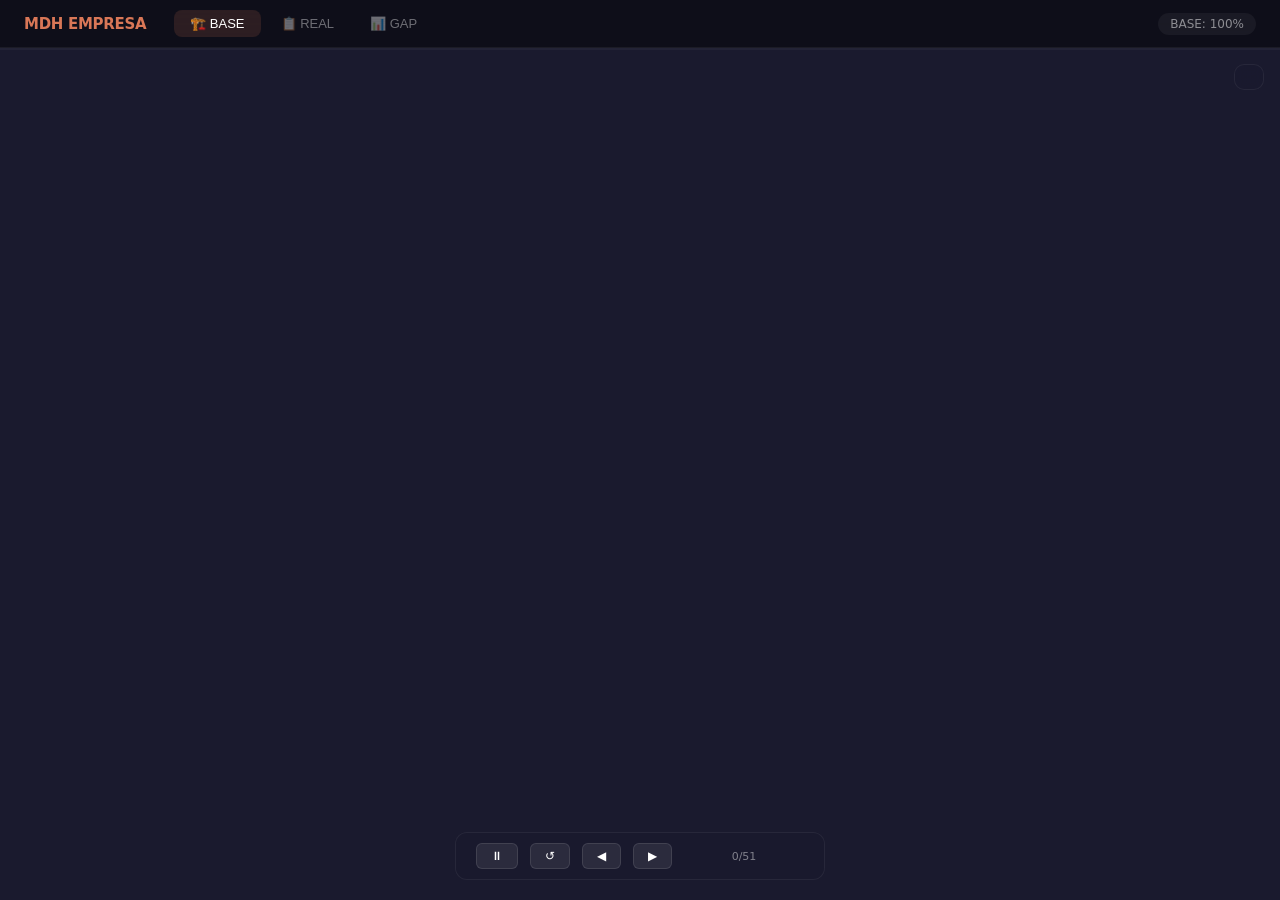
==== OBSIDIAN EMPRESA/MDH_EMPRESA.html @ 335862a4 "feat: MDH_EMPRESA unified app — BASE animated graph + REAL checklist + GAP analysis" ====
<!DOCTYPE html>
<html lang="pt-BR">
<head>
<meta charset="UTF-8">
<meta name="viewport" content="width=device-width,initial-scale=1.0">
<title>MDH EMPRESA — Diagnóstico Estrutural</title>
<script src="https://d3js.org/d3.v7.min.js"></script>
<style>
*{margin:0;padding:0;box-sizing:border-box}
body{font-family:system-ui,-apple-system,sans-serif;background:#0f0f1a;color:#eee;overflow:hidden;height:100vh}

/* TOP NAV */
#topbar{position:fixed;top:0;left:0;right:0;height:48px;background:rgba(15,15,26,.92);backdrop-filter:blur(12px);border-bottom:1px solid rgba(255,255,255,.06);display:flex;align-items:center;padding:0 24px;z-index:200;gap:4px}
#topbar .brand{font-weight:700;font-size:15px;letter-spacing:-.3px;margin-right:24px;color:#D97757}
.mode-btn{background:transparent;border:none;color:rgba(255,255,255,.4);padding:6px 16px;border-radius:8px;cursor:pointer;font-size:13px;font-weight:500;transition:.2s}
.mode-btn:hover{color:rgba(255,255,255,.7)}
.mode-btn.active{color:#fff;background:rgba(217,119,87,.15)}
#score-badge{margin-left:auto;font-size:12px;padding:4px 12px;border-radius:100px;background:rgba(255,255,255,.05);color:rgba(255,255,255,.5)}

/* MAIN VIEWS */
.view{display:none;position:fixed;top:48px;left:0;right:0;bottom:0}
.view.active{display:flex}

/* BASE VIEW — graph */
#view-base{background:#1a1a2e}
#view-base svg{width:100%;height:100%}
#base-controls{position:fixed;bottom:20px;left:50%;transform:translateX(-50%);display:flex;align-items:center;gap:12px;background:rgba(26,26,46,.9);backdrop-filter:blur(12px);padding:10px 20px;border-radius:12px;border:1px solid rgba(255,255,255,.06);z-index:100}
#base-controls button{background:rgba(255,255,255,.08);border:1px solid rgba(255,255,255,.1);color:#fff;padding:5px 14px;border-radius:6px;cursor:pointer;font-size:12px}
#base-controls button:hover{background:rgba(255,255,255,.18)}
#base-status{color:rgba(255,255,255,.45);font-size:11px;min-width:120px;text-align:center}
#base-bar{position:fixed;top:48px;left:0;right:0;height:2px;background:rgba(255,255,255,.04);z-index:150}
#base-bar-fill{height:100%;background:linear-gradient(90deg,#3A86FF,#8338EC,#FF006E,#FB5607,#FFBE0B,#06D6A0,#118AB2,#EF476F,#073B4C);width:0%;transition:width .3s}

/* REAL VIEW */
#view-real{flex-direction:column;padding:20px 32px;overflow-y:auto}
#view-real h2{font-size:18px;font-weight:600;margin-bottom:4px}
#view-real p{color:rgba(255,255,255,.4);font-size:13px;margin-bottom:20px}
.real-grid{display:grid;grid-template-columns:repeat(auto-fill,minmax(320px,1fr));gap:12px;padding-bottom:40px}
.real-card{background:rgba(255,255,255,.03);border:1px solid rgba(255,255,255,.06);border-radius:14px;overflow:hidden}
.real-card-header{display:flex;align-items:center;gap:10px;padding:12px 16px;cursor:pointer;font-weight:600;font-size:13px;border-bottom:1px solid rgba(255,255,255,.04)}
.real-card-header .dot{width:10px;height:10px;border-radius:50%;flex-shrink:0}
.real-card-header .count{font-size:11px;color:rgba(255,255,255,.35);font-weight:400;margin-left:auto}
.real-items{padding:8px;display:flex;flex-direction:column;gap:4px}
.real-item{display:flex;align-items:center;gap:10px;padding:6px 10px;border-radius:8px;cursor:pointer;transition:.15s;font-size:13px}
.real-item:hover{background:rgba(255,255,255,.04)}
.real-item input[type=checkbox]{width:16px;height:16px;accent-color:#D97757;cursor:pointer;flex-shrink:0}
.real-item .status-dot{width:6px;height:6px;border-radius:50%;flex-shrink:0;margin-left:auto}
.real-item .label{flex:1;color:rgba(255,255,255,.7)}
.real-item.checked .label{color:#fff;text-decoration:line-through;text-decoration-color:rgba(255,255,255,.2)}
.real-item.partial .label{color:rgba(255,255,255,.7)}
.real-item .partial-btn{background:transparent;border:1px solid rgba(255,255,255,.1);color:rgba(255,255,255,.35);padding:2px 8px;border-radius:4px;cursor:pointer;font-size:10px;transition:.2s}
.real-item .partial-btn.active{background:rgba(255,193,7,.15);border-color:#ffc107;color:#ffc107}

/* GAP VIEW */
#view-gap{flex-direction:column;padding:20px 32px;overflow-y:auto}
#view-gap h2{font-size:18px;font-weight:600;margin-bottom:4px}
#view-gap p{color:rgba(255,255,255,.4);font-size:13px;margin-bottom:20px}
.gap-summary{display:grid;grid-template-columns:repeat(3,1fr);gap:12px;margin-bottom:24px}
.gap-card{background:rgba(255,255,255,.03);border:1px solid rgba(255,255,255,.06);border-radius:12px;padding:16px;text-align:center}
.gap-card .num{font-size:28px;font-weight:700}
.gap-card .label{font-size:12px;color:rgba(255,255,255,.4);margin-top:4px}
.gap-card.green .num{color:#06D6A0}
.gap-card.yellow .num{color:#FFBE0B}
.gap-card.red .num{color:#EF476F}
.gap-detail{display:grid;grid-template-columns:repeat(auto-fill,minmax(300px,1fr));gap:12px}
.gap-block{background:rgba(255,255,255,.03);border:1px solid rgba(255,255,255,.06);border-radius:12px;padding:14px}
.gap-block h4{font-size:13px;font-weight:600;margin-bottom:8px;display:flex;align-items:center;gap:8px}
.gap-block h4 .dot{width:8px;height:8px;border-radius:50%;flex-shrink:0}
.gap-block .bar-wrap{height:6px;background:rgba(255,255,255,.06);border-radius:3px;margin-bottom:8px;overflow:hidden}
.gap-block .bar-fill{height:100%;border-radius:3px;transition:width .5s}
.gap-block .bar-label{font-size:11px;color:rgba(255,255,255,.35);display:flex;justify-content:space-between}
.gap-item{display:flex;align-items:center;gap:8px;padding:4px 0;font-size:12px}
.gap-item .g-dot{width:6px;height:6px;border-radius:50%;flex-shrink:0}
.gap-item .g-label{color:rgba(255,255,255,.6);flex:1}
.gap-item .g-status{font-size:10px;padding:2px 8px;border-radius:100px}
.g-status.ok{background:rgba(6,214,160,.15);color:#06D6A0}
.g-status.parcial{background:rgba(255,190,11,.15);color:#FFBE0B}
.g-status.falta{background:rgba(239,71,111,.15);color:#EF476F}

/* legend base */
#base-legend{position:fixed;right:16px;top:64px;background:rgba(26,26,46,.85);backdrop-filter:blur(8px);padding:12px 14px;border-radius:10px;border:1px solid rgba(255,255,255,.06);font-size:11px;z-index:100}
.base-legend-item{display:flex;align-items:center;gap:6px;padding:2px 0;opacity:.4;transition:.3s}
.base-legend-item.done{opacity:1}
.base-legend-dot{width:8px;height:8px;border-radius:50%;flex-shrink:0}
.base-legend-label{color:rgba(255,255,255,.6)}

/* checkbox three-state */
.three-state{width:16px;height:16px;border:2px solid rgba(255,255,255,.2);border-radius:3px;cursor:pointer;flex-shrink:0;display:flex;align-items:center;justify-content:center;font-size:10px;transition:.15s;background:transparent}
.three-state.sim{background:#06D6A0;border-color:#06D6A0;color:#fff}
.three-state.parcial{background:#FFBE0B;border-color:#FFBE0B;color:#000}
.three-state.nao{background:transparent;border-color:rgba(255,255,255,.15);color:transparent}
</style>
</head>
<body>

<div id="topbar">
  <span class="brand">MDH EMPRESA</span>
  <button class="mode-btn active" data-mode="base">🏗️ BASE</button>
  <button class="mode-btn" data-mode="real">📋 REAL</button>
  <button class="mode-btn" data-mode="gap">📊 GAP</button>
  <span id="score-badge">BASE: 100%</span>
</div>

<!-- BASE -->
<div id="view-base" class="view active">
  <div id="base-bar"><div id="base-bar-fill"></div></div>
  <svg id="base-svg"></svg>
  <div id="base-legend"></div>
  <div id="base-controls">
    <button id="b-play">⏸</button>
    <button id="b-reset">↺</button>
    <button id="b-prev">◀</button>
    <button id="b-next">▶</button>
    <span id="base-status">0/51</span>
  </div>
</div>

<!-- REAL -->
<div id="view-real" class="view">
  <h2>📋 Diagnóstico REAL</h2>
  <p>Marque para cada documento: <strong style="color:#06D6A0">✓ Sim</strong> · <strong style="color:#FFBE0B">~ Parcial</strong> · <strong style="color:rgba(255,255,255,.2)">✗ Não</strong></p>
  <div class="real-grid" id="real-grid"></div>
</div>

<!-- GAP -->
<div id="view-gap" class="view">
  <h2>📊 Análise de GAP</h2>
  <p>Comparação entre a estrutura ideal (BASE) e o diagnóstico da sua empresa (REAL).</p>
  <div class="gap-summary" id="gap-summary"></div>
  <div class="gap-detail" id="gap-detail"></div>
</div>

<script>
const D = {"nodes":[{"id":"EMPRESA","label":"EMPRESA","block":"RAIZ","type":"root","blockNum":"00"},{"id":"02 - DOCUMENTOS JURIDICOS/Política de LGPD","label":"Política de LGPD","block":"02 - DOCUMENTOS JURIDICOS","type":"doc","blockNum":"02"},{"id":"02 - DOCUMENTOS JURIDICOS/Acordo de Sócios","label":"Acordo de Sócios","block":"02 - DOCUMENTOS JURIDICOS","type":"doc","blockNum":"02"},{"id":"02 - DOCUMENTOS JURIDICOS/Contrato Social","label":"Contrato Social","block":"02 - DOCUMENTOS JURIDICOS","type":"doc","blockNum":"02"},{"id":"02 - DOCUMENTOS JURIDICOS/Licenças e Registros","label":"Licenças e Registros","block":"02 - DOCUMENTOS JURIDICOS","type":"doc","blockNum":"02"},{"id":"02 - DOCUMENTOS JURIDICOS/Política de Compliance","label":"Política de Compliance","block":"02 - DOCUMENTOS JURIDICOS","type":"doc","blockNum":"02"},{"id":"02 - DOCUMENTOS JURIDICOS/JURÍDICO","label":"JURÍDICO","block":"02 - DOCUMENTOS JURIDICOS","type":"index","blockNum":"02"},{"id":"04 - DOCUMENTOS COMERCIAIS/Plano Comercial","label":"Plano Comercial","block":"04 - DOCUMENTOS COMERCIAIS","type":"doc","blockNum":"04"},{"id":"04 - DOCUMENTOS COMERCIAIS/Política Comercial","label":"Política Comercial","block":"04 - DOCUMENTOS COMERCIAIS","type":"doc","blockNum":"04"},{"id":"04 - DOCUMENTOS COMERCIAIS/Pesquisa de Mercado","label":"Pesquisa de Mercado","block":"04 - DOCUMENTOS COMERCIAIS","type":"doc","blockNum":"04"},{"id":"04 - DOCUMENTOS COMERCIAIS/COMERCIAL","label":"COMERCIAL","block":"04 - DOCUMENTOS COMERCIAIS","type":"index","blockNum":"04"},{"id":"04 - DOCUMENTOS COMERCIAIS/Plano de Marketing","label":"Plano de Marketing","block":"04 - DOCUMENTOS COMERCIAIS","type":"doc","blockNum":"04"},{"id":"03 - DOCUMENTOS FINANCEIROS/Planejamento Financeiro","label":"Planejamento Financeiro","block":"03 - DOCUMENTOS FINANCEIROS","type":"doc","blockNum":"03"},{"id":"03 - DOCUMENTOS FINANCEIROS/FINANCEIRO","label":"FINANCEIRO","block":"03 - DOCUMENTOS FINANCEIROS","type":"index","blockNum":"03"},{"id":"03 - DOCUMENTOS FINANCEIROS/Orçamento Empresarial","label":"Orçamento Empresarial","block":"03 - DOCUMENTOS FINANCEIROS","type":"doc","blockNum":"03"},{"id":"03 - DOCUMENTOS FINANCEIROS/Plano Tributário","label":"Plano Tributário","block":"03 - DOCUMENTOS FINANCEIROS","type":"doc","blockNum":"03"},{"id":"03 - DOCUMENTOS FINANCEIROS/Demonstrativos Financeiros","label":"Demonstrativos Financeiros","block":"03 - DOCUMENTOS FINANCEIROS","type":"doc","blockNum":"03"},{"id":"07 - DOCUMENTOS DE PESSOAS/Plano de Capacitação","label":"Plano de Capacitação","block":"07 - DOCUMENTOS DE PESSOAS","type":"doc","blockNum":"07"},{"id":"07 - DOCUMENTOS DE PESSOAS/Avaliação de Desempenho","label":"Avaliação de Desempenho","block":"07 - DOCUMENTOS DE PESSOAS","type":"doc","blockNum":"07"},{"id":"07 - DOCUMENTOS DE PESSOAS/Manual do Colaborador","label":"Manual do Colaborador","block":"07 - DOCUMENTOS DE PESSOAS","type":"doc","blockNum":"07"},{"id":"07 - DOCUMENTOS DE PESSOAS/Plano de Cargos e Salários","label":"Plano de Cargos e Salários","block":"07 - DOCUMENTOS DE PESSOAS","type":"doc","blockNum":"07"},{"id":"07 - DOCUMENTOS DE PESSOAS/Política de Governança","label":"Política de Governança","block":"07 - DOCUMENTOS DE PESSOAS","type":"doc","blockNum":"07"},{"id":"07 - DOCUMENTOS DE PESSOAS/PESSOAS","label":"PESSOAS","block":"07 - DOCUMENTOS DE PESSOAS","type":"index","blockNum":"07"},{"id":"05 - DOCUMENTOS OPERACIONAIS/Plano de Qualidade","label":"Plano de Qualidade","block":"05 - DOCUMENTOS OPERACIONAIS","type":"doc","blockNum":"05"},{"id":"05 - DOCUMENTOS OPERACIONAIS/POP","label":"POP","block":"05 - DOCUMENTOS OPERACIONAIS","type":"doc","blockNum":"05"},{"id":"05 - DOCUMENTOS OPERACIONAIS/Inventário de Ativos","label":"Inventário de Ativos","block":"05 - DOCUMENTOS OPERACIONAIS","type":"doc","blockNum":"05"},{"id":"05 - DOCUMENTOS OPERACIONAIS/Manual de Processos","label":"Manual de Processos","block":"05 - DOCUMENTOS OPERACIONAIS","type":"doc","blockNum":"05"},{"id":"05 - DOCUMENTOS OPERACIONAIS/Organograma","label":"Organograma","block":"05 - DOCUMENTOS OPERACIONAIS","type":"doc","blockNum":"05"},{"id":"05 - DOCUMENTOS OPERACIONAIS/OPERACIONAL","label":"OPERACIONAL","block":"05 - DOCUMENTOS OPERACIONAIS","type":"index","blockNum":"05"},{"id":"09 - DOCUMENTOS DE INOVAÇÃO/Relatórios de Inteligência Competitiva","label":"Relatórios de Inteligência Competitiva","block":"09 - DOCUMENTOS DE INOVAÇÃO","type":"doc","blockNum":"09"},{"id":"09 - DOCUMENTOS DE INOVAÇÃO/INOVAÇÃO","label":"INOVAÇÃO","block":"09 - DOCUMENTOS DE INOVAÇÃO","type":"index","blockNum":"09"},{"id":"09 - DOCUMENTOS DE INOVAÇÃO/Plano de Transformação Digital","label":"Plano de Transformação Digital","block":"09 - DOCUMENTOS DE INOVAÇÃO","type":"doc","blockNum":"09"},{"id":"09 - DOCUMENTOS DE INOVAÇÃO/Frameworks Metodológicos","label":"Frameworks Metodológicos","block":"09 - DOCUMENTOS DE INOVAÇÃO","type":"doc","blockNum":"09"},{"id":"09 - DOCUMENTOS DE INOVAÇÃO/Roadmap Tecnológico","label":"Roadmap Tecnológico","block":"09 - DOCUMENTOS DE INOVAÇÃO","type":"doc","blockNum":"09"},{"id":"06 - DOCUMENTOS DE TECNOLOGIA/Arquitetura de Sistemas","label":"Arquitetura de Sistemas","block":"06 - DOCUMENTOS DE TECNOLOGIA","type":"doc","blockNum":"06"},{"id":"06 - DOCUMENTOS DE TECNOLOGIA/Plano de Backup e Recuperação","label":"Plano de Backup e Recuperação","block":"06 - DOCUMENTOS DE TECNOLOGIA","type":"doc","blockNum":"06"},{"id":"06 - DOCUMENTOS DE TECNOLOGIA/Documento Funcional FSD","label":"Documento Funcional FSD","block":"06 - DOCUMENTOS DE TECNOLOGIA","type":"doc","blockNum":"06"},{"id":"06 - DOCUMENTOS DE TECNOLOGIA/TECNOLOGIA","label":"TECNOLOGIA","block":"06 - DOCUMENTOS DE TECNOLOGIA","type":"index","blockNum":"06"},{"id":"06 - DOCUMENTOS DE TECNOLOGIA/Documentação de APIs","label":"Documentação de APIs","block":"06 - DOCUMENTOS DE TECNOLOGIA","type":"doc","blockNum":"06"},{"id":"06 - DOCUMENTOS DE TECNOLOGIA/Plano de Segurança da Informação","label":"Plano de Segurança da Informação","block":"06 - DOCUMENTOS DE TECNOLOGIA","type":"doc","blockNum":"06"},{"id":"06 - DOCUMENTOS DE TECNOLOGIA/Documento de Requisitos SRS","label":"Documento de Requisitos SRS","block":"06 - DOCUMENTOS DE TECNOLOGIA","type":"doc","blockNum":"06"},{"id":"01 - DOCUMENTOS ESTRATÉGICOS/ESTRATÉGICO","label":"ESTRATÉGICO","block":"01 - DOCUMENTOS ESTRATÉGICOS","type":"index","blockNum":"01"},{"id":"01 - DOCUMENTOS ESTRATÉGICOS/Planejamento Estratégico","label":"Planejamento Estratégico","block":"01 - DOCUMENTOS ESTRATÉGICOS","type":"doc","blockNum":"01"},{"id":"01 - DOCUMENTOS ESTRATÉGICOS/Plano Tático","label":"Plano Tático","block":"01 - DOCUMENTOS ESTRATÉGICOS","type":"doc","blockNum":"01"},{"id":"01 - DOCUMENTOS ESTRATÉGICOS/Plano de Negócios","label":"Plano de Negócios","block":"01 - DOCUMENTOS ESTRATÉGICOS","type":"doc","blockNum":"01"},{"id":"01 - DOCUMENTOS ESTRATÉGICOS/Mapa Estratégico BSC","label":"Mapa Estratégico BSC","block":"01 - DOCUMENTOS ESTRATÉGICOS","type":"doc","blockNum":"01"},{"id":"01 - DOCUMENTOS ESTRATÉGICOS/Plano Operacional","label":"Plano Operacional","block":"01 - DOCUMENTOS ESTRATÉGICOS","type":"doc","blockNum":"01"},{"id":"08 - DOCUMENTOS DE CONTINUIDADE/CONTINUIDADE","label":"CONTINUIDADE","block":"08 - DOCUMENTOS DE CONTINUIDADE","type":"index","blockNum":"08"},{"id":"08 - DOCUMENTOS DE CONTINUIDADE/Matriz de Riscos","label":"Matriz de Riscos","block":"08 - DOCUMENTOS DE CONTINUIDADE","type":"doc","blockNum":"08"},{"id":"08 - DOCUMENTOS DE CONTINUIDADE/Plano de Continuidade BCP","label":"Plano de Continuidade BCP","block":"08 - DOCUMENTOS DE CONTINUIDADE","type":"doc","blockNum":"08"},{"id":"08 - DOCUMENTOS DE CONTINUIDADE/Gestão de Riscos","label":"Gestão de Riscos","block":"08 - DOCUMENTOS DE CONTINUIDADE","type":"doc","blockNum":"08"},{"id":"08 - DOCUMENTOS DE CONTINUIDADE/Plano de Recuperação DRP","label":"Plano de Recuperação DRP","block":"08 - DOCUMENTOS DE CONTINUIDADE","type":"doc","blockNum":"08"}],"edges":[{"source":"EMPRESA","target":"01 - DOCUMENTOS ESTRATÉGICOS/ESTRATÉGICO"},{"source":"EMPRESA","target":"02 - DOCUMENTOS JURIDICOS/JURÍDICO"},{"source":"EMPRESA","target":"03 - DOCUMENTOS FINANCEIROS/FINANCEIRO"},{"source":"EMPRESA","target":"04 - DOCUMENTOS COMERCIAIS/COMERCIAL"},{"source":"EMPRESA","target":"05 - DOCUMENTOS OPERACIONAIS/OPERACIONAL"},{"source":"EMPRESA","target":"06 - DOCUMENTOS DE TECNOLOGIA/TECNOLOGIA"},{"source":"EMPRESA","target":"07 - DOCUMENTOS DE PESSOAS/PESSOAS"},{"source":"EMPRESA","target":"08 - DOCUMENTOS DE CONTINUIDADE/CONTINUIDADE"},{"source":"EMPRESA","target":"09 - DOCUMENTOS DE INOVAÇÃO/INOVAÇÃO"},{"source":"EMPRESA","target":"02 - DOCUMENTOS JURIDICOS/Contrato Social"},{"source":"EMPRESA","target":"01 - DOCUMENTOS ESTRATÉGICOS/Planejamento Estratégico"},{"source":"EMPRESA","target":"03 - DOCUMENTOS FINANCEIROS/Planejamento Financeiro"},{"source":"EMPRESA","target":"04 - DOCUMENTOS COMERCIAIS/Plano Comercial"},{"source":"EMPRESA","target":"01 - DOCUMENTOS ESTRATÉGICOS/Plano Operacional"},{"source":"EMPRESA","target":"03 - DOCUMENTOS FINANCEIROS/Demonstrativos Financeiros"},{"source":"EMPRESA","target":"05 - DOCUMENTOS OPERACIONAIS/Manual de Processos"},{"source":"EMPRESA","target":"02 - DOCUMENTOS JURIDICOS/Política de Compliance"},{"source":"EMPRESA","target":"06 - DOCUMENTOS DE TECNOLOGIA/Arquitetura de Sistemas"},{"source":"EMPRESA","target":"08 - DOCUMENTOS DE CONTINUIDADE/Gestão de Riscos"},{"source":"02 - DOCUMENTOS JURIDICOS/Política de LGPD","target":"02 - DOCUMENTOS JURIDICOS/Política de Compliance"},{"source":"02 - DOCUMENTOS JURIDICOS/Política de LGPD","target":"06 - DOCUMENTOS DE TECNOLOGIA/Plano de Segurança da Informação"},{"source":"02 - DOCUMENTOS JURIDICOS/Política de LGPD","target":"08 - DOCUMENTOS DE CONTINUIDADE/Gestão de Riscos"},{"source":"02 - DOCUMENTOS JURIDICOS/Acordo de Sócios","target":"02 - DOCUMENTOS JURIDICOS/Contrato Social"},{"source":"02 - DOCUMENTOS JURIDICOS/Acordo de Sócios","target":"02 - DOCUMENTOS JURIDICOS/Política de Compliance"},{"source":"02 - DOCUMENTOS JURIDICOS/Acordo de Sócios","target":"07 - DOCUMENTOS DE PESSOAS/Política de Governança"},{"source":"02 - DOCUMENTOS JURIDICOS/Contrato Social","target":"02 - DOCUMENTOS JURIDICOS/Licenças e Registros"},{"source":"02 - DOCUMENTOS JURIDICOS/Contrato Social","target":"07 - DOCUMENTOS DE PESSOAS/Política de Governança"},{"source":"02 - DOCUMENTOS JURIDICOS/Licenças e Registros","target":"02 - DOCUMENTOS JURIDICOS/Política de Compliance"},{"source":"02 - DOCUMENTOS JURIDICOS/Licenças e Registros","target":"03 - DOCUMENTOS FINANCEIROS/Plano Tributário"},{"source":"02 - DOCUMENTOS JURIDICOS/Política de Compliance","target":"07 - DOCUMENTOS DE PESSOAS/Manual do Colaborador"},{"source":"02 - DOCUMENTOS JURIDICOS/Política de Compliance","target":"08 - DOCUMENTOS DE CONTINUIDADE/Gestão de Riscos"},{"source":"02 - DOCUMENTOS JURIDICOS/Política de Compliance","target":"02 - DOCUMENTOS JURIDICOS/Contrato Social"},{"source":"02 - DOCUMENTOS JURIDICOS/JURÍDICO","target":"02 - DOCUMENTOS JURIDICOS/Contrato Social"},{"source":"02 - DOCUMENTOS JURIDICOS/JURÍDICO","target":"02 - DOCUMENTOS JURIDICOS/Acordo de Sócios"},{"source":"02 - DOCUMENTOS JURIDICOS/JURÍDICO","target":"02 - DOCUMENTOS JURIDICOS/Licenças e Registros"},{"source":"02 - DOCUMENTOS JURIDICOS/JURÍDICO","target":"02 - DOCUMENTOS JURIDICOS/Política de Compliance"},{"source":"02 - DOCUMENTOS JURIDICOS/JURÍDICO","target":"02 - DOCUMENTOS JURIDICOS/Política de LGPD"},{"source":"02 - DOCUMENTOS JURIDICOS/JURÍDICO","target":"07 - DOCUMENTOS DE PESSOAS/Política de Governança"},{"source":"02 - DOCUMENTOS JURIDICOS/JURÍDICO","target":"08 - DOCUMENTOS DE CONTINUIDADE/Gestão de Riscos"},{"source":"02 - DOCUMENTOS JURIDICOS/JURÍDICO","target":"06 - DOCUMENTOS DE TECNOLOGIA/Plano de Segurança da Informação"},{"source":"04 - DOCUMENTOS COMERCIAIS/Plano Comercial","target":"04 - DOCUMENTOS COMERCIAIS/Plano de Marketing"},{"source":"04 - DOCUMENTOS COMERCIAIS/Plano Comercial","target":"04 - DOCUMENTOS COMERCIAIS/Política Comercial"},{"source":"04 - DOCUMENTOS COMERCIAIS/Plano Comercial","target":"04 - DOCUMENTOS COMERCIAIS/Pesquisa de Mercado"},{"source":"04 - DOCUMENTOS COMERCIAIS/Plano Comercial","target":"03 - DOCUMENTOS FINANCEIROS/Planejamento Financeiro"},{"source":"04 - DOCUMENTOS COMERCIAIS/Política Comercial","target":"04 - DOCUMENTOS COMERCIAIS/Plano de Marketing"},{"source":"04 - DOCUMENTOS COMERCIAIS/Política Comercial","target":"02 - DOCUMENTOS JURIDICOS/Política de Compliance"},{"source":"04 - DOCUMENTOS COMERCIAIS/Pesquisa de Mercado","target":"04 - DOCUMENTOS COMERCIAIS/Plano de Marketing"},{"source":"04 - DOCUMENTOS COMERCIAIS/Pesquisa de Mercado","target":"09 - DOCUMENTOS DE INOVAÇÃO/Relatórios de Inteligência Competitiva"},{"source":"04 - DOCUMENTOS COMERCIAIS/Pesquisa de Mercado","target":"01 - DOCUMENTOS ESTRATÉGICOS/Plano de Negócios"},{"source":"04 - DOCUMENTOS COMERCIAIS/COMERCIAL","target":"04 - DOCUMENTOS COMERCIAIS/Plano de Marketing"},{"source":"04 - DOCUMENTOS COMERCIAIS/COMERCIAL","target":"04 - DOCUMENTOS COMERCIAIS/Plano Comercial"},{"source":"04 - DOCUMENTOS COMERCIAIS/COMERCIAL","target":"04 - DOCUMENTOS COMERCIAIS/Pesquisa de Mercado"},{"source":"04 - DOCUMENTOS COMERCIAIS/COMERCIAL","target":"04 - DOCUMENTOS COMERCIAIS/Política Comercial"},{"source":"04 - DOCUMENTOS COMERCIAIS/COMERCIAL","target":"01 - DOCUMENTOS ESTRATÉGICOS/Plano de Negócios"},{"source":"04 - DOCUMENTOS COMERCIAIS/COMERCIAL","target":"01 - DOCUMENTOS ESTRATÉGICOS/Plano Tático"},{"source":"04 - DOCUMENTOS COMERCIAIS/COMERCIAL","target":"03 - DOCUMENTOS FINANCEIROS/Planejamento Financeiro"},{"source":"04 - DOCUMENTOS COMERCIAIS/Plano de Marketing","target":"01 - DOCUMENTOS ESTRATÉGICOS/Plano Tático"},{"source":"03 - DOCUMENTOS FINANCEIROS/Planejamento Financeiro","target":"03 - DOCUMENTOS FINANCEIROS/Orçamento Empresarial"},{"source":"03 - DOCUMENTOS FINANCEIROS/Planejamento Financeiro","target":"03 - DOCUMENTOS FINANCEIROS/Demonstrativos Financeiros"},{"source":"03 - DOCUMENTOS FINANCEIROS/Planejamento Financeiro","target":"03 - DOCUMENTOS FINANCEIROS/Plano Tributário"},{"source":"03 - DOCUMENTOS FINANCEIROS/Planejamento Financeiro","target":"01 - DOCUMENTOS ESTRATÉGICOS/Plano de Negócios"},{"source":"03 - DOCUMENTOS FINANCEIROS/FINANCEIRO","target":"03 - DOCUMENTOS FINANCEIROS/Planejamento Financeiro"},{"source":"03 - DOCUMENTOS FINANCEIROS/FINANCEIRO","target":"03 - DOCUMENTOS FINANCEIROS/Orçamento Empresarial"},{"source":"03 - DOCUMENTOS FINANCEIROS/FINANCEIRO","target":"03 - DOCUMENTOS FINANCEIROS/Demonstrativos Financeiros"},{"source":"03 - DOCUMENTOS FINANCEIROS/FINANCEIRO","target":"03 - DOCUMENTOS FINANCEIROS/Plano Tributário"},{"source":"03 - DOCUMENTOS FINANCEIROS/FINANCEIRO","target":"01 - DOCUMENTOS ESTRATÉGICOS/Plano de Negócios"},{"source":"03 - DOCUMENTOS FINANCEIROS/FINANCEIRO","target":"01 - DOCUMENTOS ESTRATÉGICOS/Plano Tático"},{"source":"03 - DOCUMENTOS FINANCEIROS/FINANCEIRO","target":"08 - DOCUMENTOS DE CONTINUIDADE/Gestão de Riscos"},{"source":"03 - DOCUMENTOS FINANCEIROS/Orçamento Empresarial","target":"03 - DOCUMENTOS FINANCEIROS/Demonstrativos Financeiros"},{"source":"03 - DOCUMENTOS FINANCEIROS/Orçamento Empresarial","target":"01 - DOCUMENTOS ESTRATÉGICOS/Plano Tático"},{"source":"03 - DOCUMENTOS FINANCEIROS/Plano Tributário","target":"03 - DOCUMENTOS FINANCEIROS/Demonstrativos Financeiros"},{"source":"03 - DOCUMENTOS FINANCEIROS/Demonstrativos Financeiros","target":"01 - DOCUMENTOS ESTRATÉGICOS/Mapa Estratégico BSC"},{"source":"07 - DOCUMENTOS DE PESSOAS/Plano de Capacitação","target":"07 - DOCUMENTOS DE PESSOAS/Avaliação de Desempenho"},{"source":"07 - DOCUMENTOS DE PESSOAS/Plano de Capacitação","target":"07 - DOCUMENTOS DE PESSOAS/Plano de Cargos e Salários"},{"source":"07 - DOCUMENTOS DE PESSOAS/Plano de Capacitação","target":"09 - DOCUMENTOS DE INOVAÇÃO/Plano de Transformação Digital"},{"source":"07 - DOCUMENTOS DE PESSOAS/Avaliação de Desempenho","target":"07 - DOCUMENTOS DE PESSOAS/Plano de Cargos e Salários"},{"source":"07 - DOCUMENTOS DE PESSOAS/Avaliação de Desempenho","target":"01 - DOCUMENTOS ESTRATÉGICOS/Mapa Estratégico BSC"},{"source":"07 - DOCUMENTOS DE PESSOAS/Manual do Colaborador","target":"07 - DOCUMENTOS DE PESSOAS/Plano de Cargos e Salários"},{"source":"07 - DOCUMENTOS DE PESSOAS/Manual do Colaborador","target":"07 - DOCUMENTOS DE PESSOAS/Plano de Capacitação"},{"source":"07 - DOCUMENTOS DE PESSOAS/Plano de Cargos e Salários","target":"05 - DOCUMENTOS OPERACIONAIS/Organograma"},{"source":"07 - DOCUMENTOS DE PESSOAS/Política de Governança","target":"07 - DOCUMENTOS DE PESSOAS/Manual do Colaborador"},{"source":"07 - DOCUMENTOS DE PESSOAS/Política de Governança","target":"02 - DOCUMENTOS JURIDICOS/Política de Compliance"},{"source":"07 - DOCUMENTOS DE PESSOAS/PESSOAS","target":"07 - DOCUMENTOS DE PESSOAS/Plano de Cargos e Salários"},{"source":"07 - DOCUMENTOS DE PESSOAS/PESSOAS","target":"07 - DOCUMENTOS DE PESSOAS/Manual do Colaborador"},{"source":"07 - DOCUMENTOS DE PESSOAS/PESSOAS","target":"07 - DOCUMENTOS DE PESSOAS/Avaliação de Desempenho"},{"source":"07 - DOCUMENTOS DE PESSOAS/PESSOAS","target":"07 - DOCUMENTOS DE PESSOAS/Plano de Capacitação"},{"source":"07 - DOCUMENTOS DE PESSOAS/PESSOAS","target":"07 - DOCUMENTOS DE PESSOAS/Política de Governança"},{"source":"07 - DOCUMENTOS DE PESSOAS/PESSOAS","target":"01 - DOCUMENTOS ESTRATÉGICOS/Planejamento Estratégico"},{"source":"07 - DOCUMENTOS DE PESSOAS/PESSOAS","target":"05 - DOCUMENTOS OPERACIONAIS/Organograma"},{"source":"07 - DOCUMENTOS DE PESSOAS/PESSOAS","target":"02 - DOCUMENTOS JURIDICOS/Política de Compliance"},{"source":"05 - DOCUMENTOS OPERACIONAIS/Plano de Qualidade","target":"05 - DOCUMENTOS OPERACIONAIS/Manual de Processos"},{"source":"05 - DOCUMENTOS OPERACIONAIS/Plano de Qualidade","target":"05 - DOCUMENTOS OPERACIONAIS/POP"},{"source":"05 - DOCUMENTOS OPERACIONAIS/Plano de Qualidade","target":"05 - DOCUMENTOS OPERACIONAIS/Inventário de Ativos"},{"source":"05 - DOCUMENTOS OPERACIONAIS/POP","target":"05 - DOCUMENTOS OPERACIONAIS/Manual de Processos"},{"source":"05 - DOCUMENTOS OPERACIONAIS/POP","target":"05 - DOCUMENTOS OPERACIONAIS/Inventário de Ativos"},{"source":"05 - DOCUMENTOS OPERACIONAIS/Inventário de Ativos","target":"06 - DOCUMENTOS DE TECNOLOGIA/Arquitetura de Sistemas"},{"source":"05 - DOCUMENTOS OPERACIONAIS/Inventário de Ativos","target":"08 - DOCUMENTOS DE CONTINUIDADE/Plano de Continuidade BCP"},{"source":"05 - DOCUMENTOS OPERACIONAIS/Manual de Processos","target":"05 - DOCUMENTOS OPERACIONAIS/Organograma"},{"source":"05 - DOCUMENTOS OPERACIONAIS/Manual de Processos","target":"01 - DOCUMENTOS ESTRATÉGICOS/Plano Operacional"},{"source":"05 - DOCUMENTOS OPERACIONAIS/Organograma","target":"07 - DOCUMENTOS DE PESSOAS/Manual do Colaborador"},{"source":"05 - DOCUMENTOS OPERACIONAIS/OPERACIONAL","target":"05 - DOCUMENTOS OPERACIONAIS/Manual de Processos"},{"source":"05 - DOCUMENTOS OPERACIONAIS/OPERACIONAL","target":"05 - DOCUMENTOS OPERACIONAIS/POP"},{"source":"05 - DOCUMENTOS OPERACIONAIS/OPERACIONAL","target":"05 - DOCUMENTOS OPERACIONAIS/Organograma"},{"source":"05 - DOCUMENTOS OPERACIONAIS/OPERACIONAL","target":"05 - DOCUMENTOS OPERACIONAIS/Plano de Qualidade"},{"source":"05 - DOCUMENTOS OPERACIONAIS/OPERACIONAL","target":"05 - DOCUMENTOS OPERACIONAIS/Inventário de Ativos"},{"source":"05 - DOCUMENTOS OPERACIONAIS/OPERACIONAL","target":"01 - DOCUMENTOS ESTRATÉGICOS/Plano Operacional"},{"source":"05 - DOCUMENTOS OPERACIONAIS/OPERACIONAL","target":"06 - DOCUMENTOS DE TECNOLOGIA/TECNOLOGIA"},{"source":"05 - DOCUMENTOS OPERACIONAIS/OPERACIONAL","target":"07 - DOCUMENTOS DE PESSOAS/PESSOAS"},{"source":"09 - DOCUMENTOS DE INOVAÇÃO/Relatórios de Inteligência Competitiva","target":"01 - DOCUMENTOS ESTRATÉGICOS/Planejamento Estratégico"},{"source":"09 - DOCUMENTOS DE INOVAÇÃO/Relatórios de Inteligência Competitiva","target":"09 - DOCUMENTOS DE INOVAÇÃO/Roadmap Tecnológico"},{"source":"09 - DOCUMENTOS DE INOVAÇÃO/INOVAÇÃO","target":"09 - DOCUMENTOS DE INOVAÇÃO/Roadmap Tecnológico"},{"source":"09 - DOCUMENTOS DE INOVAÇÃO/INOVAÇÃO","target":"09 - DOCUMENTOS DE INOVAÇÃO/Plano de Transformação Digital"},{"source":"09 - DOCUMENTOS DE INOVAÇÃO/INOVAÇÃO","target":"09 - DOCUMENTOS DE INOVAÇÃO/Relatórios de Inteligência Competitiva"},{"source":"09 - DOCUMENTOS DE INOVAÇÃO/INOVAÇÃO","target":"09 - DOCUMENTOS DE INOVAÇÃO/Frameworks Metodológicos"},{"source":"09 - DOCUMENTOS DE INOVAÇÃO/INOVAÇÃO","target":"01 - DOCUMENTOS ESTRATÉGICOS/Planejamento Estratégico"},{"source":"09 - DOCUMENTOS DE INOVAÇÃO/INOVAÇÃO","target":"06 - DOCUMENTOS DE TECNOLOGIA/Arquitetura de Sistemas"},{"source":"09 - DOCUMENTOS DE INOVAÇÃO/INOVAÇÃO","target":"08 - DOCUMENTOS DE CONTINUIDADE/Gestão de Riscos"},{"source":"09 - DOCUMENTOS DE INOVAÇÃO/Plano de Transformação Digital","target":"09 - DOCUMENTOS DE INOVAÇÃO/Roadmap Tecnológico"},{"source":"09 - DOCUMENTOS DE INOVAÇÃO/Plano de Transformação Digital","target":"06 - DOCUMENTOS DE TECNOLOGIA/Arquitetura de Sistemas"},{"source":"09 - DOCUMENTOS DE INOVAÇÃO/Plano de Transformação Digital","target":"01 - DOCUMENTOS ESTRATÉGICOS/Planejamento Estratégico"},{"source":"09 - DOCUMENTOS DE INOVAÇÃO/Frameworks Metodológicos","target":"09 - DOCUMENTOS DE INOVAÇÃO/Plano de Transformação Digital"},{"source":"09 - DOCUMENTOS DE INOVAÇÃO/Frameworks Metodológicos","target":"01 - DOCUMENTOS ESTRATÉGICOS/Mapa Estratégico BSC"},{"source":"09 - DOCUMENTOS DE INOVAÇÃO/Frameworks Metodológicos","target":"08 - DOCUMENTOS DE CONTINUIDADE/Matriz de Riscos"},{"source":"09 - DOCUMENTOS DE INOVAÇÃO/Roadmap Tecnológico","target":"06 - DOCUMENTOS DE TECNOLOGIA/Arquitetura de Sistemas"},{"source":"09 - DOCUMENTOS DE INOVAÇÃO/Roadmap Tecnológico","target":"01 - DOCUMENTOS ESTRATÉGICOS/Planejamento Estratégico"},{"source":"06 - DOCUMENTOS DE TECNOLOGIA/Arquitetura de Sistemas","target":"06 - DOCUMENTOS DE TECNOLOGIA/Documento de Requisitos SRS"},{"source":"06 - DOCUMENTOS DE TECNOLOGIA/Arquitetura de Sistemas","target":"06 - DOCUMENTOS DE TECNOLOGIA/Documentação de APIs"},{"source":"06 - DOCUMENTOS DE TECNOLOGIA/Arquitetura de Sistemas","target":"06 - DOCUMENTOS DE TECNOLOGIA/Plano de Segurança da Informação"},{"source":"06 - DOCUMENTOS DE TECNOLOGIA/Plano de Backup e Recuperação","target":"06 - DOCUMENTOS DE TECNOLOGIA/Arquitetura de Sistemas"},{"source":"06 - DOCUMENTOS DE TECNOLOGIA/Plano de Backup e Recuperação","target":"08 - DOCUMENTOS DE CONTINUIDADE/Plano de Recuperação DRP"},{"source":"06 - DOCUMENTOS DE TECNOLOGIA/Plano de Backup e Recuperação","target":"08 - DOCUMENTOS DE CONTINUIDADE/Plano de Continuidade BCP"},{"source":"06 - DOCUMENTOS DE TECNOLOGIA/Documento Funcional FSD","target":"06 - DOCUMENTOS DE TECNOLOGIA/Documento de Requisitos SRS"},{"source":"06 - DOCUMENTOS DE TECNOLOGIA/Documento Funcional FSD","target":"06 - DOCUMENTOS DE TECNOLOGIA/Arquitetura de Sistemas"},{"source":"06 - DOCUMENTOS DE TECNOLOGIA/Documento Funcional FSD","target":"06 - DOCUMENTOS DE TECNOLOGIA/Documentação de APIs"},{"source":"06 - DOCUMENTOS DE TECNOLOGIA/TECNOLOGIA","target":"06 - DOCUMENTOS DE TECNOLOGIA/Arquitetura de Sistemas"},{"source":"06 - DOCUMENTOS DE TECNOLOGIA/TECNOLOGIA","target":"06 - DOCUMENTOS DE TECNOLOGIA/Documento de Requisitos SRS"},{"source":"06 - DOCUMENTOS DE TECNOLOGIA/TECNOLOGIA","target":"06 - DOCUMENTOS DE TECNOLOGIA/Documento Funcional FSD"},{"source":"06 - DOCUMENTOS DE TECNOLOGIA/TECNOLOGIA","target":"06 - DOCUMENTOS DE TECNOLOGIA/Documentação de APIs"},{"source":"06 - DOCUMENTOS DE TECNOLOGIA/TECNOLOGIA","target":"06 - DOCUMENTOS DE TECNOLOGIA/Plano de Backup e Recuperação"},{"source":"06 - DOCUMENTOS DE TECNOLOGIA/TECNOLOGIA","target":"06 - DOCUMENTOS DE TECNOLOGIA/Plano de Segurança da Informação"},{"source":"06 - DOCUMENTOS DE TECNOLOGIA/TECNOLOGIA","target":"05 - DOCUMENTOS OPERACIONAIS/Inventário de Ativos"},{"source":"06 - DOCUMENTOS DE TECNOLOGIA/TECNOLOGIA","target":"08 - DOCUMENTOS DE CONTINUIDADE/Plano de Recuperação DRP"},{"source":"06 - DOCUMENTOS DE TECNOLOGIA/TECNOLOGIA","target":"09 - DOCUMENTOS DE INOVAÇÃO/Roadmap Tecnológico"},{"source":"06 - DOCUMENTOS DE TECNOLOGIA/Documentação de APIs","target":"06 - DOCUMENTOS DE TECNOLOGIA/Documento de Requisitos SRS"},{"source":"06 - DOCUMENTOS DE TECNOLOGIA/Plano de Segurança da Informação","target":"08 - DOCUMENTOS DE CONTINUIDADE/Gestão de Riscos"},{"source":"06 - DOCUMENTOS DE TECNOLOGIA/Plano de Segurança da Informação","target":"08 - DOCUMENTOS DE CONTINUIDADE/Plano de Recuperação DRP"},{"source":"01 - DOCUMENTOS ESTRATÉGICOS/ESTRATÉGICO","target":"01 - DOCUMENTOS ESTRATÉGICOS/Plano de Negócios"},{"source":"01 - DOCUMENTOS ESTRATÉGICOS/ESTRATÉGICO","target":"01 - DOCUMENTOS ESTRATÉGICOS/Planejamento Estratégico"},{"source":"01 - DOCUMENTOS ESTRATÉGICOS/ESTRATÉGICO","target":"01 - DOCUMENTOS ESTRATÉGICOS/Plano Tático"},{"source":"01 - DOCUMENTOS ESTRATÉGICOS/ESTRATÉGICO","target":"01 - DOCUMENTOS ESTRATÉGICOS/Plano Operacional"},{"source":"01 - DOCUMENTOS ESTRATÉGICOS/ESTRATÉGICO","target":"01 - DOCUMENTOS ESTRATÉGICOS/Mapa Estratégico BSC"},{"source":"01 - DOCUMENTOS ESTRATÉGICOS/ESTRATÉGICO","target":"03 - DOCUMENTOS FINANCEIROS/FINANCEIRO"},{"source":"01 - DOCUMENTOS ESTRATÉGICOS/ESTRATÉGICO","target":"04 - DOCUMENTOS COMERCIAIS/COMERCIAL"},{"source":"01 - DOCUMENTOS ESTRATÉGICOS/ESTRATÉGICO","target":"07 - DOCUMENTOS DE PESSOAS/PESSOAS"},{"source":"01 - DOCUMENTOS ESTRATÉGICOS/ESTRATÉGICO","target":"09 - DOCUMENTOS DE INOVAÇÃO/INOVAÇÃO"},{"source":"01 - DOCUMENTOS ESTRATÉGICOS/Planejamento Estratégico","target":"01 - DOCUMENTOS ESTRATÉGICOS/Mapa Estratégico BSC"},{"source":"01 - DOCUMENTOS ESTRATÉGICOS/Planejamento Estratégico","target":"01 - DOCUMENTOS ESTRATÉGICOS/Plano Tático"},{"source":"01 - DOCUMENTOS ESTRATÉGICOS/Planejamento Estratégico","target":"01 - DOCUMENTOS ESTRATÉGICOS/Plano de Negócios"},{"source":"01 - DOCUMENTOS ESTRATÉGICOS/Plano Tático","target":"01 - DOCUMENTOS ESTRATÉGICOS/Plano Operacional"},{"source":"01 - DOCUMENTOS ESTRATÉGICOS/Plano Tático","target":"04 - DOCUMENTOS COMERCIAIS/Plano Comercial"},{"source":"01 - DOCUMENTOS ESTRATÉGICOS/Plano de Negócios","target":"01 - DOCUMENTOS ESTRATÉGICOS/Plano Tático"},{"source":"01 - DOCUMENTOS ESTRATÉGICOS/Mapa Estratégico BSC","target":"01 - DOCUMENTOS ESTRATÉGICOS/Plano Tático"},{"source":"01 - DOCUMENTOS ESTRATÉGICOS/Plano Operacional","target":"05 - DOCUMENTOS OPERACIONAIS/POP"},{"source":"01 - DOCUMENTOS ESTRATÉGICOS/Plano Operacional","target":"05 - DOCUMENTOS OPERACIONAIS/Organograma"},{"source":"08 - DOCUMENTOS DE CONTINUIDADE/CONTINUIDADE","target":"08 - DOCUMENTOS DE CONTINUIDADE/Gestão de Riscos"},{"source":"08 - DOCUMENTOS DE CONTINUIDADE/CONTINUIDADE","target":"08 - DOCUMENTOS DE CONTINUIDADE/Plano de Continuidade BCP"},{"source":"08 - DOCUMENTOS DE CONTINUIDADE/CONTINUIDADE","target":"08 - DOCUMENTOS DE CONTINUIDADE/Plano de Recuperação DRP"},{"source":"08 - DOCUMENTOS DE CONTINUIDADE/CONTINUIDADE","target":"08 - DOCUMENTOS DE CONTINUIDADE/Matriz de Riscos"},{"source":"08 - DOCUMENTOS DE CONTINUIDADE/CONTINUIDADE","target":"06 - DOCUMENTOS DE TECNOLOGIA/Plano de Backup e Recuperação"},{"source":"08 - DOCUMENTOS DE CONTINUIDADE/CONTINUIDADE","target":"06 - DOCUMENTOS DE TECNOLOGIA/Plano de Segurança da Informação"},{"source":"08 - DOCUMENTOS DE CONTINUIDADE/CONTINUIDADE","target":"03 - DOCUMENTOS FINANCEIROS/Planejamento Financeiro"},{"source":"08 - DOCUMENTOS DE CONTINUIDADE/Matriz de Riscos","target":"08 - DOCUMENTOS DE CONTINUIDADE/Gestão de Riscos"},{"source":"08 - DOCUMENTOS DE CONTINUIDADE/Matriz de Riscos","target":"08 - DOCUMENTOS DE CONTINUIDADE/Plano de Continuidade BCP"},{"source":"08 - DOCUMENTOS DE CONTINUIDADE/Matriz de Riscos","target":"08 - DOCUMENTOS DE CONTINUIDADE/Plano de Recuperação DRP"},{"source":"08 - DOCUMENTOS DE CONTINUIDADE/Plano de Continuidade BCP","target":"08 - DOCUMENTOS DE CONTINUIDADE/Gestão de Riscos"},{"source":"08 - DOCUMENTOS DE CONTINUIDADE/Plano de Continuidade BCP","target":"08 - DOCUMENTOS DE CONTINUIDADE/Plano de Recuperação DRP"},{"source":"08 - DOCUMENTOS DE CONTINUIDADE/Gestão de Riscos","target":"08 - DOCUMENTOS DE CONTINUIDADE/Plano de Recuperação DRP"},{"source":"08 - DOCUMENTOS DE CONTINUIDADE/Plano de Recuperação DRP","target":"06 - DOCUMENTOS DE TECNOLOGIA/Arquitetura de Sistemas"}],"blockOrder":["01 - DOCUMENTOS ESTRATÉGICOS","02 - DOCUMENTOS JURIDICOS","03 - DOCUMENTOS FINANCEIROS","04 - DOCUMENTOS COMERCIAIS","05 - DOCUMENTOS OPERACIONAIS","06 - DOCUMENTOS DE TECNOLOGIA","07 - DOCUMENTOS DE PESSOAS","08 - DOCUMENTOS DE CONTINUIDADE","09 - DOCUMENTOS DE INOVAÇÃO"],"colors":{"RAIZ":"#4A4A4A","01 - DOCUMENTOS ESTRATÉGICOS":"#3A86FF","02 - DOCUMENTOS JURIDICOS":"#8338EC","03 - DOCUMENTOS FINANCEIROS":"#FF006E","04 - DOCUMENTOS COMERCIAIS":"#FB5607","05 - DOCUMENTOS OPERACIONAIS":"#FFBE0B","06 - DOCUMENTOS DE TECNOLOGIA":"#06D6A0","07 - DOCUMENTOS DE PESSOAS":"#118AB2","08 - DOCUMENTOS DE CONTINUIDADE":"#EF476F","09 - DOCUMENTOS DE INOVAÇÃO":"#073B4C"}};
const COLORS = D.colors;
const COLORS_HEX = {
  'RAIZ':'#4A4A4A','01 - DOCUMENTOS ESTRATÉGICOS':'#3A86FF','02 - DOCUMENTOS JURIDICOS':'#8338EC',
  '03 - DOCUMENTOS FINANCEIROS':'#FF006E','04 - DOCUMENTOS COMERCIAIS':'#FB5607',
  '05 - DOCUMENTOS OPERACIONAIS':'#FFBE0B','06 - DOCUMENTOS DE TECNOLOGIA':'#06D6A0',
  '07 - DOCUMENTOS DE PESSOAS':'#118AB2','08 - DOCUMENTOS DE CONTINUIDADE':'#EF476F',
  '09 - DOCUMENTOS DE INOVAÇÃO':'#073B4C'
};
const BLOCK_NAMES = {'RAIZ':'EMPRESA'};
D.blockOrder.forEach(b=>{BLOCK_NAMES[b]=b.substring(b.indexOf(' ')+1)});

const STORAGE_KEY = 'mdh_empresa_real';
let realState = loadReal();

// ─── BASE — animated graph ───
(function(){
const W=window.innerWidth,H=window.innerHeight;
const SV=d3.select('#base-svg').attr('width',W).attr('height',H);
const G=SV.append('g');
SV.call(d3.zoom().scaleExtent([.2,4]).on('zoom',e=>G.attr('transform',e.transform)));

const sim=d3.forceSimulation(D.nodes)
  .force('link',d3.forceLink(D.edges).id(d=>d.id).distance(85).strength(.25))
  .force('charge',d3.forceManyBody().strength(-220))
  .force('center',d3.forceCenter(W/2,H/2))
  .force('collision',d3.forceCollide(d=>d.type==='root'?30:d.type==='index'?24:16));
sim.alpha(1).restart(); for(let i=0;i<200;i++) sim.tick(); sim.stop();

const link=G.append('g').selectAll('line').data(D.edges).join('line')
  .attr('class','link').attr('stroke','#aaa').attr('stroke-width',.8)
  .attr('x1',d=>d.source.x).attr('y1',d=>d.source.y)
  .attr('x2',d=>d.target.x).attr('y2',d=>d.target.y).style('opacity',0);
const nodeG=G.append('g').selectAll('g').data(D.nodes).join('g').style('opacity',0);
nodeG.append('circle').attr('r',0).attr('fill',d=>COLORS_HEX[d.block]||'#888');
nodeG.append('text').attr('text-anchor','middle').attr('dy','.35em')
  .style('font-size','9px').style('fill','#fff').style('font-weight','500')
  .style('text-shadow','0 1px 3px rgba(0,0,0,.8)')
  .style('pointer-events','none').style('opacity',0)
  .text(d=>d.label);

sim.on('tick',()=>{
  link.attr('x1',d=>d.source.x).attr('y1',d=>d.source.y).attr('x2',d=>d.target.x).attr('y2',d=>d.target.y);
  nodeG.attr('transform',d=>'translate('+d.x+','+d.y+')');
});

// Legend
const legendDiv=d3.select('#base-legend');
const legItems=[{id:'RAIZ',name:'EMPRESA',color:'#4A4A4A'}];
D.blockOrder.forEach(b=>legItems.push({id:b,name:BLOCK_NAMES[b],color:COLORS_HEX[b]}));
legItems.forEach(item=>{
  const div=legendDiv.append('div').attr('class','base-legend-item').attr('data-block',item.id);
  div.append('div').attr('class','base-legend-dot').style('background',item.color);
  div.append('span').attr('class','base-legend-label').text(item.name);
});

// Queue
const q=['EMPRESA'];
D.blockOrder.forEach(block=>{
  const ns=D.nodes.filter(n=>n.block===block);
  const idx=ns.find(n=>n.type==='index');
  if(idx) q.push(idx.id);
  ns.filter(n=>n.type==='doc').forEach(n=>q.push(n.id));
});
const visible={};
let pos=0,running=true,tid=null;

function delay(){return Math.max(100,700-parseInt(5)*60)}
function showNode(id){
  if(visible[id])return;
  visible[id]=true;
  const n=D.nodes.find(x=>x.id===id);if(!n)return;
  const r=n.type==='root'?25:n.type==='index'?20:12;
  const el=nodeG.filter(d=>d.id===id);
  el.style('opacity',1);
  el.select('circle').transition().duration(350).attr('r',r);
  el.select('text').transition().delay(150).duration(300).style('opacity',1);
  D.edges.forEach(e=>{
    const s=typeof e.source==='object'?e.source.id:e.source;
    const t=typeof e.target==='object'?e.target.id:e.target;
    if(visible[s]&&visible[t]) d3.select(link.filter(d=>d===e)).style('opacity',.2);
  });
}
function updateUI(){
  const tot=q.length,seen=Object.keys(visible).length;
  document.getElementById('base-bar-fill').style.width=Math.min(100,(seen/tot)*100)+'%';
  document.getElementById('base-status').textContent=seen+'/'+tot;
  D.blockOrder.forEach(b=>{
    const all=D.nodes.filter(n=>n.block===b).every(n=>visible[n.id]);
    d3.select('#base-legend').selectAll('.base-legend-item').filter(d=>d.id===b).classed('done',all);
  });
}
function next(){if(pos>=q.length){stop();return;}showNode(q[pos]);pos++;updateUI();if(pos>=q.length)stop();}
function tick(){if(!running)return;next();if(pos<q.length){sim.alpha(.15).restart();tid=setTimeout(tick,delay());}}
function stop(){running=false;if(tid){clearTimeout(tid);tid=null;}document.getElementById('b-play').textContent='▶';}

document.getElementById('b-play').onclick=()=>{
  if(running){running=false;if(tid){clearTimeout(tid);tid=null;}document.getElementById('b-play').textContent='▶';}
  else{if(pos>=q.length)pos=0;running=true;document.getElementById('b-play').textContent='⏸';if(pos<q.length)tick();}
};
document.getElementById('b-reset').onclick=()=>{
  stop();Object.keys(visible).forEach(k=>delete visible[k]);
  nodeG.style('opacity',0).select('circle').attr('r',0);
  d3.selectAll('#base-legend .base-legend-item').classed('done',false);
  link.style('opacity',0);pos=0;updateUI();
  document.getElementById('b-play').textContent='▶';
};
document.getElementById('b-prev').onclick=()=>{stop();if(pos>0){pos=Math.max(0,pos-2);Object.keys(visible).forEach(k=>delete visible[k]);nodeG.style('opacity',0).select('circle').attr('r',0);link.style('opacity',0);for(let i=0;i<=pos&&i<q.length;i++)showNode(q[i]);pos++;updateUI();}};
document.getElementById('b-next').onclick=()=>{stop();next();};

showNode('EMPRESA');pos=1;updateUI();
setTimeout(()=>{running=true;tick();},800);
})();

// ─── MODE SWITCH ───
document.querySelectorAll('.mode-btn').forEach(btn=>{
  btn.onclick=()=>{
    document.querySelectorAll('.mode-btn').forEach(b=>b.classList.remove('active'));
    btn.classList.add('active');
    document.querySelectorAll('.view').forEach(v=>v.classList.remove('active'));
    document.getElementById('view-'+btn.dataset.mode).classList.add('active');
    if(btn.dataset.mode==='real')renderReal();
    if(btn.dataset.mode==='gap')renderGap();
  };
});

// ─── REAL STATE ───
function loadReal(){
  try{return JSON.parse(localStorage.getItem(STORAGE_KEY))||{}}catch(e){return{}}
}
function saveReal(){
  try{
    localStorage.setItem(STORAGE_KEY,JSON.stringify(realState));
    updateScoreBadge();
  }catch(e){}
}
function getDocStatus(docId){
  if(realState[docId]===undefined)return 'nao';
  return realState[docId];
}
function setDocStatus(docId,status){
  if(status==='nao')delete realState[docId];
  else realState[docId]=status;
  saveReal();
}

// ─── REAL RENDER ───
function renderReal(){
  const grid=document.getElementById('real-grid');
  let html='';
  D.blockOrder.forEach(block=>{
    const ns=D.nodes.filter(n=>n.block===block);
    const docs=ns.filter(n=>n.type==='doc');
    const idx=ns.find(n=>n.type==='index');
    const total=docs.length;
    const ok=docs.filter(d=>getDocStatus(d.id)==='sim').length;
    const par=docs.filter(d=>getDocStatus(d.id)==='parcial').length;
    const pct=total?Math.round((ok+par*0.5)/total*100):0;
    const color=COLORS_HEX[block];
    html+=`<div class="real-card">
      <div class="real-card-header" onclick="this.nextElementSibling.style.display=this.nextElementSibling.style.display==='none'?'flex':'none'">
        <div class="dot" style="background:${color}"></div>
        ${BLOCK_NAMES[block]}
        <span class="count">${ok+par}/${total} (${pct}%)</span>
      </div>
      <div class="real-items">`;
    docs.forEach(d=>{
      const st=getDocStatus(d.id);
      html+=`<div class="real-item ${st==='sim'?'checked':''}">
        <div class="three-state ${st}" data-id="${d.id}" onclick="cycleStatus('${d.id}')">${st==='sim'?'✓':st==='parcial'?'~':''}</div>
        <span class="label">${d.label}</span>
      </div>`;
    });
    if(idx){
      const st=getDocStatus(idx.id);
      html+=`<div class="real-item ${st==='sim'?'checked':''}" style="opacity:.5;font-style:italic">
        <div class="three-state ${st}" data-id="${idx.id}" onclick="cycleStatus('${idx.id}')">${st==='sim'?'✓':st==='parcial'?'~':''}</div>
        <span class="label">📂 ${idx.label}</span>
      </div>`;
    }
    html+=`</div></div>`;
  });
  grid.innerHTML=html;
}

function cycleStatus(id){
  const st=getDocStatus(id);
  const next=st==='nao'?'sim':st==='sim'?'parcial':'nao';
  setDocStatus(id,next);
  renderReal();
}

// ─── GAP RENDER ───
function renderGap(){
  let total=0, ok=0, par=0;
  D.nodes.filter(n=>n.type==='doc').forEach(d=>{
    total++;
    const st=getDocStatus(d.id);
    if(st==='sim')ok++;
    else if(st==='parcial')par++;
  });
  const falta=total-ok-par;
  const pct=total?Math.round((ok+par*0.5)/total*100):0;

  document.getElementById('gap-summary').innerHTML=`
    <div class="gap-card green"><div class="num">${ok}</div><div class="label">✓ OK</div></div>
    <div class="gap-card yellow"><div class="num">${par}</div><div class="label">~ Parcial</div></div>
    <div class="gap-card red"><div class="num">${falta}</div><div class="label">✗ Falta</div></div>
  `;

  let detail='';
  D.blockOrder.forEach(block=>{
    const ns=D.nodes.filter(n=>n.block===block);
    const docs=ns.filter(n=>n.type==='doc');
    const idx=ns.find(n=>n.type==='index');
    let bok=0,bpar=0,btot=docs.length;
    docs.forEach(d=>{
      const st=getDocStatus(d.id);
      if(st==='sim')bok++;else if(st==='parcial')bpar++;
    });
    const bpct=btot?Math.round((bok+bpar*0.5)/btot*100):0;
    const color=COLORS_HEX[block];
    detail+=`<div class="gap-block">
      <h4><div class="dot" style="background:${color}"></div>${BLOCK_NAMES[block]} <span style="font-weight:400;color:rgba(255,255,255,.35);font-size:11px">${bok+bpar}/${btot}</span></h4>
      <div class="bar-wrap"><div class="bar-fill" style="width:${bpct}%;background:${color}"></div></div>
      <div class="bar-label"><span>${bpct}%</span><span>${bk}/${btot} completos</span></div>
      <div style="margin-top:8px">`;
    docs.forEach(d=>{
      const st=getDocStatus(d.id);
      const cls=st==='sim'?'ok':st==='parcial'?'parcial':'falta';
      const lbl=st==='sim'?'✓ OK':st==='parcial'?'~ Parcial':'✗ Falta';
      detail+=`<div class="gap-item"><div class="g-dot" style="background:${cls==='ok'?'#06D6A0':cls==='parcial'?'#FFBE0B':'#EF476F'}"></div><span class="g-label">${d.label}</span><span class="g-status ${cls}">${lbl}</span></div>`;
    });
    detail+=`</div></div>`;
  });
  document.getElementById('gap-detail').innerHTML=detail;
}

function updateScoreBadge(){
  let total=0,ok=0,par=0;
  D.nodes.filter(n=>n.type==='doc').forEach(d=>{
    total++;
    const st=getDocStatus(d.id);
    if(st==='sim')ok++;
    else if(st==='parcial')par++;
  });
  const basePct=total?Math.round((ok+par*0.5)/total*100):0;
  const realPct=total?Math.round(ok/total*100):0;
  document.getElementById('score-badge').textContent=`BASE: ${basePct}% · REAL: ${realPct}%`;
}

// Init real state from localStorage
setTimeout(updateScoreBadge, 100);
</script>
</body>
</html>
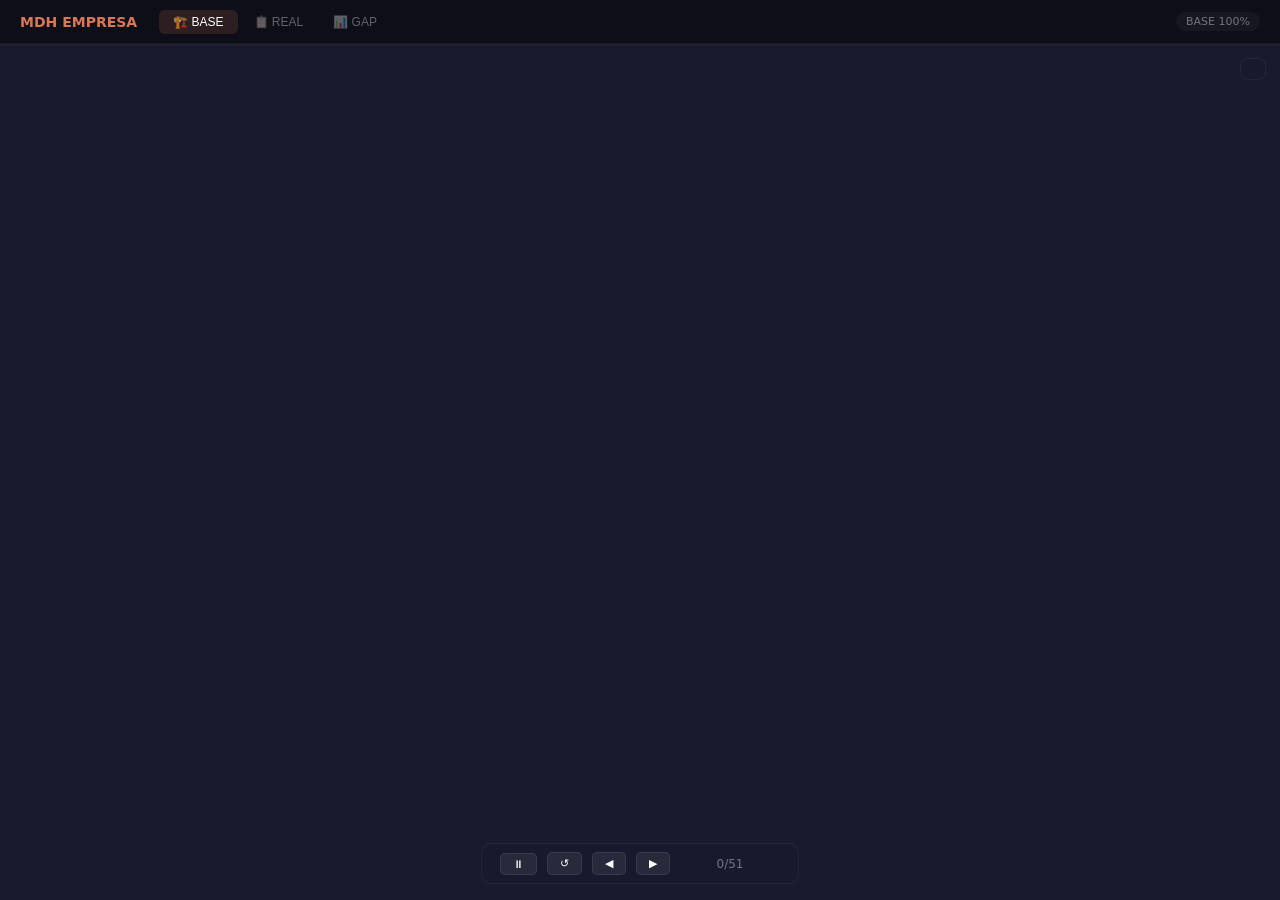
==== commit bad098b1: "fix: initial node positioning — sim.on tick before pre-compute ticks" ====
--- a/OBSIDIAN EMPRESA/MDH_EMPRESA.html
+++ b/OBSIDIAN EMPRESA/MDH_EMPRESA.html
@@ -3,173 +3,137 @@
 <head>
 <meta charset="UTF-8">
 <meta name="viewport" content="width=device-width,initial-scale=1.0">
-<title>MDH EMPRESA — Diagnóstico Estrutural</title>
+<title>MDH EMPRESA</title>
 <script src="https://d3js.org/d3.v7.min.js"></script>
 <style>
 *{margin:0;padding:0;box-sizing:border-box}
-body{font-family:system-ui,-apple-system,sans-serif;background:#0f0f1a;color:#eee;overflow:hidden;height:100vh}
-
-/* TOP NAV */
-#topbar{position:fixed;top:0;left:0;right:0;height:48px;background:rgba(15,15,26,.92);backdrop-filter:blur(12px);border-bottom:1px solid rgba(255,255,255,.06);display:flex;align-items:center;padding:0 24px;z-index:200;gap:4px}
-#topbar .brand{font-weight:700;font-size:15px;letter-spacing:-.3px;margin-right:24px;color:#D97757}
-.mode-btn{background:transparent;border:none;color:rgba(255,255,255,.4);padding:6px 16px;border-radius:8px;cursor:pointer;font-size:13px;font-weight:500;transition:.2s}
-.mode-btn:hover{color:rgba(255,255,255,.7)}
-.mode-btn.active{color:#fff;background:rgba(217,119,87,.15)}
-#score-badge{margin-left:auto;font-size:12px;padding:4px 12px;border-radius:100px;background:rgba(255,255,255,.05);color:rgba(255,255,255,.5)}
-
-/* MAIN VIEWS */
-.view{display:none;position:fixed;top:48px;left:0;right:0;bottom:0}
-.view.active{display:flex}
-
-/* BASE VIEW — graph */
-#view-base{background:#1a1a2e}
-#view-base svg{width:100%;height:100%}
-#base-controls{position:fixed;bottom:20px;left:50%;transform:translateX(-50%);display:flex;align-items:center;gap:12px;background:rgba(26,26,46,.9);backdrop-filter:blur(12px);padding:10px 20px;border-radius:12px;border:1px solid rgba(255,255,255,.06);z-index:100}
-#base-controls button{background:rgba(255,255,255,.08);border:1px solid rgba(255,255,255,.1);color:#fff;padding:5px 14px;border-radius:6px;cursor:pointer;font-size:12px}
-#base-controls button:hover{background:rgba(255,255,255,.18)}
-#base-status{color:rgba(255,255,255,.45);font-size:11px;min-width:120px;text-align:center}
-#base-bar{position:fixed;top:48px;left:0;right:0;height:2px;background:rgba(255,255,255,.04);z-index:150}
-#base-bar-fill{height:100%;background:linear-gradient(90deg,#3A86FF,#8338EC,#FF006E,#FB5607,#FFBE0B,#06D6A0,#118AB2,#EF476F,#073B4C);width:0%;transition:width .3s}
-
-/* REAL VIEW */
-#view-real{flex-direction:column;padding:20px 32px;overflow-y:auto}
-#view-real h2{font-size:18px;font-weight:600;margin-bottom:4px}
-#view-real p{color:rgba(255,255,255,.4);font-size:13px;margin-bottom:20px}
-.real-grid{display:grid;grid-template-columns:repeat(auto-fill,minmax(320px,1fr));gap:12px;padding-bottom:40px}
-.real-card{background:rgba(255,255,255,.03);border:1px solid rgba(255,255,255,.06);border-radius:14px;overflow:hidden}
-.real-card-header{display:flex;align-items:center;gap:10px;padding:12px 16px;cursor:pointer;font-weight:600;font-size:13px;border-bottom:1px solid rgba(255,255,255,.04)}
-.real-card-header .dot{width:10px;height:10px;border-radius:50%;flex-shrink:0}
-.real-card-header .count{font-size:11px;color:rgba(255,255,255,.35);font-weight:400;margin-left:auto}
-.real-items{padding:8px;display:flex;flex-direction:column;gap:4px}
-.real-item{display:flex;align-items:center;gap:10px;padding:6px 10px;border-radius:8px;cursor:pointer;transition:.15s;font-size:13px}
-.real-item:hover{background:rgba(255,255,255,.04)}
-.real-item input[type=checkbox]{width:16px;height:16px;accent-color:#D97757;cursor:pointer;flex-shrink:0}
-.real-item .status-dot{width:6px;height:6px;border-radius:50%;flex-shrink:0;margin-left:auto}
-.real-item .label{flex:1;color:rgba(255,255,255,.7)}
-.real-item.checked .label{color:#fff;text-decoration:line-through;text-decoration-color:rgba(255,255,255,.2)}
-.real-item.partial .label{color:rgba(255,255,255,.7)}
-.real-item .partial-btn{background:transparent;border:1px solid rgba(255,255,255,.1);color:rgba(255,255,255,.35);padding:2px 8px;border-radius:4px;cursor:pointer;font-size:10px;transition:.2s}
-.real-item .partial-btn.active{background:rgba(255,193,7,.15);border-color:#ffc107;color:#ffc107}
-
-/* GAP VIEW */
-#view-gap{flex-direction:column;padding:20px 32px;overflow-y:auto}
-#view-gap h2{font-size:18px;font-weight:600;margin-bottom:4px}
-#view-gap p{color:rgba(255,255,255,.4);font-size:13px;margin-bottom:20px}
-.gap-summary{display:grid;grid-template-columns:repeat(3,1fr);gap:12px;margin-bottom:24px}
-.gap-card{background:rgba(255,255,255,.03);border:1px solid rgba(255,255,255,.06);border-radius:12px;padding:16px;text-align:center}
-.gap-card .num{font-size:28px;font-weight:700}
-.gap-card .label{font-size:12px;color:rgba(255,255,255,.4);margin-top:4px}
-.gap-card.green .num{color:#06D6A0}
-.gap-card.yellow .num{color:#FFBE0B}
-.gap-card.red .num{color:#EF476F}
-.gap-detail{display:grid;grid-template-columns:repeat(auto-fill,minmax(300px,1fr));gap:12px}
-.gap-block{background:rgba(255,255,255,.03);border:1px solid rgba(255,255,255,.06);border-radius:12px;padding:14px}
-.gap-block h4{font-size:13px;font-weight:600;margin-bottom:8px;display:flex;align-items:center;gap:8px}
-.gap-block h4 .dot{width:8px;height:8px;border-radius:50%;flex-shrink:0}
-.gap-block .bar-wrap{height:6px;background:rgba(255,255,255,.06);border-radius:3px;margin-bottom:8px;overflow:hidden}
-.gap-block .bar-fill{height:100%;border-radius:3px;transition:width .5s}
-.gap-block .bar-label{font-size:11px;color:rgba(255,255,255,.35);display:flex;justify-content:space-between}
-.gap-item{display:flex;align-items:center;gap:8px;padding:4px 0;font-size:12px}
-.gap-item .g-dot{width:6px;height:6px;border-radius:50%;flex-shrink:0}
-.gap-item .g-label{color:rgba(255,255,255,.6);flex:1}
-.gap-item .g-status{font-size:10px;padding:2px 8px;border-radius:100px}
-.g-status.ok{background:rgba(6,214,160,.15);color:#06D6A0}
-.g-status.parcial{background:rgba(255,190,11,.15);color:#FFBE0B}
-.g-status.falta{background:rgba(239,71,111,.15);color:#EF476F}
-
-/* legend base */
-#base-legend{position:fixed;right:16px;top:64px;background:rgba(26,26,46,.85);backdrop-filter:blur(8px);padding:12px 14px;border-radius:10px;border:1px solid rgba(255,255,255,.06);font-size:11px;z-index:100}
-.base-legend-item{display:flex;align-items:center;gap:6px;padding:2px 0;opacity:.4;transition:.3s}
-.base-legend-item.done{opacity:1}
-.base-legend-dot{width:8px;height:8px;border-radius:50%;flex-shrink:0}
-.base-legend-label{color:rgba(255,255,255,.6)}
-
-/* checkbox three-state */
-.three-state{width:16px;height:16px;border:2px solid rgba(255,255,255,.2);border-radius:3px;cursor:pointer;flex-shrink:0;display:flex;align-items:center;justify-content:center;font-size:10px;transition:.15s;background:transparent}
-.three-state.sim{background:#06D6A0;border-color:#06D6A0;color:#fff}
-.three-state.parcial{background:#FFBE0B;border-color:#FFBE0B;color:#000}
-.three-state.nao{background:transparent;border-color:rgba(255,255,255,.15);color:transparent}
+body{font-family:system-ui,-apple-system,sans-serif;background:#0f0f1a;color:#eee;overflow:hidden;height:100vh;width:100vw}
+#topbar{position:fixed;top:0;left:0;right:0;height:44px;background:rgba(15,15,26,.95);backdrop-filter:blur(12px);border-bottom:1px solid rgba(255,255,255,.06);display:flex;align-items:center;padding:0 20px;z-index:200;gap:2px}
+#topbar .brand{font-weight:700;font-size:14px;color:#D97757;margin-right:20px}
+.mbtn{background:transparent;border:none;color:rgba(255,255,255,.35);padding:5px 14px;border-radius:6px;cursor:pointer;font-size:12px;font-weight:500;transition:.2s}
+.mbtn:hover{color:rgba(255,255,255,.6)}
+.mbtn.on{color:#fff;background:rgba(217,119,87,.15)}
+#sb{margin-left:auto;font-size:11px;padding:3px 10px;border-radius:100px;background:rgba(255,255,255,.04);color:rgba(255,255,255,.4)}
+.v{display:none;position:fixed;top:44px;left:0;right:0;bottom:0}
+.v.on{display:flex}
+#vb{background:#1a1a2e}
+#vb svg{width:100%;height:100%}
+#bc{position:fixed;bottom:16px;left:50%;transform:translateX(-50%);display:flex;align-items:center;gap:10px;background:rgba(26,26,46,.92);backdrop-filter:blur(12px);padding:8px 18px;border-radius:10px;border:1px solid rgba(255,255,255,.05);z-index:100;font-size:12px}
+#bc button{background:rgba(255,255,255,.07);border:1px solid rgba(255,255,255,.08);color:#fff;padding:4px 12px;border-radius:5px;cursor:pointer;font-size:11px}
+#bc button:hover{background:rgba(255,255,255,.15)}
+#bs{color:rgba(255,255,255,.4);min-width:100px;text-align:center}
+#bb{position:fixed;top:44px;left:0;right:0;height:2px;background:rgba(255,255,255,.03);z-index:150}
+#bbf{height:100%;background:linear-gradient(90deg,#3A86FF,#8338EC,#FF006E,#FB5607,#FFBE0B,#06D6A0,#118AB2,#EF476F,#073B4C);width:0%;transition:width .3s}
+#bl{position:fixed;right:14px;top:58px;background:rgba(26,26,46,.88);backdrop-filter:blur(8px);padding:10px 12px;border-radius:8px;border:1px solid rgba(255,255,255,.05);font-size:10px;z-index:100}
+.bli{display:flex;align-items:center;gap:5px;padding:2px 0;opacity:.35;transition:.3s}
+.bli.ok{opacity:1}
+.bld{width:7px;height:7px;border-radius:50%;flex-shrink:0}
+.bll{color:rgba(255,255,255,.55)}
+#vr{flex-direction:column;padding:16px 24px;overflow-y:auto}
+#vr h2{font-size:16px;font-weight:600}
+#vr p{color:rgba(255,255,255,.35);font-size:12px;margin-bottom:16px}
+.rg{display:grid;grid-template-columns:repeat(auto-fill,minmax(280px,1fr));gap:10px;padding-bottom:40px}
+.rc{background:rgba(255,255,255,.03);border:1px solid rgba(255,255,255,.05);border-radius:10px;overflow:hidden}
+.rch{display:flex;align-items:center;gap:8px;padding:10px 14px;cursor:pointer;font-weight:600;font-size:12px;border-bottom:1px solid rgba(255,255,255,.03)}
+.rch .d{width:8px;height:8px;border-radius:50%;flex-shrink:0}
+.rch .c{font-size:10px;color:rgba(255,255,255,.3);font-weight:400;margin-left:auto}
+.ri{padding:6px;display:flex;flex-direction:column;gap:3px}
+.re{display:flex;align-items:center;gap:8px;padding:5px 8px;border-radius:6px;cursor:pointer;font-size:12px}
+.re:hover{background:rgba(255,255,255,.03)}
+.ts{width:14px;height:14px;border:1.5px solid rgba(255,255,255,.18);border-radius:3px;cursor:pointer;flex-shrink:0;display:flex;align-items:center;justify-content:center;font-size:8px;transition:.15s;background:transparent;color:transparent}
+.ts.s{background:#06D6A0;border-color:#06D6A0;color:#fff}
+.ts.p{background:#FFBE0B;border-color:#FFBE0B;color:#000}
+.re .l{flex:1;color:rgba(255,255,255,.65)}
+.re.s .l{color:#fff;text-decoration:line-through;text-decoration-color:rgba(255,255,255,.15)}
+#vg{flex-direction:column;padding:16px 24px;overflow-y:auto}
+#vg h2{font-size:16px;font-weight:600}
+#vg p{color:rgba(255,255,255,.35);font-size:12px;margin-bottom:16px}
+.gs{display:grid;grid-template-columns:repeat(3,1fr);gap:10px;margin-bottom:18px}
+.gc{background:rgba(255,255,255,.03);border:1px solid rgba(255,255,255,.05);border-radius:10px;padding:14px;text-align:center}
+.gc .n{font-size:24px;font-weight:700}
+.gc .l2{font-size:11px;color:rgba(255,255,255,.35);margin-top:3px}
+.gc.g .n{color:#06D6A0}
+.gc.y .n{color:#FFBE0B}
+.gc.r .n{color:#EF476F}
+.gd{display:grid;grid-template-columns:repeat(auto-fill,minmax(280px,1fr));gap:10px}
+.gb{background:rgba(255,255,255,.03);border:1px solid rgba(255,255,255,.05);border-radius:10px;padding:12px}
+.gb h4{font-size:12px;font-weight:600;margin-bottom:6px;display:flex;align-items:center;gap:6px}
+.gb h4 .d{width:7px;height:7px;border-radius:50%;flex-shrink:0}
+.gb .bw{height:5px;background:rgba(255,255,255,.05);border-radius:2px;margin-bottom:6px;overflow:hidden}
+.gb .bf{height:100%;border-radius:2px;transition:width .5s}
+.gb .bl2{font-size:10px;color:rgba(255,255,255,.3);display:flex;justify-content:space-between}
+.gi{display:flex;align-items:center;gap:6px;padding:3px 0;font-size:11px}
+.gi .gd2{width:5px;height:5px;border-radius:50%;flex-shrink:0}
+.gi .gl{color:rgba(255,255,255,.55);flex:1}
+.gi .gs2{font-size:9px;padding:1px 6px;border-radius:100px}
+.gs2.o{background:rgba(6,214,160,.12);color:#06D6A0}
+.gs2.p{background:rgba(255,190,11,.12);color:#FFBE0B}
+.gs2.f{background:rgba(239,71,111,.12);color:#EF476F}
 </style>
 </head>
 <body>
 
 <div id="topbar">
   <span class="brand">MDH EMPRESA</span>
-  <button class="mode-btn active" data-mode="base">🏗️ BASE</button>
-  <button class="mode-btn" data-mode="real">📋 REAL</button>
-  <button class="mode-btn" data-mode="gap">📊 GAP</button>
-  <span id="score-badge">BASE: 100%</span>
-</div>
-
-<!-- BASE -->
-<div id="view-base" class="view active">
-  <div id="base-bar"><div id="base-bar-fill"></div></div>
-  <svg id="base-svg"></svg>
-  <div id="base-legend"></div>
-  <div id="base-controls">
-    <button id="b-play">⏸</button>
-    <button id="b-reset">↺</button>
-    <button id="b-prev">◀</button>
-    <button id="b-next">▶</button>
-    <span id="base-status">0/51</span>
+  <button class="mbtn on" data-v="vb">🏗️ BASE</button>
+  <button class="mbtn" data-v="vr">📋 REAL</button>
+  <button class="mbtn" data-v="vg">📊 GAP</button>
+  <span id="sb">BASE 100%</span>
+</div>
+
+<div id="vb" class="v on">
+  <div id="bb"><div id="bbf"></div></div>
+  <svg id="bsvg"></svg>
+  <div id="bl"></div>
+  <div id="bc">
+    <button id="bp">⏸</button>
+    <button id="br">↺</button>
+    <button id="bq">◀</button>
+    <button id="bn">▶</button>
+    <span id="bs">0/51</span>
   </div>
 </div>
 
-<!-- REAL -->
-<div id="view-real" class="view">
+<div id="vr" class="v">
   <h2>📋 Diagnóstico REAL</h2>
-  <p>Marque para cada documento: <strong style="color:#06D6A0">✓ Sim</strong> · <strong style="color:#FFBE0B">~ Parcial</strong> · <strong style="color:rgba(255,255,255,.2)">✗ Não</strong></p>
-  <div class="real-grid" id="real-grid"></div>
-</div>
-
-<!-- GAP -->
-<div id="view-gap" class="view">
+  <p>Marque cada documento: <b style="color:#06D6A0">✓</b> Sim · <b style="color:#FFBE0B">~</b> Parcial · <b style="color:rgba(255,255,255,.2)">✗</b> Não</p>
+  <div class="rg" id="rg"></div>
+</div>
+
+<div id="vg" class="v">
   <h2>📊 Análise de GAP</h2>
-  <p>Comparação entre a estrutura ideal (BASE) e o diagnóstico da sua empresa (REAL).</p>
-  <div class="gap-summary" id="gap-summary"></div>
-  <div class="gap-detail" id="gap-detail"></div>
+  <p>Comparação BASE (ideal) × REAL (sua empresa)</p>
+  <div class="gs" id="gs"></div>
+  <div class="gd" id="gd"></div>
 </div>
 
 <script>
 const D = {"nodes":[{"id":"EMPRESA","label":"EMPRESA","block":"RAIZ","type":"root","blockNum":"00"},{"id":"02 - DOCUMENTOS JURIDICOS/Política de LGPD","label":"Política de LGPD","block":"02 - DOCUMENTOS JURIDICOS","type":"doc","blockNum":"02"},{"id":"02 - DOCUMENTOS JURIDICOS/Acordo de Sócios","label":"Acordo de Sócios","block":"02 - DOCUMENTOS JURIDICOS","type":"doc","blockNum":"02"},{"id":"02 - DOCUMENTOS JURIDICOS/Contrato Social","label":"Contrato Social","block":"02 - DOCUMENTOS JURIDICOS","type":"doc","blockNum":"02"},{"id":"02 - DOCUMENTOS JURIDICOS/Licenças e Registros","label":"Licenças e Registros","block":"02 - DOCUMENTOS JURIDICOS","type":"doc","blockNum":"02"},{"id":"02 - DOCUMENTOS JURIDICOS/Política de Compliance","label":"Política de Compliance","block":"02 - DOCUMENTOS JURIDICOS","type":"doc","blockNum":"02"},{"id":"02 - DOCUMENTOS JURIDICOS/JURÍDICO","label":"JURÍDICO","block":"02 - DOCUMENTOS JURIDICOS","type":"index","blockNum":"02"},{"id":"04 - DOCUMENTOS COMERCIAIS/Plano Comercial","label":"Plano Comercial","block":"04 - DOCUMENTOS COMERCIAIS","type":"doc","blockNum":"04"},{"id":"04 - DOCUMENTOS COMERCIAIS/Política Comercial","label":"Política Comercial","block":"04 - DOCUMENTOS COMERCIAIS","type":"doc","blockNum":"04"},{"id":"04 - DOCUMENTOS COMERCIAIS/Pesquisa de Mercado","label":"Pesquisa de Mercado","block":"04 - DOCUMENTOS COMERCIAIS","type":"doc","blockNum":"04"},{"id":"04 - DOCUMENTOS COMERCIAIS/COMERCIAL","label":"COMERCIAL","block":"04 - DOCUMENTOS COMERCIAIS","type":"index","blockNum":"04"},{"id":"04 - DOCUMENTOS COMERCIAIS/Plano de Marketing","label":"Plano de Marketing","block":"04 - DOCUMENTOS COMERCIAIS","type":"doc","blockNum":"04"},{"id":"03 - DOCUMENTOS FINANCEIROS/Planejamento Financeiro","label":"Planejamento Financeiro","block":"03 - DOCUMENTOS FINANCEIROS","type":"doc","blockNum":"03"},{"id":"03 - DOCUMENTOS FINANCEIROS/FINANCEIRO","label":"FINANCEIRO","block":"03 - DOCUMENTOS FINANCEIROS","type":"index","blockNum":"03"},{"id":"03 - DOCUMENTOS FINANCEIROS/Orçamento Empresarial","label":"Orçamento Empresarial","block":"03 - DOCUMENTOS FINANCEIROS","type":"doc","blockNum":"03"},{"id":"03 - DOCUMENTOS FINANCEIROS/Plano Tributário","label":"Plano Tributário","block":"03 - DOCUMENTOS FINANCEIROS","type":"doc","blockNum":"03"},{"id":"03 - DOCUMENTOS FINANCEIROS/Demonstrativos Financeiros","label":"Demonstrativos Financeiros","block":"03 - DOCUMENTOS FINANCEIROS","type":"doc","blockNum":"03"},{"id":"07 - DOCUMENTOS DE PESSOAS/Plano de Capacitação","label":"Plano de Capacitação","block":"07 - DOCUMENTOS DE PESSOAS","type":"doc","blockNum":"07"},{"id":"07 - DOCUMENTOS DE PESSOAS/Avaliação de Desempenho","label":"Avaliação de Desempenho","block":"07 - DOCUMENTOS DE PESSOAS","type":"doc","blockNum":"07"},{"id":"07 - DOCUMENTOS DE PESSOAS/Manual do Colaborador","label":"Manual do Colaborador","block":"07 - DOCUMENTOS DE PESSOAS","type":"doc","blockNum":"07"},{"id":"07 - DOCUMENTOS DE PESSOAS/Plano de Cargos e Salários","label":"Plano de Cargos e Salários","block":"07 - DOCUMENTOS DE PESSOAS","type":"doc","blockNum":"07"},{"id":"07 - DOCUMENTOS DE PESSOAS/Política de Governança","label":"Política de Governança","block":"07 - DOCUMENTOS DE PESSOAS","type":"doc","blockNum":"07"},{"id":"07 - DOCUMENTOS DE PESSOAS/PESSOAS","label":"PESSOAS","block":"07 - DOCUMENTOS DE PESSOAS","type":"index","blockNum":"07"},{"id":"05 - DOCUMENTOS OPERACIONAIS/Plano de Qualidade","label":"Plano de Qualidade","block":"05 - DOCUMENTOS OPERACIONAIS","type":"doc","blockNum":"05"},{"id":"05 - DOCUMENTOS OPERACIONAIS/POP","label":"POP","block":"05 - DOCUMENTOS OPERACIONAIS","type":"doc","blockNum":"05"},{"id":"05 - DOCUMENTOS OPERACIONAIS/Inventário de Ativos","label":"Inventário de Ativos","block":"05 - DOCUMENTOS OPERACIONAIS","type":"doc","blockNum":"05"},{"id":"05 - DOCUMENTOS OPERACIONAIS/Manual de Processos","label":"Manual de Processos","block":"05 - DOCUMENTOS OPERACIONAIS","type":"doc","blockNum":"05"},{"id":"05 - DOCUMENTOS OPERACIONAIS/Organograma","label":"Organograma","block":"05 - DOCUMENTOS OPERACIONAIS","type":"doc","blockNum":"05"},{"id":"05 - DOCUMENTOS OPERACIONAIS/OPERACIONAL","label":"OPERACIONAL","block":"05 - DOCUMENTOS OPERACIONAIS","type":"index","blockNum":"05"},{"id":"09 - DOCUMENTOS DE INOVAÇÃO/Relatórios de Inteligência Competitiva","label":"Relatórios de Inteligência Competitiva","block":"09 - DOCUMENTOS DE INOVAÇÃO","type":"doc","blockNum":"09"},{"id":"09 - DOCUMENTOS DE INOVAÇÃO/INOVAÇÃO","label":"INOVAÇÃO","block":"09 - DOCUMENTOS DE INOVAÇÃO","type":"index","blockNum":"09"},{"id":"09 - DOCUMENTOS DE INOVAÇÃO/Plano de Transformação Digital","label":"Plano de Transformação Digital","block":"09 - DOCUMENTOS DE INOVAÇÃO","type":"doc","blockNum":"09"},{"id":"09 - DOCUMENTOS DE INOVAÇÃO/Frameworks Metodológicos","label":"Frameworks Metodológicos","block":"09 - DOCUMENTOS DE INOVAÇÃO","type":"doc","blockNum":"09"},{"id":"09 - DOCUMENTOS DE INOVAÇÃO/Roadmap Tecnológico","label":"Roadmap Tecnológico","block":"09 - DOCUMENTOS DE INOVAÇÃO","type":"doc","blockNum":"09"},{"id":"06 - DOCUMENTOS DE TECNOLOGIA/Arquitetura de Sistemas","label":"Arquitetura de Sistemas","block":"06 - DOCUMENTOS DE TECNOLOGIA","type":"doc","blockNum":"06"},{"id":"06 - DOCUMENTOS DE TECNOLOGIA/Plano de Backup e Recuperação","label":"Plano de Backup e Recuperação","block":"06 - DOCUMENTOS DE TECNOLOGIA","type":"doc","blockNum":"06"},{"id":"06 - DOCUMENTOS DE TECNOLOGIA/Documento Funcional FSD","label":"Documento Funcional FSD","block":"06 - DOCUMENTOS DE TECNOLOGIA","type":"doc","blockNum":"06"},{"id":"06 - DOCUMENTOS DE TECNOLOGIA/TECNOLOGIA","label":"TECNOLOGIA","block":"06 - DOCUMENTOS DE TECNOLOGIA","type":"index","blockNum":"06"},{"id":"06 - DOCUMENTOS DE TECNOLOGIA/Documentação de APIs","label":"Documentação de APIs","block":"06 - DOCUMENTOS DE TECNOLOGIA","type":"doc","blockNum":"06"},{"id":"06 - DOCUMENTOS DE TECNOLOGIA/Plano de Segurança da Informação","label":"Plano de Segurança da Informação","block":"06 - DOCUMENTOS DE TECNOLOGIA","type":"doc","blockNum":"06"},{"id":"06 - DOCUMENTOS DE TECNOLOGIA/Documento de Requisitos SRS","label":"Documento de Requisitos SRS","block":"06 - DOCUMENTOS DE TECNOLOGIA","type":"doc","blockNum":"06"},{"id":"01 - DOCUMENTOS ESTRATÉGICOS/ESTRATÉGICO","label":"ESTRATÉGICO","block":"01 - DOCUMENTOS ESTRATÉGICOS","type":"index","blockNum":"01"},{"id":"01 - DOCUMENTOS ESTRATÉGICOS/Planejamento Estratégico","label":"Planejamento Estratégico","block":"01 - DOCUMENTOS ESTRATÉGICOS","type":"doc","blockNum":"01"},{"id":"01 - DOCUMENTOS ESTRATÉGICOS/Plano Tático","label":"Plano Tático","block":"01 - DOCUMENTOS ESTRATÉGICOS","type":"doc","blockNum":"01"},{"id":"01 - DOCUMENTOS ESTRATÉGICOS/Plano de Negócios","label":"Plano de Negócios","block":"01 - DOCUMENTOS ESTRATÉGICOS","type":"doc","blockNum":"01"},{"id":"01 - DOCUMENTOS ESTRATÉGICOS/Mapa Estratégico BSC","label":"Mapa Estratégico BSC","block":"01 - DOCUMENTOS ESTRATÉGICOS","type":"doc","blockNum":"01"},{"id":"01 - DOCUMENTOS ESTRATÉGICOS/Plano Operacional","label":"Plano Operacional","block":"01 - DOCUMENTOS ESTRATÉGICOS","type":"doc","blockNum":"01"},{"id":"08 - DOCUMENTOS DE CONTINUIDADE/CONTINUIDADE","label":"CONTINUIDADE","block":"08 - DOCUMENTOS DE CONTINUIDADE","type":"index","blockNum":"08"},{"id":"08 - DOCUMENTOS DE CONTINUIDADE/Matriz de Riscos","label":"Matriz de Riscos","block":"08 - DOCUMENTOS DE CONTINUIDADE","type":"doc","blockNum":"08"},{"id":"08 - DOCUMENTOS DE CONTINUIDADE/Plano de Continuidade BCP","label":"Plano de Continuidade BCP","block":"08 - DOCUMENTOS DE CONTINUIDADE","type":"doc","blockNum":"08"},{"id":"08 - DOCUMENTOS DE CONTINUIDADE/Gestão de Riscos","label":"Gestão de Riscos","block":"08 - DOCUMENTOS DE CONTINUIDADE","type":"doc","blockNum":"08"},{"id":"08 - DOCUMENTOS DE CONTINUIDADE/Plano de Recuperação DRP","label":"Plano de Recuperação DRP","block":"08 - DOCUMENTOS DE CONTINUIDADE","type":"doc","blockNum":"08"}],"edges":[{"source":"EMPRESA","target":"01 - DOCUMENTOS ESTRATÉGICOS/ESTRATÉGICO"},{"source":"EMPRESA","target":"02 - DOCUMENTOS JURIDICOS/JURÍDICO"},{"source":"EMPRESA","target":"03 - DOCUMENTOS FINANCEIROS/FINANCEIRO"},{"source":"EMPRESA","target":"04 - DOCUMENTOS COMERCIAIS/COMERCIAL"},{"source":"EMPRESA","target":"05 - DOCUMENTOS OPERACIONAIS/OPERACIONAL"},{"source":"EMPRESA","target":"06 - DOCUMENTOS DE TECNOLOGIA/TECNOLOGIA"},{"source":"EMPRESA","target":"07 - DOCUMENTOS DE PESSOAS/PESSOAS"},{"source":"EMPRESA","target":"08 - DOCUMENTOS DE CONTINUIDADE/CONTINUIDADE"},{"source":"EMPRESA","target":"09 - DOCUMENTOS DE INOVAÇÃO/INOVAÇÃO"},{"source":"EMPRESA","target":"02 - DOCUMENTOS JURIDICOS/Contrato Social"},{"source":"EMPRESA","target":"01 - DOCUMENTOS ESTRATÉGICOS/Planejamento Estratégico"},{"source":"EMPRESA","target":"03 - DOCUMENTOS FINANCEIROS/Planejamento Financeiro"},{"source":"EMPRESA","target":"04 - DOCUMENTOS COMERCIAIS/Plano Comercial"},{"source":"EMPRESA","target":"01 - DOCUMENTOS ESTRATÉGICOS/Plano Operacional"},{"source":"EMPRESA","target":"03 - DOCUMENTOS FINANCEIROS/Demonstrativos Financeiros"},{"source":"EMPRESA","target":"05 - DOCUMENTOS OPERACIONAIS/Manual de Processos"},{"source":"EMPRESA","target":"02 - DOCUMENTOS JURIDICOS/Política de Compliance"},{"source":"EMPRESA","target":"06 - DOCUMENTOS DE TECNOLOGIA/Arquitetura de Sistemas"},{"source":"EMPRESA","target":"08 - DOCUMENTOS DE CONTINUIDADE/Gestão de Riscos"},{"source":"02 - DOCUMENTOS JURIDICOS/Política de LGPD","target":"02 - DOCUMENTOS JURIDICOS/Política de Compliance"},{"source":"02 - DOCUMENTOS JURIDICOS/Política de LGPD","target":"06 - DOCUMENTOS DE TECNOLOGIA/Plano de Segurança da Informação"},{"source":"02 - DOCUMENTOS JURIDICOS/Política de LGPD","target":"08 - DOCUMENTOS DE CONTINUIDADE/Gestão de Riscos"},{"source":"02 - DOCUMENTOS JURIDICOS/Acordo de Sócios","target":"02 - DOCUMENTOS JURIDICOS/Contrato Social"},{"source":"02 - DOCUMENTOS JURIDICOS/Acordo de Sócios","target":"02 - DOCUMENTOS JURIDICOS/Política de Compliance"},{"source":"02 - DOCUMENTOS JURIDICOS/Acordo de Sócios","target":"07 - DOCUMENTOS DE PESSOAS/Política de Governança"},{"source":"02 - DOCUMENTOS JURIDICOS/Contrato Social","target":"02 - DOCUMENTOS JURIDICOS/Licenças e Registros"},{"source":"02 - DOCUMENTOS JURIDICOS/Contrato Social","target":"07 - DOCUMENTOS DE PESSOAS/Política de Governança"},{"source":"02 - DOCUMENTOS JURIDICOS/Licenças e Registros","target":"02 - DOCUMENTOS JURIDICOS/Política de Compliance"},{"source":"02 - DOCUMENTOS JURIDICOS/Licenças e Registros","target":"03 - DOCUMENTOS FINANCEIROS/Plano Tributário"},{"source":"02 - DOCUMENTOS JURIDICOS/Política de Compliance","target":"07 - DOCUMENTOS DE PESSOAS/Manual do Colaborador"},{"source":"02 - DOCUMENTOS JURIDICOS/Política de Compliance","target":"08 - DOCUMENTOS DE CONTINUIDADE/Gestão de Riscos"},{"source":"02 - DOCUMENTOS JURIDICOS/Política de Compliance","target":"02 - DOCUMENTOS JURIDICOS/Contrato Social"},{"source":"02 - DOCUMENTOS JURIDICOS/JURÍDICO","target":"02 - DOCUMENTOS JURIDICOS/Contrato Social"},{"source":"02 - DOCUMENTOS JURIDICOS/JURÍDICO","target":"02 - DOCUMENTOS JURIDICOS/Acordo de Sócios"},{"source":"02 - DOCUMENTOS JURIDICOS/JURÍDICO","target":"02 - DOCUMENTOS JURIDICOS/Licenças e Registros"},{"source":"02 - DOCUMENTOS JURIDICOS/JURÍDICO","target":"02 - DOCUMENTOS JURIDICOS/Política de Compliance"},{"source":"02 - DOCUMENTOS JURIDICOS/JURÍDICO","target":"02 - DOCUMENTOS JURIDICOS/Política de LGPD"},{"source":"02 - DOCUMENTOS JURIDICOS/JURÍDICO","target":"07 - DOCUMENTOS DE PESSOAS/Política de Governança"},{"source":"02 - DOCUMENTOS JURIDICOS/JURÍDICO","target":"08 - DOCUMENTOS DE CONTINUIDADE/Gestão de Riscos"},{"source":"02 - DOCUMENTOS JURIDICOS/JURÍDICO","target":"06 - DOCUMENTOS DE TECNOLOGIA/Plano de Segurança da Informação"},{"source":"04 - DOCUMENTOS COMERCIAIS/Plano Comercial","target":"04 - DOCUMENTOS COMERCIAIS/Plano de Marketing"},{"source":"04 - DOCUMENTOS COMERCIAIS/Plano Comercial","target":"04 - DOCUMENTOS COMERCIAIS/Política Comercial"},{"source":"04 - DOCUMENTOS COMERCIAIS/Plano Comercial","target":"04 - DOCUMENTOS COMERCIAIS/Pesquisa de Mercado"},{"source":"04 - DOCUMENTOS COMERCIAIS/Plano Comercial","target":"03 - DOCUMENTOS FINANCEIROS/Planejamento Financeiro"},{"source":"04 - DOCUMENTOS COMERCIAIS/Política Comercial","target":"04 - DOCUMENTOS COMERCIAIS/Plano de Marketing"},{"source":"04 - DOCUMENTOS COMERCIAIS/Política Comercial","target":"02 - DOCUMENTOS JURIDICOS/Política de Compliance"},{"source":"04 - DOCUMENTOS COMERCIAIS/Pesquisa de Mercado","target":"04 - DOCUMENTOS COMERCIAIS/Plano de Marketing"},{"source":"04 - DOCUMENTOS COMERCIAIS/Pesquisa de Mercado","target":"09 - DOCUMENTOS DE INOVAÇÃO/Relatórios de Inteligência Competitiva"},{"source":"04 - DOCUMENTOS COMERCIAIS/Pesquisa de Mercado","target":"01 - DOCUMENTOS ESTRATÉGICOS/Plano de Negócios"},{"source":"04 - DOCUMENTOS COMERCIAIS/COMERCIAL","target":"04 - DOCUMENTOS COMERCIAIS/Plano de Marketing"},{"source":"04 - DOCUMENTOS COMERCIAIS/COMERCIAL","target":"04 - DOCUMENTOS COMERCIAIS/Plano Comercial"},{"source":"04 - DOCUMENTOS COMERCIAIS/COMERCIAL","target":"04 - DOCUMENTOS COMERCIAIS/Pesquisa de Mercado"},{"source":"04 - DOCUMENTOS COMERCIAIS/COMERCIAL","target":"04 - DOCUMENTOS COMERCIAIS/Política Comercial"},{"source":"04 - DOCUMENTOS COMERCIAIS/COMERCIAL","target":"01 - DOCUMENTOS ESTRATÉGICOS/Plano de Negócios"},{"source":"04 - DOCUMENTOS COMERCIAIS/COMERCIAL","target":"01 - DOCUMENTOS ESTRATÉGICOS/Plano Tático"},{"source":"04 - DOCUMENTOS COMERCIAIS/COMERCIAL","target":"03 - DOCUMENTOS FINANCEIROS/Planejamento Financeiro"},{"source":"04 - DOCUMENTOS COMERCIAIS/Plano de Marketing","target":"01 - DOCUMENTOS ESTRATÉGICOS/Plano Tático"},{"source":"03 - DOCUMENTOS FINANCEIROS/Planejamento Financeiro","target":"03 - DOCUMENTOS FINANCEIROS/Orçamento Empresarial"},{"source":"03 - DOCUMENTOS FINANCEIROS/Planejamento Financeiro","target":"03 - DOCUMENTOS FINANCEIROS/Demonstrativos Financeiros"},{"source":"03 - DOCUMENTOS FINANCEIROS/Planejamento Financeiro","target":"03 - DOCUMENTOS FINANCEIROS/Plano Tributário"},{"source":"03 - DOCUMENTOS FINANCEIROS/Planejamento Financeiro","target":"01 - DOCUMENTOS ESTRATÉGICOS/Plano de Negócios"},{"source":"03 - DOCUMENTOS FINANCEIROS/FINANCEIRO","target":"03 - DOCUMENTOS FINANCEIROS/Planejamento Financeiro"},{"source":"03 - DOCUMENTOS FINANCEIROS/FINANCEIRO","target":"03 - DOCUMENTOS FINANCEIROS/Orçamento Empresarial"},{"source":"03 - DOCUMENTOS FINANCEIROS/FINANCEIRO","target":"03 - DOCUMENTOS FINANCEIROS/Demonstrativos Financeiros"},{"source":"03 - DOCUMENTOS FINANCEIROS/FINANCEIRO","target":"03 - DOCUMENTOS FINANCEIROS/Plano Tributário"},{"source":"03 - DOCUMENTOS FINANCEIROS/FINANCEIRO","target":"01 - DOCUMENTOS ESTRATÉGICOS/Plano de Negócios"},{"source":"03 - DOCUMENTOS FINANCEIROS/FINANCEIRO","target":"01 - DOCUMENTOS ESTRATÉGICOS/Plano Tático"},{"source":"03 - DOCUMENTOS FINANCEIROS/FINANCEIRO","target":"08 - DOCUMENTOS DE CONTINUIDADE/Gestão de Riscos"},{"source":"03 - DOCUMENTOS FINANCEIROS/Orçamento Empresarial","target":"03 - DOCUMENTOS FINANCEIROS/Demonstrativos Financeiros"},{"source":"03 - DOCUMENTOS FINANCEIROS/Orçamento Empresarial","target":"01 - DOCUMENTOS ESTRATÉGICOS/Plano Tático"},{"source":"03 - DOCUMENTOS FINANCEIROS/Plano Tributário","target":"03 - DOCUMENTOS FINANCEIROS/Demonstrativos Financeiros"},{"source":"03 - DOCUMENTOS FINANCEIROS/Demonstrativos Financeiros","target":"01 - DOCUMENTOS ESTRATÉGICOS/Mapa Estratégico BSC"},{"source":"07 - DOCUMENTOS DE PESSOAS/Plano de Capacitação","target":"07 - DOCUMENTOS DE PESSOAS/Avaliação de Desempenho"},{"source":"07 - DOCUMENTOS DE PESSOAS/Plano de Capacitação","target":"07 - DOCUMENTOS DE PESSOAS/Plano de Cargos e Salários"},{"source":"07 - DOCUMENTOS DE PESSOAS/Plano de Capacitação","target":"09 - DOCUMENTOS DE INOVAÇÃO/Plano de Transformação Digital"},{"source":"07 - DOCUMENTOS DE PESSOAS/Avaliação de Desempenho","target":"07 - DOCUMENTOS DE PESSOAS/Plano de Cargos e Salários"},{"source":"07 - DOCUMENTOS DE PESSOAS/Avaliação de Desempenho","target":"01 - DOCUMENTOS ESTRATÉGICOS/Mapa Estratégico BSC"},{"source":"07 - DOCUMENTOS DE PESSOAS/Manual do Colaborador","target":"07 - DOCUMENTOS DE PESSOAS/Plano de Cargos e Salários"},{"source":"07 - DOCUMENTOS DE PESSOAS/Manual do Colaborador","target":"07 - DOCUMENTOS DE PESSOAS/Plano de Capacitação"},{"source":"07 - DOCUMENTOS DE PESSOAS/Plano de Cargos e Salários","target":"05 - DOCUMENTOS OPERACIONAIS/Organograma"},{"source":"07 - DOCUMENTOS DE PESSOAS/Política de Governança","target":"07 - DOCUMENTOS DE PESSOAS/Manual do Colaborador"},{"source":"07 - DOCUMENTOS DE PESSOAS/Política de Governança","target":"02 - DOCUMENTOS JURIDICOS/Política de Compliance"},{"source":"07 - DOCUMENTOS DE PESSOAS/PESSOAS","target":"07 - DOCUMENTOS DE PESSOAS/Plano de Cargos e Salários"},{"source":"07 - DOCUMENTOS DE PESSOAS/PESSOAS","target":"07 - DOCUMENTOS DE PESSOAS/Manual do Colaborador"},{"source":"07 - DOCUMENTOS DE PESSOAS/PESSOAS","target":"07 - DOCUMENTOS DE PESSOAS/Avaliação de Desempenho"},{"source":"07 - DOCUMENTOS DE PESSOAS/PESSOAS","target":"07 - DOCUMENTOS DE PESSOAS/Plano de Capacitação"},{"source":"07 - DOCUMENTOS DE PESSOAS/PESSOAS","target":"07 - DOCUMENTOS DE PESSOAS/Política de Governança"},{"source":"07 - DOCUMENTOS DE PESSOAS/PESSOAS","target":"01 - DOCUMENTOS ESTRATÉGICOS/Planejamento Estratégico"},{"source":"07 - DOCUMENTOS DE PESSOAS/PESSOAS","target":"05 - DOCUMENTOS OPERACIONAIS/Organograma"},{"source":"07 - DOCUMENTOS DE PESSOAS/PESSOAS","target":"02 - DOCUMENTOS JURIDICOS/Política de Compliance"},{"source":"05 - DOCUMENTOS OPERACIONAIS/Plano de Qualidade","target":"05 - DOCUMENTOS OPERACIONAIS/Manual de Processos"},{"source":"05 - DOCUMENTOS OPERACIONAIS/Plano de Qualidade","target":"05 - DOCUMENTOS OPERACIONAIS/POP"},{"source":"05 - DOCUMENTOS OPERACIONAIS/Plano de Qualidade","target":"05 - DOCUMENTOS OPERACIONAIS/Inventário de Ativos"},{"source":"05 - DOCUMENTOS OPERACIONAIS/POP","target":"05 - DOCUMENTOS OPERACIONAIS/Manual de Processos"},{"source":"05 - DOCUMENTOS OPERACIONAIS/POP","target":"05 - DOCUMENTOS OPERACIONAIS/Inventário de Ativos"},{"source":"05 - DOCUMENTOS OPERACIONAIS/Inventário de Ativos","target":"06 - DOCUMENTOS DE TECNOLOGIA/Arquitetura de Sistemas"},{"source":"05 - DOCUMENTOS OPERACIONAIS/Inventário de Ativos","target":"08 - DOCUMENTOS DE CONTINUIDADE/Plano de Continuidade BCP"},{"source":"05 - DOCUMENTOS OPERACIONAIS/Manual de Processos","target":"05 - DOCUMENTOS OPERACIONAIS/Organograma"},{"source":"05 - DOCUMENTOS OPERACIONAIS/Manual de Processos","target":"01 - DOCUMENTOS ESTRATÉGICOS/Plano Operacional"},{"source":"05 - DOCUMENTOS OPERACIONAIS/Organograma","target":"07 - DOCUMENTOS DE PESSOAS/Manual do Colaborador"},{"source":"05 - DOCUMENTOS OPERACIONAIS/OPERACIONAL","target":"05 - DOCUMENTOS OPERACIONAIS/Manual de Processos"},{"source":"05 - DOCUMENTOS OPERACIONAIS/OPERACIONAL","target":"05 - DOCUMENTOS OPERACIONAIS/POP"},{"source":"05 - DOCUMENTOS OPERACIONAIS/OPERACIONAL","target":"05 - DOCUMENTOS OPERACIONAIS/Organograma"},{"source":"05 - DOCUMENTOS OPERACIONAIS/OPERACIONAL","target":"05 - DOCUMENTOS OPERACIONAIS/Plano de Qualidade"},{"source":"05 - DOCUMENTOS OPERACIONAIS/OPERACIONAL","target":"05 - DOCUMENTOS OPERACIONAIS/Inventário de Ativos"},{"source":"05 - DOCUMENTOS OPERACIONAIS/OPERACIONAL","target":"01 - DOCUMENTOS ESTRATÉGICOS/Plano Operacional"},{"source":"05 - DOCUMENTOS OPERACIONAIS/OPERACIONAL","target":"06 - DOCUMENTOS DE TECNOLOGIA/TECNOLOGIA"},{"source":"05 - DOCUMENTOS OPERACIONAIS/OPERACIONAL","target":"07 - DOCUMENTOS DE PESSOAS/PESSOAS"},{"source":"09 - DOCUMENTOS DE INOVAÇÃO/Relatórios de Inteligência Competitiva","target":"01 - DOCUMENTOS ESTRATÉGICOS/Planejamento Estratégico"},{"source":"09 - DOCUMENTOS DE INOVAÇÃO/Relatórios de Inteligência Competitiva","target":"09 - DOCUMENTOS DE INOVAÇÃO/Roadmap Tecnológico"},{"source":"09 - DOCUMENTOS DE INOVAÇÃO/INOVAÇÃO","target":"09 - DOCUMENTOS DE INOVAÇÃO/Roadmap Tecnológico"},{"source":"09 - DOCUMENTOS DE INOVAÇÃO/INOVAÇÃO","target":"09 - DOCUMENTOS DE INOVAÇÃO/Plano de Transformação Digital"},{"source":"09 - DOCUMENTOS DE INOVAÇÃO/INOVAÇÃO","target":"09 - DOCUMENTOS DE INOVAÇÃO/Relatórios de Inteligência Competitiva"},{"source":"09 - DOCUMENTOS DE INOVAÇÃO/INOVAÇÃO","target":"09 - DOCUMENTOS DE INOVAÇÃO/Frameworks Metodológicos"},{"source":"09 - DOCUMENTOS DE INOVAÇÃO/INOVAÇÃO","target":"01 - DOCUMENTOS ESTRATÉGICOS/Planejamento Estratégico"},{"source":"09 - DOCUMENTOS DE INOVAÇÃO/INOVAÇÃO","target":"06 - DOCUMENTOS DE TECNOLOGIA/Arquitetura de Sistemas"},{"source":"09 - DOCUMENTOS DE INOVAÇÃO/INOVAÇÃO","target":"08 - DOCUMENTOS DE CONTINUIDADE/Gestão de Riscos"},{"source":"09 - DOCUMENTOS DE INOVAÇÃO/Plano de Transformação Digital","target":"09 - DOCUMENTOS DE INOVAÇÃO/Roadmap Tecnológico"},{"source":"09 - DOCUMENTOS DE INOVAÇÃO/Plano de Transformação Digital","target":"06 - DOCUMENTOS DE TECNOLOGIA/Arquitetura de Sistemas"},{"source":"09 - DOCUMENTOS DE INOVAÇÃO/Plano de Transformação Digital","target":"01 - DOCUMENTOS ESTRATÉGICOS/Planejamento Estratégico"},{"source":"09 - DOCUMENTOS DE INOVAÇÃO/Frameworks Metodológicos","target":"09 - DOCUMENTOS DE INOVAÇÃO/Plano de Transformação Digital"},{"source":"09 - DOCUMENTOS DE INOVAÇÃO/Frameworks Metodológicos","target":"01 - DOCUMENTOS ESTRATÉGICOS/Mapa Estratégico BSC"},{"source":"09 - DOCUMENTOS DE INOVAÇÃO/Frameworks Metodológicos","target":"08 - DOCUMENTOS DE CONTINUIDADE/Matriz de Riscos"},{"source":"09 - DOCUMENTOS DE INOVAÇÃO/Roadmap Tecnológico","target":"06 - DOCUMENTOS DE TECNOLOGIA/Arquitetura de Sistemas"},{"source":"09 - DOCUMENTOS DE INOVAÇÃO/Roadmap Tecnológico","target":"01 - DOCUMENTOS ESTRATÉGICOS/Planejamento Estratégico"},{"source":"06 - DOCUMENTOS DE TECNOLOGIA/Arquitetura de Sistemas","target":"06 - DOCUMENTOS DE TECNOLOGIA/Documento de Requisitos SRS"},{"source":"06 - DOCUMENTOS DE TECNOLOGIA/Arquitetura de Sistemas","target":"06 - DOCUMENTOS DE TECNOLOGIA/Documentação de APIs"},{"source":"06 - DOCUMENTOS DE TECNOLOGIA/Arquitetura de Sistemas","target":"06 - DOCUMENTOS DE TECNOLOGIA/Plano de Segurança da Informação"},{"source":"06 - DOCUMENTOS DE TECNOLOGIA/Plano de Backup e Recuperação","target":"06 - DOCUMENTOS DE TECNOLOGIA/Arquitetura de Sistemas"},{"source":"06 - DOCUMENTOS DE TECNOLOGIA/Plano de Backup e Recuperação","target":"08 - DOCUMENTOS DE CONTINUIDADE/Plano de Recuperação DRP"},{"source":"06 - DOCUMENTOS DE TECNOLOGIA/Plano de Backup e Recuperação","target":"08 - DOCUMENTOS DE CONTINUIDADE/Plano de Continuidade BCP"},{"source":"06 - DOCUMENTOS DE TECNOLOGIA/Documento Funcional FSD","target":"06 - DOCUMENTOS DE TECNOLOGIA/Documento de Requisitos SRS"},{"source":"06 - DOCUMENTOS DE TECNOLOGIA/Documento Funcional FSD","target":"06 - DOCUMENTOS DE TECNOLOGIA/Arquitetura de Sistemas"},{"source":"06 - DOCUMENTOS DE TECNOLOGIA/Documento Funcional FSD","target":"06 - DOCUMENTOS DE TECNOLOGIA/Documentação de APIs"},{"source":"06 - DOCUMENTOS DE TECNOLOGIA/TECNOLOGIA","target":"06 - DOCUMENTOS DE TECNOLOGIA/Arquitetura de Sistemas"},{"source":"06 - DOCUMENTOS DE TECNOLOGIA/TECNOLOGIA","target":"06 - DOCUMENTOS DE TECNOLOGIA/Documento de Requisitos SRS"},{"source":"06 - DOCUMENTOS DE TECNOLOGIA/TECNOLOGIA","target":"06 - DOCUMENTOS DE TECNOLOGIA/Documento Funcional FSD"},{"source":"06 - DOCUMENTOS DE TECNOLOGIA/TECNOLOGIA","target":"06 - DOCUMENTOS DE TECNOLOGIA/Documentação de APIs"},{"source":"06 - DOCUMENTOS DE TECNOLOGIA/TECNOLOGIA","target":"06 - DOCUMENTOS DE TECNOLOGIA/Plano de Backup e Recuperação"},{"source":"06 - DOCUMENTOS DE TECNOLOGIA/TECNOLOGIA","target":"06 - DOCUMENTOS DE TECNOLOGIA/Plano de Segurança da Informação"},{"source":"06 - DOCUMENTOS DE TECNOLOGIA/TECNOLOGIA","target":"05 - DOCUMENTOS OPERACIONAIS/Inventário de Ativos"},{"source":"06 - DOCUMENTOS DE TECNOLOGIA/TECNOLOGIA","target":"08 - DOCUMENTOS DE CONTINUIDADE/Plano de Recuperação DRP"},{"source":"06 - DOCUMENTOS DE TECNOLOGIA/TECNOLOGIA","target":"09 - DOCUMENTOS DE INOVAÇÃO/Roadmap Tecnológico"},{"source":"06 - DOCUMENTOS DE TECNOLOGIA/Documentação de APIs","target":"06 - DOCUMENTOS DE TECNOLOGIA/Documento de Requisitos SRS"},{"source":"06 - DOCUMENTOS DE TECNOLOGIA/Plano de Segurança da Informação","target":"08 - DOCUMENTOS DE CONTINUIDADE/Gestão de Riscos"},{"source":"06 - DOCUMENTOS DE TECNOLOGIA/Plano de Segurança da Informação","target":"08 - DOCUMENTOS DE CONTINUIDADE/Plano de Recuperação DRP"},{"source":"01 - DOCUMENTOS ESTRATÉGICOS/ESTRATÉGICO","target":"01 - DOCUMENTOS ESTRATÉGICOS/Plano de Negócios"},{"source":"01 - DOCUMENTOS ESTRATÉGICOS/ESTRATÉGICO","target":"01 - DOCUMENTOS ESTRATÉGICOS/Planejamento Estratégico"},{"source":"01 - DOCUMENTOS ESTRATÉGICOS/ESTRATÉGICO","target":"01 - DOCUMENTOS ESTRATÉGICOS/Plano Tático"},{"source":"01 - DOCUMENTOS ESTRATÉGICOS/ESTRATÉGICO","target":"01 - DOCUMENTOS ESTRATÉGICOS/Plano Operacional"},{"source":"01 - DOCUMENTOS ESTRATÉGICOS/ESTRATÉGICO","target":"01 - DOCUMENTOS ESTRATÉGICOS/Mapa Estratégico BSC"},{"source":"01 - DOCUMENTOS ESTRATÉGICOS/ESTRATÉGICO","target":"03 - DOCUMENTOS FINANCEIROS/FINANCEIRO"},{"source":"01 - DOCUMENTOS ESTRATÉGICOS/ESTRATÉGICO","target":"04 - DOCUMENTOS COMERCIAIS/COMERCIAL"},{"source":"01 - DOCUMENTOS ESTRATÉGICOS/ESTRATÉGICO","target":"07 - DOCUMENTOS DE PESSOAS/PESSOAS"},{"source":"01 - DOCUMENTOS ESTRATÉGICOS/ESTRATÉGICO","target":"09 - DOCUMENTOS DE INOVAÇÃO/INOVAÇÃO"},{"source":"01 - DOCUMENTOS ESTRATÉGICOS/Planejamento Estratégico","target":"01 - DOCUMENTOS ESTRATÉGICOS/Mapa Estratégico BSC"},{"source":"01 - DOCUMENTOS ESTRATÉGICOS/Planejamento Estratégico","target":"01 - DOCUMENTOS ESTRATÉGICOS/Plano Tático"},{"source":"01 - DOCUMENTOS ESTRATÉGICOS/Planejamento Estratégico","target":"01 - DOCUMENTOS ESTRATÉGICOS/Plano de Negócios"},{"source":"01 - DOCUMENTOS ESTRATÉGICOS/Plano Tático","target":"01 - DOCUMENTOS ESTRATÉGICOS/Plano Operacional"},{"source":"01 - DOCUMENTOS ESTRATÉGICOS/Plano Tático","target":"04 - DOCUMENTOS COMERCIAIS/Plano Comercial"},{"source":"01 - DOCUMENTOS ESTRATÉGICOS/Plano de Negócios","target":"01 - DOCUMENTOS ESTRATÉGICOS/Plano Tático"},{"source":"01 - DOCUMENTOS ESTRATÉGICOS/Mapa Estratégico BSC","target":"01 - DOCUMENTOS ESTRATÉGICOS/Plano Tático"},{"source":"01 - DOCUMENTOS ESTRATÉGICOS/Plano Operacional","target":"05 - DOCUMENTOS OPERACIONAIS/POP"},{"source":"01 - DOCUMENTOS ESTRATÉGICOS/Plano Operacional","target":"05 - DOCUMENTOS OPERACIONAIS/Organograma"},{"source":"08 - DOCUMENTOS DE CONTINUIDADE/CONTINUIDADE","target":"08 - DOCUMENTOS DE CONTINUIDADE/Gestão de Riscos"},{"source":"08 - DOCUMENTOS DE CONTINUIDADE/CONTINUIDADE","target":"08 - DOCUMENTOS DE CONTINUIDADE/Plano de Continuidade BCP"},{"source":"08 - DOCUMENTOS DE CONTINUIDADE/CONTINUIDADE","target":"08 - DOCUMENTOS DE CONTINUIDADE/Plano de Recuperação DRP"},{"source":"08 - DOCUMENTOS DE CONTINUIDADE/CONTINUIDADE","target":"08 - DOCUMENTOS DE CONTINUIDADE/Matriz de Riscos"},{"source":"08 - DOCUMENTOS DE CONTINUIDADE/CONTINUIDADE","target":"06 - DOCUMENTOS DE TECNOLOGIA/Plano de Backup e Recuperação"},{"source":"08 - DOCUMENTOS DE CONTINUIDADE/CONTINUIDADE","target":"06 - DOCUMENTOS DE TECNOLOGIA/Plano de Segurança da Informação"},{"source":"08 - DOCUMENTOS DE CONTINUIDADE/CONTINUIDADE","target":"03 - DOCUMENTOS FINANCEIROS/Planejamento Financeiro"},{"source":"08 - DOCUMENTOS DE CONTINUIDADE/Matriz de Riscos","target":"08 - DOCUMENTOS DE CONTINUIDADE/Gestão de Riscos"},{"source":"08 - DOCUMENTOS DE CONTINUIDADE/Matriz de Riscos","target":"08 - DOCUMENTOS DE CONTINUIDADE/Plano de Continuidade BCP"},{"source":"08 - DOCUMENTOS DE CONTINUIDADE/Matriz de Riscos","target":"08 - DOCUMENTOS DE CONTINUIDADE/Plano de Recuperação DRP"},{"source":"08 - DOCUMENTOS DE CONTINUIDADE/Plano de Continuidade BCP","target":"08 - DOCUMENTOS DE CONTINUIDADE/Gestão de Riscos"},{"source":"08 - DOCUMENTOS DE CONTINUIDADE/Plano de Continuidade BCP","target":"08 - DOCUMENTOS DE CONTINUIDADE/Plano de Recuperação DRP"},{"source":"08 - DOCUMENTOS DE CONTINUIDADE/Gestão de Riscos","target":"08 - DOCUMENTOS DE CONTINUIDADE/Plano de Recuperação DRP"},{"source":"08 - DOCUMENTOS DE CONTINUIDADE/Plano de Recuperação DRP","target":"06 - DOCUMENTOS DE TECNOLOGIA/Arquitetura de Sistemas"}],"blockOrder":["01 - DOCUMENTOS ESTRATÉGICOS","02 - DOCUMENTOS JURIDICOS","03 - DOCUMENTOS FINANCEIROS","04 - DOCUMENTOS COMERCIAIS","05 - DOCUMENTOS OPERACIONAIS","06 - DOCUMENTOS DE TECNOLOGIA","07 - DOCUMENTOS DE PESSOAS","08 - DOCUMENTOS DE CONTINUIDADE","09 - DOCUMENTOS DE INOVAÇÃO"],"colors":{"RAIZ":"#4A4A4A","01 - DOCUMENTOS ESTRATÉGICOS":"#3A86FF","02 - DOCUMENTOS JURIDICOS":"#8338EC","03 - DOCUMENTOS FINANCEIROS":"#FF006E","04 - DOCUMENTOS COMERCIAIS":"#FB5607","05 - DOCUMENTOS OPERACIONAIS":"#FFBE0B","06 - DOCUMENTOS DE TECNOLOGIA":"#06D6A0","07 - DOCUMENTOS DE PESSOAS":"#118AB2","08 - DOCUMENTOS DE CONTINUIDADE":"#EF476F","09 - DOCUMENTOS DE INOVAÇÃO":"#073B4C"}};
-const COLORS = D.colors;
-const COLORS_HEX = {
-  'RAIZ':'#4A4A4A','01 - DOCUMENTOS ESTRATÉGICOS':'#3A86FF','02 - DOCUMENTOS JURIDICOS':'#8338EC',
-  '03 - DOCUMENTOS FINANCEIROS':'#FF006E','04 - DOCUMENTOS COMERCIAIS':'#FB5607',
-  '05 - DOCUMENTOS OPERACIONAIS':'#FFBE0B','06 - DOCUMENTOS DE TECNOLOGIA':'#06D6A0',
-  '07 - DOCUMENTOS DE PESSOAS':'#118AB2','08 - DOCUMENTOS DE CONTINUIDADE':'#EF476F',
-  '09 - DOCUMENTOS DE INOVAÇÃO':'#073B4C'
-};
-const BLOCK_NAMES = {'RAIZ':'EMPRESA'};
-D.blockOrder.forEach(b=>{BLOCK_NAMES[b]=b.substring(b.indexOf(' ')+1)});
-
-const STORAGE_KEY = 'mdh_empresa_real';
-let realState = loadReal();
-
-// ─── BASE — animated graph ───
+const CH = {'RAIZ':'#4A4A4A','01 - DOCUMENTOS ESTRATÉGICOS':'#3A86FF','02 - DOCUMENTOS JURIDICOS':'#8338EC','03 - DOCUMENTOS FINANCEIROS':'#FF006E','04 - DOCUMENTOS COMERCIAIS':'#FB5607','05 - DOCUMENTOS OPERACIONAIS':'#FFBE0B','06 - DOCUMENTOS DE TECNOLOGIA':'#06D6A0','07 - DOCUMENTOS DE PESSOAS':'#118AB2','08 - DOCUMENTOS DE CONTINUIDADE':'#EF476F','09 - DOCUMENTOS DE INOVAÇÃO':'#073B4C'};
+const BN = {'RAIZ':'EMPRESA'}; D.blockOrder.forEach(b=>{BN[b]=b.substring(b.indexOf(' ')+1)});
+const SK = 'mdh_real'; let RS = {}; try{RS=JSON.parse(localStorage.getItem(SK))||{}}catch(e){}
+function sv(){try{localStorage.setItem(SK,JSON.stringify(RS))}catch(e){}}
+
+// ─── BASE GRAPH ───
 (function(){
 const W=window.innerWidth,H=window.innerHeight;
-const SV=d3.select('#base-svg').attr('width',W).attr('height',H);
+const SV=d3.select('#bsvg').attr('width',W).attr('height',H);
 const G=SV.append('g');
 SV.call(d3.zoom().scaleExtent([.2,4]).on('zoom',e=>G.attr('transform',e.transform)));
 
 const sim=d3.forceSimulation(D.nodes)
-  .force('link',d3.forceLink(D.edges).id(d=>d.id).distance(85).strength(.25))
-  .force('charge',d3.forceManyBody().strength(-220))
+  .force('link',d3.forceLink(D.edges).id(d=>d.id).distance(80).strength(.2))
+  .force('charge',d3.forceManyBody().strength(-200))
   .force('center',d3.forceCenter(W/2,H/2))
-  .force('collision',d3.forceCollide(d=>d.type==='root'?30:d.type==='index'?24:16));
-sim.alpha(1).restart(); for(let i=0;i<200;i++) sim.tick(); sim.stop();
+  .force('collision',d3.forceCollide(d=>d.type==='root'?28:d.type==='index'?22:14));
 
 const link=G.append('g').selectAll('line').data(D.edges).join('line')
-  .attr('class','link').attr('stroke','#aaa').attr('stroke-width',.8)
-  .attr('x1',d=>d.source.x).attr('y1',d=>d.source.y)
-  .attr('x2',d=>d.target.x).attr('y2',d=>d.target.y).style('opacity',0);
+  .attr('stroke','#aaa').attr('stroke-width',.7).style('opacity',0);
 const nodeG=G.append('g').selectAll('g').data(D.nodes).join('g').style('opacity',0);
-nodeG.append('circle').attr('r',0).attr('fill',d=>COLORS_HEX[d.block]||'#888');
+nodeG.append('circle').attr('r',0).attr('fill',d=>CH[d.block]||'#888');
 nodeG.append('text').attr('text-anchor','middle').attr('dy','.35em')
   .style('font-size','9px').style('fill','#fff').style('font-weight','500')
-  .style('text-shadow','0 1px 3px rgba(0,0,0,.8)')
-  .style('pointer-events','none').style('opacity',0)
+  .style('text-shadow','0 1px 3px rgba(0,0,0,.8)').style('pointer-events','none').style('opacity',0)
   .text(d=>d.label);
 
 sim.on('tick',()=>{
@@ -177,213 +141,148 @@
   nodeG.attr('transform',d=>'translate('+d.x+','+d.y+')');
 });
 
-// Legend
-const legendDiv=d3.select('#base-legend');
-const legItems=[{id:'RAIZ',name:'EMPRESA',color:'#4A4A4A'}];
-D.blockOrder.forEach(b=>legItems.push({id:b,name:BLOCK_NAMES[b],color:COLORS_HEX[b]}));
-legItems.forEach(item=>{
-  const div=legendDiv.append('div').attr('class','base-legend-item').attr('data-block',item.id);
-  div.append('div').attr('class','base-legend-dot').style('background',item.color);
-  div.append('span').attr('class','base-legend-label').text(item.name);
-});
-
-// Queue
+sim.alpha(1).restart();
+for(let i=0;i<300;i++) sim.tick();
+sim.stop();
+
 const q=['EMPRESA'];
-D.blockOrder.forEach(block=>{
-  const ns=D.nodes.filter(n=>n.block===block);
-  const idx=ns.find(n=>n.type==='index');
-  if(idx) q.push(idx.id);
+D.blockOrder.forEach(b=>{
+  const ns=D.nodes.filter(n=>n.block===b);
+  const idx=ns.find(n=>n.type==='index');if(idx)q.push(idx.id);
   ns.filter(n=>n.type==='doc').forEach(n=>q.push(n.id));
 });
-const visible={};
-let pos=0,running=true,tid=null;
-
-function delay(){return Math.max(100,700-parseInt(5)*60)}
-function showNode(id){
-  if(visible[id])return;
-  visible[id]=true;
+
+const vis={};let pos=0,run=true,tid=null;
+function dl(){return Math.max(100,700-5*60)}
+function sw(id){
+  if(vis[id])return;vis[id]=true;
   const n=D.nodes.find(x=>x.id===id);if(!n)return;
-  const r=n.type==='root'?25:n.type==='index'?20:12;
+  const r=n.type==='root'?25:n.type==='index'?19:11;
   const el=nodeG.filter(d=>d.id===id);
-  el.style('opacity',1);
-  el.select('circle').transition().duration(350).attr('r',r);
-  el.select('text').transition().delay(150).duration(300).style('opacity',1);
+  el.style('opacity',1);el.select('circle').transition().duration(300).attr('r',r);
+  el.select('text').transition().delay(120).duration(250).style('opacity',1);
   D.edges.forEach(e=>{
     const s=typeof e.source==='object'?e.source.id:e.source;
     const t=typeof e.target==='object'?e.target.id:e.target;
-    if(visible[s]&&visible[t]) d3.select(link.filter(d=>d===e)).style('opacity',.2);
-  });
-}
-function updateUI(){
-  const tot=q.length,seen=Object.keys(visible).length;
-  document.getElementById('base-bar-fill').style.width=Math.min(100,(seen/tot)*100)+'%';
-  document.getElementById('base-status').textContent=seen+'/'+tot;
+    if(vis[s]&&vis[t]) d3.select(link.filter(d=>d===e)).style('opacity',.18);
+  });
+}
+function ui(){
+  const t=q.length,s=Object.keys(vis).length;
+  document.getElementById('bbf').style.width=Math.min(100,(s/t)*100)+'%';
+  document.getElementById('bs').textContent=s+'/'+t;
   D.blockOrder.forEach(b=>{
-    const all=D.nodes.filter(n=>n.block===b).every(n=>visible[n.id]);
-    d3.select('#base-legend').selectAll('.base-legend-item').filter(d=>d.id===b).classed('done',all);
-  });
-}
-function next(){if(pos>=q.length){stop();return;}showNode(q[pos]);pos++;updateUI();if(pos>=q.length)stop();}
-function tick(){if(!running)return;next();if(pos<q.length){sim.alpha(.15).restart();tid=setTimeout(tick,delay());}}
-function stop(){running=false;if(tid){clearTimeout(tid);tid=null;}document.getElementById('b-play').textContent='▶';}
-
-document.getElementById('b-play').onclick=()=>{
-  if(running){running=false;if(tid){clearTimeout(tid);tid=null;}document.getElementById('b-play').textContent='▶';}
-  else{if(pos>=q.length)pos=0;running=true;document.getElementById('b-play').textContent='⏸';if(pos<q.length)tick();}
+    const ok=D.nodes.filter(n=>n.block===b).every(n=>vis[n.id]);
+    d3.select('#bl').selectAll('.bli').filter(d=>d===b).classed('ok',ok);
+  });
+}
+function nx(){if(pos>=q.length){stp();return;}sw(q[pos]);pos++;ui();if(pos>=q.length)stp();}
+function tk(){if(!run)return;nx();if(pos<q.length){sim.alpha(.15).restart();tid=setTimeout(tk,dl());}}
+function stp(){run=false;if(tid){clearTimeout(tid);tid=null;}document.getElementById('bp').textContent='▶';}
+
+document.getElementById('bp').onclick=()=>{
+  if(run){run=false;if(tid){clearTimeout(tid);tid=null;}document.getElementById('bp').textContent='▶';}
+  else{if(pos>=q.length)pos=0;run=true;document.getElementById('bp').textContent='⏸';if(pos<q.length)tk();}
 };
-document.getElementById('b-reset').onclick=()=>{
-  stop();Object.keys(visible).forEach(k=>delete visible[k]);
+document.getElementById('br').onclick=()=>{
+  stp();Object.keys(vis).forEach(k=>delete vis[k]);
   nodeG.style('opacity',0).select('circle').attr('r',0);
-  d3.selectAll('#base-legend .base-legend-item').classed('done',false);
-  link.style('opacity',0);pos=0;updateUI();
-  document.getElementById('b-play').textContent='▶';
+  link.style('opacity',0);d3.selectAll('#bl .bli').classed('ok',false);
+  pos=0;ui();document.getElementById('bp').textContent='▶';
 };
-document.getElementById('b-prev').onclick=()=>{stop();if(pos>0){pos=Math.max(0,pos-2);Object.keys(visible).forEach(k=>delete visible[k]);nodeG.style('opacity',0).select('circle').attr('r',0);link.style('opacity',0);for(let i=0;i<=pos&&i<q.length;i++)showNode(q[i]);pos++;updateUI();}};
-document.getElementById('b-next').onclick=()=>{stop();next();};
-
-showNode('EMPRESA');pos=1;updateUI();
-setTimeout(()=>{running=true;tick();},800);
+document.getElementById('bq').onclick=()=>{stp();if(pos>0){pos=Math.max(0,pos-2);Object.keys(vis).forEach(k=>delete vis[k]);nodeG.style('opacity',0).select('circle').attr('r',0);link.style('opacity',0);for(let i=0;i<=pos&&i<q.length;i++)sw(q[i]);pos++;ui();}};
+document.getElementById('bn').onclick=()=>{stp();nx();};
+
+// Legend
+const li=[{id:'RAIZ',name:'EMPRESA',c:'#4A4A4A'}];
+D.blockOrder.forEach(b=>li.push({id:b,name:BN[b],c:CH[b]}));
+const ld=d3.select('#bl');
+li.forEach(i=>{const d=ld.append('div').attr('class','bli').attr('data-b',i.id);
+  d.append('div').attr('class','bld').style('background',i.c);
+  d.append('span').attr('class','bll').text(i.name);});
+
+sw('EMPRESA');pos=1;ui();
+setTimeout(()=>{run=true;tk();},600);
 })();
 
 // ─── MODE SWITCH ───
-document.querySelectorAll('.mode-btn').forEach(btn=>{
-  btn.onclick=()=>{
-    document.querySelectorAll('.mode-btn').forEach(b=>b.classList.remove('active'));
-    btn.classList.add('active');
-    document.querySelectorAll('.view').forEach(v=>v.classList.remove('active'));
-    document.getElementById('view-'+btn.dataset.mode).classList.add('active');
-    if(btn.dataset.mode==='real')renderReal();
-    if(btn.dataset.mode==='gap')renderGap();
-  };
-});
-
-// ─── REAL STATE ───
-function loadReal(){
-  try{return JSON.parse(localStorage.getItem(STORAGE_KEY))||{}}catch(e){return{}}
-}
-function saveReal(){
-  try{
-    localStorage.setItem(STORAGE_KEY,JSON.stringify(realState));
-    updateScoreBadge();
-  }catch(e){}
-}
-function getDocStatus(docId){
-  if(realState[docId]===undefined)return 'nao';
-  return realState[docId];
-}
-function setDocStatus(docId,status){
-  if(status==='nao')delete realState[docId];
-  else realState[docId]=status;
-  saveReal();
-}
-
-// ─── REAL RENDER ───
+document.querySelectorAll('.mbtn').forEach(b=>{b.onclick=()=>{
+  document.querySelectorAll('.mbtn').forEach(x=>x.classList.remove('on'));
+  b.classList.add('on');
+  document.querySelectorAll('.v').forEach(x=>x.classList.remove('on'));
+  document.getElementById(b.dataset.v).classList.add('on');
+  if(b.dataset.v==='vr')renderReal();
+  if(b.dataset.v==='vg')renderGap();
+}});
+
+// ─── REAL ───
+function gs2(id){
+  if(RS[id]===undefined)return'';
+  return RS[id];
+}
+function cs(id){
+  const c=gs2(id);
+  const n=c===''?'s':c==='s'?'p':'';
+  if(n==='')delete RS[id];else RS[id]=n;
+  sv();renderReal();updateScore();
+}
 function renderReal(){
-  const grid=document.getElementById('real-grid');
-  let html='';
-  D.blockOrder.forEach(block=>{
-    const ns=D.nodes.filter(n=>n.block===block);
+  let h='';
+  D.blockOrder.forEach(b=>{
+    const ns=D.nodes.filter(n=>n.block===b);
     const docs=ns.filter(n=>n.type==='doc');
     const idx=ns.find(n=>n.type==='index');
-    const total=docs.length;
-    const ok=docs.filter(d=>getDocStatus(d.id)==='sim').length;
-    const par=docs.filter(d=>getDocStatus(d.id)==='parcial').length;
-    const pct=total?Math.round((ok+par*0.5)/total*100):0;
-    const color=COLORS_HEX[block];
-    html+=`<div class="real-card">
-      <div class="real-card-header" onclick="this.nextElementSibling.style.display=this.nextElementSibling.style.display==='none'?'flex':'none'">
-        <div class="dot" style="background:${color}"></div>
-        ${BLOCK_NAMES[block]}
-        <span class="count">${ok+par}/${total} (${pct}%)</span>
-      </div>
-      <div class="real-items">`;
+    const t=docs.length;
+    const ok=docs.filter(d=>gs2(d.id)==='s').length;
+    const pr=docs.filter(d=>gs2(d.id)==='p').length;
+    const pt=t?Math.round((ok+pr*0.5)/t*100):0;
+    const c=CH[b];
+    h+=`<div class="rc"><div class="rch" onclick="this.nextElementSibling.style.display=this.nextElementSibling.style.display==='none'?'flex':'none'"><div class="d" style="background:${c}"></div>${BN[b]}<span class="c">${ok+pr}/${t} (${pt}%)</span></div><div class="ri">`;
     docs.forEach(d=>{
-      const st=getDocStatus(d.id);
-      html+=`<div class="real-item ${st==='sim'?'checked':''}">
-        <div class="three-state ${st}" data-id="${d.id}" onclick="cycleStatus('${d.id}')">${st==='sim'?'✓':st==='parcial'?'~':''}</div>
-        <span class="label">${d.label}</span>
-      </div>`;
+      const st=gs2(d.id);
+      h+=`<div class="re ${st==='s'?'s':''}"><div class="ts ${st}" onclick="cs('${d.id}')">${st==='s'?'✓':st==='p'?'~':''}</div><span class="l">${d.label}</span></div>`;
     });
-    if(idx){
-      const st=getDocStatus(idx.id);
-      html+=`<div class="real-item ${st==='sim'?'checked':''}" style="opacity:.5;font-style:italic">
-        <div class="three-state ${st}" data-id="${idx.id}" onclick="cycleStatus('${idx.id}')">${st==='sim'?'✓':st==='parcial'?'~':''}</div>
-        <span class="label">📂 ${idx.label}</span>
-      </div>`;
-    }
-    html+=`</div></div>`;
-  });
-  grid.innerHTML=html;
-}
-
-function cycleStatus(id){
-  const st=getDocStatus(id);
-  const next=st==='nao'?'sim':st==='sim'?'parcial':'nao';
-  setDocStatus(id,next);
-  renderReal();
-}
-
-// ─── GAP RENDER ───
+    h+=`</div></div>`;
+  });
+  document.getElementById('rg').innerHTML=h;
+}
+function updateScore(){
+  let t=0,ok=0,pr=0;
+  D.nodes.filter(n=>n.type==='doc').forEach(d=>{t++;const g=gs2(d.id);if(g==='s')ok++;else if(g==='p')pr++;});
+  document.getElementById('sb').textContent=`BASE ${Math.round((ok+pr*0.5)/t*100)}% · REAL ${Math.round(ok/t*100)}%`;
+}
+
+// ─── GAP ───
 function renderGap(){
-  let total=0, ok=0, par=0;
-  D.nodes.filter(n=>n.type==='doc').forEach(d=>{
-    total++;
-    const st=getDocStatus(d.id);
-    if(st==='sim')ok++;
-    else if(st==='parcial')par++;
-  });
-  const falta=total-ok-par;
-  const pct=total?Math.round((ok+par*0.5)/total*100):0;
-
-  document.getElementById('gap-summary').innerHTML=`
-    <div class="gap-card green"><div class="num">${ok}</div><div class="label">✓ OK</div></div>
-    <div class="gap-card yellow"><div class="num">${par}</div><div class="label">~ Parcial</div></div>
-    <div class="gap-card red"><div class="num">${falta}</div><div class="label">✗ Falta</div></div>
-  `;
-
-  let detail='';
-  D.blockOrder.forEach(block=>{
-    const ns=D.nodes.filter(n=>n.block===block);
-    const docs=ns.filter(n=>n.type==='doc');
+  let t=0,ok=0,pr=0;
+  D.nodes.filter(n=>n.type==='doc').forEach(d=>{t++;const g=gs2(d.id);if(g==='s')ok++;else if(g==='p')pr++;});
+  const fl=t-ok-pr;
+  document.getElementById('gs').innerHTML=`
+    <div class="gc g"><div class="n">${ok}</div><div class="l2">✓ OK</div></div>
+    <div class="gc y"><div class="n">${pr}</div><div class="l2">~ Parcial</div></div>
+    <div class="gc r"><div class="n">${fl}</div><div class="l2">✗ Falta</div></div>`;
+  let h='';
+  D.blockOrder.forEach(b=>{
+    const ns=D.nodes.filter(n=>n.block===b);const docs=ns.filter(n=>n.type==='doc');
     const idx=ns.find(n=>n.type==='index');
-    let bok=0,bpar=0,btot=docs.length;
+    let bk=0,bp=0,bt=docs.length;
+    docs.forEach(d=>{const g=gs2(d.id);if(g==='s')bk++;else if(g==='p')bp++;});
+    const bpt=bt?Math.round((bk+bp*0.5)/bt*100):0;
+    const c=CH[b];
+    h+=`<div class="gb"><h4><div class="d" style="background:${c}"></div>${BN[b]}<span style="font-weight:400;color:rgba(255,255,255,.3);font-size:10px"> ${bk+bp}/${bt}</span></h4>
+      <div class="bw"><div class="bf" style="width:${bpt}%;background:${c}"></div></div>
+      <div class="bl2"><span>${bpt}%</span><span>${bk}/${bt} completos</span></div><div style="margin-top:6px">`;
     docs.forEach(d=>{
-      const st=getDocStatus(d.id);
-      if(st==='sim')bok++;else if(st==='parcial')bpar++;
+      const g=gs2(d.id);
+      const cl=g==='s'?'o':g==='p'?'p':'f';
+      const lb=g==='s'?'✓ OK':g==='p'?'~ Parcial':'✗ Falta';
+      h+=`<div class="gi"><div class="gd2" style="background:${cl==='o'?'#06D6A0':cl==='p'?'#FFBE0B':'#EF476F'}"></div><span class="gl">${d.label}</span><span class="gs2 ${cl}">${lb}</span></div>`;
     });
-    const bpct=btot?Math.round((bok+bpar*0.5)/btot*100):0;
-    const color=COLORS_HEX[block];
-    detail+=`<div class="gap-block">
-      <h4><div class="dot" style="background:${color}"></div>${BLOCK_NAMES[block]} <span style="font-weight:400;color:rgba(255,255,255,.35);font-size:11px">${bok+bpar}/${btot}</span></h4>
-      <div class="bar-wrap"><div class="bar-fill" style="width:${bpct}%;background:${color}"></div></div>
-      <div class="bar-label"><span>${bpct}%</span><span>${bk}/${btot} completos</span></div>
-      <div style="margin-top:8px">`;
-    docs.forEach(d=>{
-      const st=getDocStatus(d.id);
-      const cls=st==='sim'?'ok':st==='parcial'?'parcial':'falta';
-      const lbl=st==='sim'?'✓ OK':st==='parcial'?'~ Parcial':'✗ Falta';
-      detail+=`<div class="gap-item"><div class="g-dot" style="background:${cls==='ok'?'#06D6A0':cls==='parcial'?'#FFBE0B':'#EF476F'}"></div><span class="g-label">${d.label}</span><span class="g-status ${cls}">${lbl}</span></div>`;
-    });
-    detail+=`</div></div>`;
-  });
-  document.getElementById('gap-detail').innerHTML=detail;
-}
-
-function updateScoreBadge(){
-  let total=0,ok=0,par=0;
-  D.nodes.filter(n=>n.type==='doc').forEach(d=>{
-    total++;
-    const st=getDocStatus(d.id);
-    if(st==='sim')ok++;
-    else if(st==='parcial')par++;
-  });
-  const basePct=total?Math.round((ok+par*0.5)/total*100):0;
-  const realPct=total?Math.round(ok/total*100):0;
-  document.getElementById('score-badge').textContent=`BASE: ${basePct}% · REAL: ${realPct}%`;
-}
-
-// Init real state from localStorage
-setTimeout(updateScoreBadge, 100);
+    h+=`</div></div>`;
+  });
+  document.getElementById('gd').innerHTML=h;
+}
+setTimeout(updateScore,100);
 </script>
 </body>
 </html>
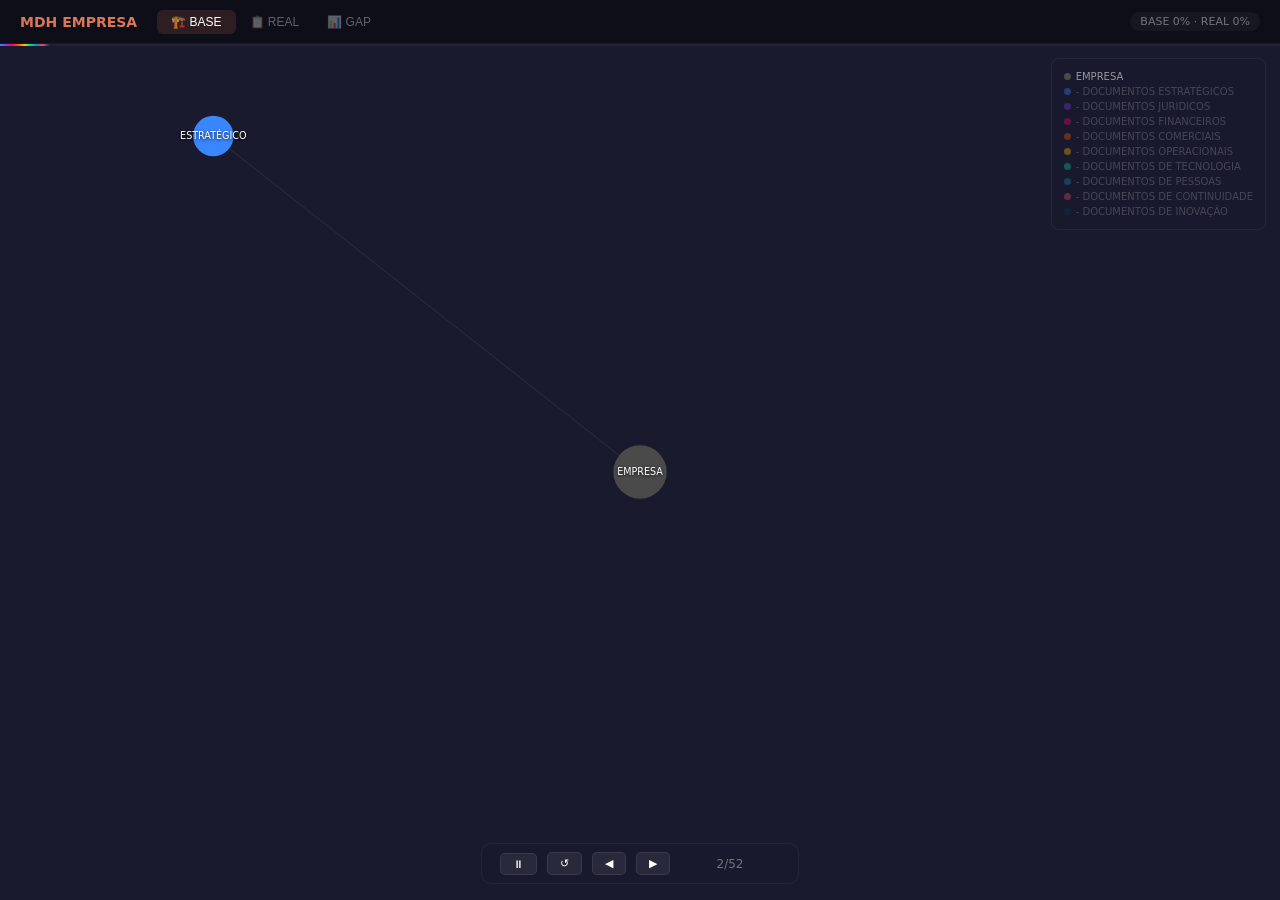
==== commit 9dc01400: "fix: pure SVG/JS graph with pre-computed positions — no D3 force layout dependency" ====
--- a/OBSIDIAN EMPRESA/MDH_EMPRESA.html
+++ b/OBSIDIAN EMPRESA/MDH_EMPRESA.html
@@ -4,20 +4,19 @@
 <meta charset="UTF-8">
 <meta name="viewport" content="width=device-width,initial-scale=1.0">
 <title>MDH EMPRESA</title>
-<script src="https://d3js.org/d3.v7.min.js"></script>
 <style>
 *{margin:0;padding:0;box-sizing:border-box}
 body{font-family:system-ui,-apple-system,sans-serif;background:#0f0f1a;color:#eee;overflow:hidden;height:100vh;width:100vw}
-#topbar{position:fixed;top:0;left:0;right:0;height:44px;background:rgba(15,15,26,.95);backdrop-filter:blur(12px);border-bottom:1px solid rgba(255,255,255,.06);display:flex;align-items:center;padding:0 20px;z-index:200;gap:2px}
-#topbar .brand{font-weight:700;font-size:14px;color:#D97757;margin-right:20px}
-.mbtn{background:transparent;border:none;color:rgba(255,255,255,.35);padding:5px 14px;border-radius:6px;cursor:pointer;font-size:12px;font-weight:500;transition:.2s}
-.mbtn:hover{color:rgba(255,255,255,.6)}
-.mbtn.on{color:#fff;background:rgba(217,119,87,.15)}
+#tb{position:fixed;top:0;left:0;right:0;height:44px;background:rgba(15,15,26,.95);backdrop-filter:blur(12px);border-bottom:1px solid rgba(255,255,255,.06);display:flex;align-items:center;padding:0 20px;z-index:200}
+#tb .brand{font-weight:700;font-size:14px;color:#D97757;margin-right:20px}
+.mb{background:transparent;border:none;color:rgba(255,255,255,.35);padding:5px 14px;border-radius:6px;cursor:pointer;font-size:12px;font-weight:500;transition:.2s}
+.mb:hover{color:rgba(255,255,255,.6)}
+.mb.on{color:#fff;background:rgba(217,119,87,.15)}
 #sb{margin-left:auto;font-size:11px;padding:3px 10px;border-radius:100px;background:rgba(255,255,255,.04);color:rgba(255,255,255,.4)}
 .v{display:none;position:fixed;top:44px;left:0;right:0;bottom:0}
 .v.on{display:flex}
-#vb{background:#1a1a2e}
-#vb svg{width:100%;height:100%}
+#vb{background:#1a1a2e;flex-direction:column}
+#vbs{flex:1;width:100%}
 #bc{position:fixed;bottom:16px;left:50%;transform:translateX(-50%);display:flex;align-items:center;gap:10px;background:rgba(26,26,46,.92);backdrop-filter:blur(12px);padding:8px 18px;border-radius:10px;border:1px solid rgba(255,255,255,.05);z-index:100;font-size:12px}
 #bc button{background:rgba(255,255,255,.07);border:1px solid rgba(255,255,255,.08);color:#fff;padding:4px 12px;border-radius:5px;cursor:pointer;font-size:11px}
 #bc button:hover{background:rgba(255,255,255,.15)}
@@ -25,8 +24,7 @@
 #bb{position:fixed;top:44px;left:0;right:0;height:2px;background:rgba(255,255,255,.03);z-index:150}
 #bbf{height:100%;background:linear-gradient(90deg,#3A86FF,#8338EC,#FF006E,#FB5607,#FFBE0B,#06D6A0,#118AB2,#EF476F,#073B4C);width:0%;transition:width .3s}
 #bl{position:fixed;right:14px;top:58px;background:rgba(26,26,46,.88);backdrop-filter:blur(8px);padding:10px 12px;border-radius:8px;border:1px solid rgba(255,255,255,.05);font-size:10px;z-index:100}
-.bli{display:flex;align-items:center;gap:5px;padding:2px 0;opacity:.35;transition:.3s}
-.bli.ok{opacity:1}
+.bli{display:flex;align-items:center;gap:5px;padding:2px 0;opacity:.35;transition:.3s}.bli.ok{opacity:1}
 .bld{width:7px;height:7px;border-radius:50%;flex-shrink:0}
 .bll{color:rgba(255,255,255,.55)}
 #vr{flex-direction:column;padding:16px 24px;overflow-y:auto}
@@ -52,9 +50,7 @@
 .gc{background:rgba(255,255,255,.03);border:1px solid rgba(255,255,255,.05);border-radius:10px;padding:14px;text-align:center}
 .gc .n{font-size:24px;font-weight:700}
 .gc .l2{font-size:11px;color:rgba(255,255,255,.35);margin-top:3px}
-.gc.g .n{color:#06D6A0}
-.gc.y .n{color:#FFBE0B}
-.gc.r .n{color:#EF476F}
+.gc.g .n{color:#06D6A0}.gc.y .n{color:#FFBE0B}.gc.r .n{color:#EF476F}
 .gd{display:grid;grid-template-columns:repeat(auto-fill,minmax(280px,1fr));gap:10px}
 .gb{background:rgba(255,255,255,.03);border:1px solid rgba(255,255,255,.05);border-radius:10px;padding:12px}
 .gb h4{font-size:12px;font-weight:600;margin-bottom:6px;display:flex;align-items:center;gap:6px}
@@ -69,82 +65,95 @@
 .gs2.o{background:rgba(6,214,160,.12);color:#06D6A0}
 .gs2.p{background:rgba(255,190,11,.12);color:#FFBE0B}
 .gs2.f{background:rgba(239,71,111,.12);color:#EF476F}
+.node{transition:opacity .4s}.nlabel{font-size:9px;fill:#fff;font-weight:500;text-shadow:0 1px 3px rgba(0,0,0,.8);pointer-events:none}
 </style>
 </head>
 <body>
 
-<div id="topbar">
+<div id="tb">
   <span class="brand">MDH EMPRESA</span>
-  <button class="mbtn on" data-v="vb">🏗️ BASE</button>
-  <button class="mbtn" data-v="vr">📋 REAL</button>
-  <button class="mbtn" data-v="vg">📊 GAP</button>
+  <button class="mb on" data-v="vb">🏗️ BASE</button>
+  <button class="mb" data-v="vr">📋 REAL</button>
+  <button class="mb" data-v="vg">📊 GAP</button>
   <span id="sb">BASE 100%</span>
 </div>
 
 <div id="vb" class="v on">
   <div id="bb"><div id="bbf"></div></div>
-  <svg id="bsvg"></svg>
+  <svg id="vbs"></svg>
   <div id="bl"></div>
   <div id="bc">
     <button id="bp">⏸</button>
     <button id="br">↺</button>
-    <button id="bq">◀</button>
-    <button id="bn">▶</button>
+    <button id="bsk">◀</button>
+    <button id="bnx">▶</button>
     <span id="bs">0/51</span>
   </div>
 </div>
 
-<div id="vr" class="v">
-  <h2>📋 Diagnóstico REAL</h2>
-  <p>Marque cada documento: <b style="color:#06D6A0">✓</b> Sim · <b style="color:#FFBE0B">~</b> Parcial · <b style="color:rgba(255,255,255,.2)">✗</b> Não</p>
-  <div class="rg" id="rg"></div>
-</div>
-
-<div id="vg" class="v">
-  <h2>📊 Análise de GAP</h2>
-  <p>Comparação BASE (ideal) × REAL (sua empresa)</p>
-  <div class="gs" id="gs"></div>
-  <div class="gd" id="gd"></div>
-</div>
+<div id="vr" class="v"><h2>📋 Diagnóstico REAL</h2><p>Marque cada documento: <b style="color:#06D6A0">✓</b> Sim · <b style="color:#FFBE0B">~</b> Parcial · <b style="color:rgba(255,255,255,.2)">✗</b> Não</p><div class="rg" id="rg"></div></div>
+<div id="vg" class="v"><h2>📊 Análise de GAP</h2><p>Comparação BASE (ideal) × REAL (sua empresa)</p><div class="gs" id="gs"></div><div class="gd" id="gd"></div></div>
 
 <script>
 const D = {"nodes":[{"id":"EMPRESA","label":"EMPRESA","block":"RAIZ","type":"root","blockNum":"00"},{"id":"02 - DOCUMENTOS JURIDICOS/Política de LGPD","label":"Política de LGPD","block":"02 - DOCUMENTOS JURIDICOS","type":"doc","blockNum":"02"},{"id":"02 - DOCUMENTOS JURIDICOS/Acordo de Sócios","label":"Acordo de Sócios","block":"02 - DOCUMENTOS JURIDICOS","type":"doc","blockNum":"02"},{"id":"02 - DOCUMENTOS JURIDICOS/Contrato Social","label":"Contrato Social","block":"02 - DOCUMENTOS JURIDICOS","type":"doc","blockNum":"02"},{"id":"02 - DOCUMENTOS JURIDICOS/Licenças e Registros","label":"Licenças e Registros","block":"02 - DOCUMENTOS JURIDICOS","type":"doc","blockNum":"02"},{"id":"02 - DOCUMENTOS JURIDICOS/Política de Compliance","label":"Política de Compliance","block":"02 - DOCUMENTOS JURIDICOS","type":"doc","blockNum":"02"},{"id":"02 - DOCUMENTOS JURIDICOS/JURÍDICO","label":"JURÍDICO","block":"02 - DOCUMENTOS JURIDICOS","type":"index","blockNum":"02"},{"id":"04 - DOCUMENTOS COMERCIAIS/Plano Comercial","label":"Plano Comercial","block":"04 - DOCUMENTOS COMERCIAIS","type":"doc","blockNum":"04"},{"id":"04 - DOCUMENTOS COMERCIAIS/Política Comercial","label":"Política Comercial","block":"04 - DOCUMENTOS COMERCIAIS","type":"doc","blockNum":"04"},{"id":"04 - DOCUMENTOS COMERCIAIS/Pesquisa de Mercado","label":"Pesquisa de Mercado","block":"04 - DOCUMENTOS COMERCIAIS","type":"doc","blockNum":"04"},{"id":"04 - DOCUMENTOS COMERCIAIS/COMERCIAL","label":"COMERCIAL","block":"04 - DOCUMENTOS COMERCIAIS","type":"index","blockNum":"04"},{"id":"04 - DOCUMENTOS COMERCIAIS/Plano de Marketing","label":"Plano de Marketing","block":"04 - DOCUMENTOS COMERCIAIS","type":"doc","blockNum":"04"},{"id":"03 - DOCUMENTOS FINANCEIROS/Planejamento Financeiro","label":"Planejamento Financeiro","block":"03 - DOCUMENTOS FINANCEIROS","type":"doc","blockNum":"03"},{"id":"03 - DOCUMENTOS FINANCEIROS/FINANCEIRO","label":"FINANCEIRO","block":"03 - DOCUMENTOS FINANCEIROS","type":"index","blockNum":"03"},{"id":"03 - DOCUMENTOS FINANCEIROS/Orçamento Empresarial","label":"Orçamento Empresarial","block":"03 - DOCUMENTOS FINANCEIROS","type":"doc","blockNum":"03"},{"id":"03 - DOCUMENTOS FINANCEIROS/Plano Tributário","label":"Plano Tributário","block":"03 - DOCUMENTOS FINANCEIROS","type":"doc","blockNum":"03"},{"id":"03 - DOCUMENTOS FINANCEIROS/Demonstrativos Financeiros","label":"Demonstrativos Financeiros","block":"03 - DOCUMENTOS FINANCEIROS","type":"doc","blockNum":"03"},{"id":"07 - DOCUMENTOS DE PESSOAS/Plano de Capacitação","label":"Plano de Capacitação","block":"07 - DOCUMENTOS DE PESSOAS","type":"doc","blockNum":"07"},{"id":"07 - DOCUMENTOS DE PESSOAS/Avaliação de Desempenho","label":"Avaliação de Desempenho","block":"07 - DOCUMENTOS DE PESSOAS","type":"doc","blockNum":"07"},{"id":"07 - DOCUMENTOS DE PESSOAS/Manual do Colaborador","label":"Manual do Colaborador","block":"07 - DOCUMENTOS DE PESSOAS","type":"doc","blockNum":"07"},{"id":"07 - DOCUMENTOS DE PESSOAS/Plano de Cargos e Salários","label":"Plano de Cargos e Salários","block":"07 - DOCUMENTOS DE PESSOAS","type":"doc","blockNum":"07"},{"id":"07 - DOCUMENTOS DE PESSOAS/Política de Governança","label":"Política de Governança","block":"07 - DOCUMENTOS DE PESSOAS","type":"doc","blockNum":"07"},{"id":"07 - DOCUMENTOS DE PESSOAS/PESSOAS","label":"PESSOAS","block":"07 - DOCUMENTOS DE PESSOAS","type":"index","blockNum":"07"},{"id":"05 - DOCUMENTOS OPERACIONAIS/Plano de Qualidade","label":"Plano de Qualidade","block":"05 - DOCUMENTOS OPERACIONAIS","type":"doc","blockNum":"05"},{"id":"05 - DOCUMENTOS OPERACIONAIS/POP","label":"POP","block":"05 - DOCUMENTOS OPERACIONAIS","type":"doc","blockNum":"05"},{"id":"05 - DOCUMENTOS OPERACIONAIS/Inventário de Ativos","label":"Inventário de Ativos","block":"05 - DOCUMENTOS OPERACIONAIS","type":"doc","blockNum":"05"},{"id":"05 - DOCUMENTOS OPERACIONAIS/Manual de Processos","label":"Manual de Processos","block":"05 - DOCUMENTOS OPERACIONAIS","type":"doc","blockNum":"05"},{"id":"05 - DOCUMENTOS OPERACIONAIS/Organograma","label":"Organograma","block":"05 - DOCUMENTOS OPERACIONAIS","type":"doc","blockNum":"05"},{"id":"05 - DOCUMENTOS OPERACIONAIS/OPERACIONAL","label":"OPERACIONAL","block":"05 - DOCUMENTOS OPERACIONAIS","type":"index","blockNum":"05"},{"id":"09 - DOCUMENTOS DE INOVAÇÃO/Relatórios de Inteligência Competitiva","label":"Relatórios de Inteligência Competitiva","block":"09 - DOCUMENTOS DE INOVAÇÃO","type":"doc","blockNum":"09"},{"id":"09 - DOCUMENTOS DE INOVAÇÃO/INOVAÇÃO","label":"INOVAÇÃO","block":"09 - DOCUMENTOS DE INOVAÇÃO","type":"index","blockNum":"09"},{"id":"09 - DOCUMENTOS DE INOVAÇÃO/Plano de Transformação Digital","label":"Plano de Transformação Digital","block":"09 - DOCUMENTOS DE INOVAÇÃO","type":"doc","blockNum":"09"},{"id":"09 - DOCUMENTOS DE INOVAÇÃO/Frameworks Metodológicos","label":"Frameworks Metodológicos","block":"09 - DOCUMENTOS DE INOVAÇÃO","type":"doc","blockNum":"09"},{"id":"09 - DOCUMENTOS DE INOVAÇÃO/Roadmap Tecnológico","label":"Roadmap Tecnológico","block":"09 - DOCUMENTOS DE INOVAÇÃO","type":"doc","blockNum":"09"},{"id":"06 - DOCUMENTOS DE TECNOLOGIA/Arquitetura de Sistemas","label":"Arquitetura de Sistemas","block":"06 - DOCUMENTOS DE TECNOLOGIA","type":"doc","blockNum":"06"},{"id":"06 - DOCUMENTOS DE TECNOLOGIA/Plano de Backup e Recuperação","label":"Plano de Backup e Recuperação","block":"06 - DOCUMENTOS DE TECNOLOGIA","type":"doc","blockNum":"06"},{"id":"06 - DOCUMENTOS DE TECNOLOGIA/Documento Funcional FSD","label":"Documento Funcional FSD","block":"06 - DOCUMENTOS DE TECNOLOGIA","type":"doc","blockNum":"06"},{"id":"06 - DOCUMENTOS DE TECNOLOGIA/TECNOLOGIA","label":"TECNOLOGIA","block":"06 - DOCUMENTOS DE TECNOLOGIA","type":"index","blockNum":"06"},{"id":"06 - DOCUMENTOS DE TECNOLOGIA/Documentação de APIs","label":"Documentação de APIs","block":"06 - DOCUMENTOS DE TECNOLOGIA","type":"doc","blockNum":"06"},{"id":"06 - DOCUMENTOS DE TECNOLOGIA/Plano de Segurança da Informação","label":"Plano de Segurança da Informação","block":"06 - DOCUMENTOS DE TECNOLOGIA","type":"doc","blockNum":"06"},{"id":"06 - DOCUMENTOS DE TECNOLOGIA/Documento de Requisitos SRS","label":"Documento de Requisitos SRS","block":"06 - DOCUMENTOS DE TECNOLOGIA","type":"doc","blockNum":"06"},{"id":"01 - DOCUMENTOS ESTRATÉGICOS/ESTRATÉGICO","label":"ESTRATÉGICO","block":"01 - DOCUMENTOS ESTRATÉGICOS","type":"index","blockNum":"01"},{"id":"01 - DOCUMENTOS ESTRATÉGICOS/Planejamento Estratégico","label":"Planejamento Estratégico","block":"01 - DOCUMENTOS ESTRATÉGICOS","type":"doc","blockNum":"01"},{"id":"01 - DOCUMENTOS ESTRATÉGICOS/Plano Tático","label":"Plano Tático","block":"01 - DOCUMENTOS ESTRATÉGICOS","type":"doc","blockNum":"01"},{"id":"01 - DOCUMENTOS ESTRATÉGICOS/Plano de Negócios","label":"Plano de Negócios","block":"01 - DOCUMENTOS ESTRATÉGICOS","type":"doc","blockNum":"01"},{"id":"01 - DOCUMENTOS ESTRATÉGICOS/Mapa Estratégico BSC","label":"Mapa Estratégico BSC","block":"01 - DOCUMENTOS ESTRATÉGICOS","type":"doc","blockNum":"01"},{"id":"01 - DOCUMENTOS ESTRATÉGICOS/Plano Operacional","label":"Plano Operacional","block":"01 - DOCUMENTOS ESTRATÉGICOS","type":"doc","blockNum":"01"},{"id":"08 - DOCUMENTOS DE CONTINUIDADE/CONTINUIDADE","label":"CONTINUIDADE","block":"08 - DOCUMENTOS DE CONTINUIDADE","type":"index","blockNum":"08"},{"id":"08 - DOCUMENTOS DE CONTINUIDADE/Matriz de Riscos","label":"Matriz de Riscos","block":"08 - DOCUMENTOS DE CONTINUIDADE","type":"doc","blockNum":"08"},{"id":"08 - DOCUMENTOS DE CONTINUIDADE/Plano de Continuidade BCP","label":"Plano de Continuidade BCP","block":"08 - DOCUMENTOS DE CONTINUIDADE","type":"doc","blockNum":"08"},{"id":"08 - DOCUMENTOS DE CONTINUIDADE/Gestão de Riscos","label":"Gestão de Riscos","block":"08 - DOCUMENTOS DE CONTINUIDADE","type":"doc","blockNum":"08"},{"id":"08 - DOCUMENTOS DE CONTINUIDADE/Plano de Recuperação DRP","label":"Plano de Recuperação DRP","block":"08 - DOCUMENTOS DE CONTINUIDADE","type":"doc","blockNum":"08"}],"edges":[{"source":"EMPRESA","target":"01 - DOCUMENTOS ESTRATÉGICOS/ESTRATÉGICO"},{"source":"EMPRESA","target":"02 - DOCUMENTOS JURIDICOS/JURÍDICO"},{"source":"EMPRESA","target":"03 - DOCUMENTOS FINANCEIROS/FINANCEIRO"},{"source":"EMPRESA","target":"04 - DOCUMENTOS COMERCIAIS/COMERCIAL"},{"source":"EMPRESA","target":"05 - DOCUMENTOS OPERACIONAIS/OPERACIONAL"},{"source":"EMPRESA","target":"06 - DOCUMENTOS DE TECNOLOGIA/TECNOLOGIA"},{"source":"EMPRESA","target":"07 - DOCUMENTOS DE PESSOAS/PESSOAS"},{"source":"EMPRESA","target":"08 - DOCUMENTOS DE CONTINUIDADE/CONTINUIDADE"},{"source":"EMPRESA","target":"09 - DOCUMENTOS DE INOVAÇÃO/INOVAÇÃO"},{"source":"EMPRESA","target":"02 - DOCUMENTOS JURIDICOS/Contrato Social"},{"source":"EMPRESA","target":"01 - DOCUMENTOS ESTRATÉGICOS/Planejamento Estratégico"},{"source":"EMPRESA","target":"03 - DOCUMENTOS FINANCEIROS/Planejamento Financeiro"},{"source":"EMPRESA","target":"04 - DOCUMENTOS COMERCIAIS/Plano Comercial"},{"source":"EMPRESA","target":"01 - DOCUMENTOS ESTRATÉGICOS/Plano Operacional"},{"source":"EMPRESA","target":"03 - DOCUMENTOS FINANCEIROS/Demonstrativos Financeiros"},{"source":"EMPRESA","target":"05 - DOCUMENTOS OPERACIONAIS/Manual de Processos"},{"source":"EMPRESA","target":"02 - DOCUMENTOS JURIDICOS/Política de Compliance"},{"source":"EMPRESA","target":"06 - DOCUMENTOS DE TECNOLOGIA/Arquitetura de Sistemas"},{"source":"EMPRESA","target":"08 - DOCUMENTOS DE CONTINUIDADE/Gestão de Riscos"},{"source":"02 - DOCUMENTOS JURIDICOS/Política de LGPD","target":"02 - DOCUMENTOS JURIDICOS/Política de Compliance"},{"source":"02 - DOCUMENTOS JURIDICOS/Política de LGPD","target":"06 - DOCUMENTOS DE TECNOLOGIA/Plano de Segurança da Informação"},{"source":"02 - DOCUMENTOS JURIDICOS/Política de LGPD","target":"08 - DOCUMENTOS DE CONTINUIDADE/Gestão de Riscos"},{"source":"02 - DOCUMENTOS JURIDICOS/Acordo de Sócios","target":"02 - DOCUMENTOS JURIDICOS/Contrato Social"},{"source":"02 - DOCUMENTOS JURIDICOS/Acordo de Sócios","target":"02 - DOCUMENTOS JURIDICOS/Política de Compliance"},{"source":"02 - DOCUMENTOS JURIDICOS/Acordo de Sócios","target":"07 - DOCUMENTOS DE PESSOAS/Política de Governança"},{"source":"02 - DOCUMENTOS JURIDICOS/Contrato Social","target":"02 - DOCUMENTOS JURIDICOS/Licenças e Registros"},{"source":"02 - DOCUMENTOS JURIDICOS/Contrato Social","target":"07 - DOCUMENTOS DE PESSOAS/Política de Governança"},{"source":"02 - DOCUMENTOS JURIDICOS/Licenças e Registros","target":"02 - DOCUMENTOS JURIDICOS/Política de Compliance"},{"source":"02 - DOCUMENTOS JURIDICOS/Licenças e Registros","target":"03 - DOCUMENTOS FINANCEIROS/Plano Tributário"},{"source":"02 - DOCUMENTOS JURIDICOS/Política de Compliance","target":"07 - DOCUMENTOS DE PESSOAS/Manual do Colaborador"},{"source":"02 - DOCUMENTOS JURIDICOS/Política de Compliance","target":"08 - DOCUMENTOS DE CONTINUIDADE/Gestão de Riscos"},{"source":"02 - DOCUMENTOS JURIDICOS/Política de Compliance","target":"02 - DOCUMENTOS JURIDICOS/Contrato Social"},{"source":"02 - DOCUMENTOS JURIDICOS/JURÍDICO","target":"02 - DOCUMENTOS JURIDICOS/Contrato Social"},{"source":"02 - DOCUMENTOS JURIDICOS/JURÍDICO","target":"02 - DOCUMENTOS JURIDICOS/Acordo de Sócios"},{"source":"02 - DOCUMENTOS JURIDICOS/JURÍDICO","target":"02 - DOCUMENTOS JURIDICOS/Licenças e Registros"},{"source":"02 - DOCUMENTOS JURIDICOS/JURÍDICO","target":"02 - DOCUMENTOS JURIDICOS/Política de Compliance"},{"source":"02 - DOCUMENTOS JURIDICOS/JURÍDICO","target":"02 - DOCUMENTOS JURIDICOS/Política de LGPD"},{"source":"02 - DOCUMENTOS JURIDICOS/JURÍDICO","target":"07 - DOCUMENTOS DE PESSOAS/Política de Governança"},{"source":"02 - DOCUMENTOS JURIDICOS/JURÍDICO","target":"08 - DOCUMENTOS DE CONTINUIDADE/Gestão de Riscos"},{"source":"02 - DOCUMENTOS JURIDICOS/JURÍDICO","target":"06 - DOCUMENTOS DE TECNOLOGIA/Plano de Segurança da Informação"},{"source":"04 - DOCUMENTOS COMERCIAIS/Plano Comercial","target":"04 - DOCUMENTOS COMERCIAIS/Plano de Marketing"},{"source":"04 - DOCUMENTOS COMERCIAIS/Plano Comercial","target":"04 - DOCUMENTOS COMERCIAIS/Política Comercial"},{"source":"04 - DOCUMENTOS COMERCIAIS/Plano Comercial","target":"04 - DOCUMENTOS COMERCIAIS/Pesquisa de Mercado"},{"source":"04 - DOCUMENTOS COMERCIAIS/Plano Comercial","target":"03 - DOCUMENTOS FINANCEIROS/Planejamento Financeiro"},{"source":"04 - DOCUMENTOS COMERCIAIS/Política Comercial","target":"04 - DOCUMENTOS COMERCIAIS/Plano de Marketing"},{"source":"04 - DOCUMENTOS COMERCIAIS/Política Comercial","target":"02 - DOCUMENTOS JURIDICOS/Política de Compliance"},{"source":"04 - DOCUMENTOS COMERCIAIS/Pesquisa de Mercado","target":"04 - DOCUMENTOS COMERCIAIS/Plano de Marketing"},{"source":"04 - DOCUMENTOS COMERCIAIS/Pesquisa de Mercado","target":"09 - DOCUMENTOS DE INOVAÇÃO/Relatórios de Inteligência Competitiva"},{"source":"04 - DOCUMENTOS COMERCIAIS/Pesquisa de Mercado","target":"01 - DOCUMENTOS ESTRATÉGICOS/Plano de Negócios"},{"source":"04 - DOCUMENTOS COMERCIAIS/COMERCIAL","target":"04 - DOCUMENTOS COMERCIAIS/Plano de Marketing"},{"source":"04 - DOCUMENTOS COMERCIAIS/COMERCIAL","target":"04 - DOCUMENTOS COMERCIAIS/Plano Comercial"},{"source":"04 - DOCUMENTOS COMERCIAIS/COMERCIAL","target":"04 - DOCUMENTOS COMERCIAIS/Pesquisa de Mercado"},{"source":"04 - DOCUMENTOS COMERCIAIS/COMERCIAL","target":"04 - DOCUMENTOS COMERCIAIS/Política Comercial"},{"source":"04 - DOCUMENTOS COMERCIAIS/COMERCIAL","target":"01 - DOCUMENTOS ESTRATÉGICOS/Plano de Negócios"},{"source":"04 - DOCUMENTOS COMERCIAIS/COMERCIAL","target":"01 - DOCUMENTOS ESTRATÉGICOS/Plano Tático"},{"source":"04 - DOCUMENTOS COMERCIAIS/COMERCIAL","target":"03 - DOCUMENTOS FINANCEIROS/Planejamento Financeiro"},{"source":"04 - DOCUMENTOS COMERCIAIS/Plano de Marketing","target":"01 - DOCUMENTOS ESTRATÉGICOS/Plano Tático"},{"source":"03 - DOCUMENTOS FINANCEIROS/Planejamento Financeiro","target":"03 - DOCUMENTOS FINANCEIROS/Orçamento Empresarial"},{"source":"03 - DOCUMENTOS FINANCEIROS/Planejamento Financeiro","target":"03 - DOCUMENTOS FINANCEIROS/Demonstrativos Financeiros"},{"source":"03 - DOCUMENTOS FINANCEIROS/Planejamento Financeiro","target":"03 - DOCUMENTOS FINANCEIROS/Plano Tributário"},{"source":"03 - DOCUMENTOS FINANCEIROS/Planejamento Financeiro","target":"01 - DOCUMENTOS ESTRATÉGICOS/Plano de Negócios"},{"source":"03 - DOCUMENTOS FINANCEIROS/FINANCEIRO","target":"03 - DOCUMENTOS FINANCEIROS/Planejamento Financeiro"},{"source":"03 - DOCUMENTOS FINANCEIROS/FINANCEIRO","target":"03 - DOCUMENTOS FINANCEIROS/Orçamento Empresarial"},{"source":"03 - DOCUMENTOS FINANCEIROS/FINANCEIRO","target":"03 - DOCUMENTOS FINANCEIROS/Demonstrativos Financeiros"},{"source":"03 - DOCUMENTOS FINANCEIROS/FINANCEIRO","target":"03 - DOCUMENTOS FINANCEIROS/Plano Tributário"},{"source":"03 - DOCUMENTOS FINANCEIROS/FINANCEIRO","target":"01 - DOCUMENTOS ESTRATÉGICOS/Plano de Negócios"},{"source":"03 - DOCUMENTOS FINANCEIROS/FINANCEIRO","target":"01 - DOCUMENTOS ESTRATÉGICOS/Plano Tático"},{"source":"03 - DOCUMENTOS FINANCEIROS/FINANCEIRO","target":"08 - DOCUMENTOS DE CONTINUIDADE/Gestão de Riscos"},{"source":"03 - DOCUMENTOS FINANCEIROS/Orçamento Empresarial","target":"03 - DOCUMENTOS FINANCEIROS/Demonstrativos Financeiros"},{"source":"03 - DOCUMENTOS FINANCEIROS/Orçamento Empresarial","target":"01 - DOCUMENTOS ESTRATÉGICOS/Plano Tático"},{"source":"03 - DOCUMENTOS FINANCEIROS/Plano Tributário","target":"03 - DOCUMENTOS FINANCEIROS/Demonstrativos Financeiros"},{"source":"03 - DOCUMENTOS FINANCEIROS/Demonstrativos Financeiros","target":"01 - DOCUMENTOS ESTRATÉGICOS/Mapa Estratégico BSC"},{"source":"07 - DOCUMENTOS DE PESSOAS/Plano de Capacitação","target":"07 - DOCUMENTOS DE PESSOAS/Avaliação de Desempenho"},{"source":"07 - DOCUMENTOS DE PESSOAS/Plano de Capacitação","target":"07 - DOCUMENTOS DE PESSOAS/Plano de Cargos e Salários"},{"source":"07 - DOCUMENTOS DE PESSOAS/Plano de Capacitação","target":"09 - DOCUMENTOS DE INOVAÇÃO/Plano de Transformação Digital"},{"source":"07 - DOCUMENTOS DE PESSOAS/Avaliação de Desempenho","target":"07 - DOCUMENTOS DE PESSOAS/Plano de Cargos e Salários"},{"source":"07 - DOCUMENTOS DE PESSOAS/Avaliação de Desempenho","target":"01 - DOCUMENTOS ESTRATÉGICOS/Mapa Estratégico BSC"},{"source":"07 - DOCUMENTOS DE PESSOAS/Manual do Colaborador","target":"07 - DOCUMENTOS DE PESSOAS/Plano de Cargos e Salários"},{"source":"07 - DOCUMENTOS DE PESSOAS/Manual do Colaborador","target":"07 - DOCUMENTOS DE PESSOAS/Plano de Capacitação"},{"source":"07 - DOCUMENTOS DE PESSOAS/Plano de Cargos e Salários","target":"05 - DOCUMENTOS OPERACIONAIS/Organograma"},{"source":"07 - DOCUMENTOS DE PESSOAS/Política de Governança","target":"07 - DOCUMENTOS DE PESSOAS/Manual do Colaborador"},{"source":"07 - DOCUMENTOS DE PESSOAS/Política de Governança","target":"02 - DOCUMENTOS JURIDICOS/Política de Compliance"},{"source":"07 - DOCUMENTOS DE PESSOAS/PESSOAS","target":"07 - DOCUMENTOS DE PESSOAS/Plano de Cargos e Salários"},{"source":"07 - DOCUMENTOS DE PESSOAS/PESSOAS","target":"07 - DOCUMENTOS DE PESSOAS/Manual do Colaborador"},{"source":"07 - DOCUMENTOS DE PESSOAS/PESSOAS","target":"07 - DOCUMENTOS DE PESSOAS/Avaliação de Desempenho"},{"source":"07 - DOCUMENTOS DE PESSOAS/PESSOAS","target":"07 - DOCUMENTOS DE PESSOAS/Plano de Capacitação"},{"source":"07 - DOCUMENTOS DE PESSOAS/PESSOAS","target":"07 - DOCUMENTOS DE PESSOAS/Política de Governança"},{"source":"07 - DOCUMENTOS DE PESSOAS/PESSOAS","target":"01 - DOCUMENTOS ESTRATÉGICOS/Planejamento Estratégico"},{"source":"07 - DOCUMENTOS DE PESSOAS/PESSOAS","target":"05 - DOCUMENTOS OPERACIONAIS/Organograma"},{"source":"07 - DOCUMENTOS DE PESSOAS/PESSOAS","target":"02 - DOCUMENTOS JURIDICOS/Política de Compliance"},{"source":"05 - DOCUMENTOS OPERACIONAIS/Plano de Qualidade","target":"05 - DOCUMENTOS OPERACIONAIS/Manual de Processos"},{"source":"05 - DOCUMENTOS OPERACIONAIS/Plano de Qualidade","target":"05 - DOCUMENTOS OPERACIONAIS/POP"},{"source":"05 - DOCUMENTOS OPERACIONAIS/Plano de Qualidade","target":"05 - DOCUMENTOS OPERACIONAIS/Inventário de Ativos"},{"source":"05 - DOCUMENTOS OPERACIONAIS/POP","target":"05 - DOCUMENTOS OPERACIONAIS/Manual de Processos"},{"source":"05 - DOCUMENTOS OPERACIONAIS/POP","target":"05 - DOCUMENTOS OPERACIONAIS/Inventário de Ativos"},{"source":"05 - DOCUMENTOS OPERACIONAIS/Inventário de Ativos","target":"06 - DOCUMENTOS DE TECNOLOGIA/Arquitetura de Sistemas"},{"source":"05 - DOCUMENTOS OPERACIONAIS/Inventário de Ativos","target":"08 - DOCUMENTOS DE CONTINUIDADE/Plano de Continuidade BCP"},{"source":"05 - DOCUMENTOS OPERACIONAIS/Manual de Processos","target":"05 - DOCUMENTOS OPERACIONAIS/Organograma"},{"source":"05 - DOCUMENTOS OPERACIONAIS/Manual de Processos","target":"01 - DOCUMENTOS ESTRATÉGICOS/Plano Operacional"},{"source":"05 - DOCUMENTOS OPERACIONAIS/Organograma","target":"07 - DOCUMENTOS DE PESSOAS/Manual do Colaborador"},{"source":"05 - DOCUMENTOS OPERACIONAIS/OPERACIONAL","target":"05 - DOCUMENTOS OPERACIONAIS/Manual de Processos"},{"source":"05 - DOCUMENTOS OPERACIONAIS/OPERACIONAL","target":"05 - DOCUMENTOS OPERACIONAIS/POP"},{"source":"05 - DOCUMENTOS OPERACIONAIS/OPERACIONAL","target":"05 - DOCUMENTOS OPERACIONAIS/Organograma"},{"source":"05 - DOCUMENTOS OPERACIONAIS/OPERACIONAL","target":"05 - DOCUMENTOS OPERACIONAIS/Plano de Qualidade"},{"source":"05 - DOCUMENTOS OPERACIONAIS/OPERACIONAL","target":"05 - DOCUMENTOS OPERACIONAIS/Inventário de Ativos"},{"source":"05 - DOCUMENTOS OPERACIONAIS/OPERACIONAL","target":"01 - DOCUMENTOS ESTRATÉGICOS/Plano Operacional"},{"source":"05 - DOCUMENTOS OPERACIONAIS/OPERACIONAL","target":"06 - DOCUMENTOS DE TECNOLOGIA/TECNOLOGIA"},{"source":"05 - DOCUMENTOS OPERACIONAIS/OPERACIONAL","target":"07 - DOCUMENTOS DE PESSOAS/PESSOAS"},{"source":"09 - DOCUMENTOS DE INOVAÇÃO/Relatórios de Inteligência Competitiva","target":"01 - DOCUMENTOS ESTRATÉGICOS/Planejamento Estratégico"},{"source":"09 - DOCUMENTOS DE INOVAÇÃO/Relatórios de Inteligência Competitiva","target":"09 - DOCUMENTOS DE INOVAÇÃO/Roadmap Tecnológico"},{"source":"09 - DOCUMENTOS DE INOVAÇÃO/INOVAÇÃO","target":"09 - DOCUMENTOS DE INOVAÇÃO/Roadmap Tecnológico"},{"source":"09 - DOCUMENTOS DE INOVAÇÃO/INOVAÇÃO","target":"09 - DOCUMENTOS DE INOVAÇÃO/Plano de Transformação Digital"},{"source":"09 - DOCUMENTOS DE INOVAÇÃO/INOVAÇÃO","target":"09 - DOCUMENTOS DE INOVAÇÃO/Relatórios de Inteligência Competitiva"},{"source":"09 - DOCUMENTOS DE INOVAÇÃO/INOVAÇÃO","target":"09 - DOCUMENTOS DE INOVAÇÃO/Frameworks Metodológicos"},{"source":"09 - DOCUMENTOS DE INOVAÇÃO/INOVAÇÃO","target":"01 - DOCUMENTOS ESTRATÉGICOS/Planejamento Estratégico"},{"source":"09 - DOCUMENTOS DE INOVAÇÃO/INOVAÇÃO","target":"06 - DOCUMENTOS DE TECNOLOGIA/Arquitetura de Sistemas"},{"source":"09 - DOCUMENTOS DE INOVAÇÃO/INOVAÇÃO","target":"08 - DOCUMENTOS DE CONTINUIDADE/Gestão de Riscos"},{"source":"09 - DOCUMENTOS DE INOVAÇÃO/Plano de Transformação Digital","target":"09 - DOCUMENTOS DE INOVAÇÃO/Roadmap Tecnológico"},{"source":"09 - DOCUMENTOS DE INOVAÇÃO/Plano de Transformação Digital","target":"06 - DOCUMENTOS DE TECNOLOGIA/Arquitetura de Sistemas"},{"source":"09 - DOCUMENTOS DE INOVAÇÃO/Plano de Transformação Digital","target":"01 - DOCUMENTOS ESTRATÉGICOS/Planejamento Estratégico"},{"source":"09 - DOCUMENTOS DE INOVAÇÃO/Frameworks Metodológicos","target":"09 - DOCUMENTOS DE INOVAÇÃO/Plano de Transformação Digital"},{"source":"09 - DOCUMENTOS DE INOVAÇÃO/Frameworks Metodológicos","target":"01 - DOCUMENTOS ESTRATÉGICOS/Mapa Estratégico BSC"},{"source":"09 - DOCUMENTOS DE INOVAÇÃO/Frameworks Metodológicos","target":"08 - DOCUMENTOS DE CONTINUIDADE/Matriz de Riscos"},{"source":"09 - DOCUMENTOS DE INOVAÇÃO/Roadmap Tecnológico","target":"06 - DOCUMENTOS DE TECNOLOGIA/Arquitetura de Sistemas"},{"source":"09 - DOCUMENTOS DE INOVAÇÃO/Roadmap Tecnológico","target":"01 - DOCUMENTOS ESTRATÉGICOS/Planejamento Estratégico"},{"source":"06 - DOCUMENTOS DE TECNOLOGIA/Arquitetura de Sistemas","target":"06 - DOCUMENTOS DE TECNOLOGIA/Documento de Requisitos SRS"},{"source":"06 - DOCUMENTOS DE TECNOLOGIA/Arquitetura de Sistemas","target":"06 - DOCUMENTOS DE TECNOLOGIA/Documentação de APIs"},{"source":"06 - DOCUMENTOS DE TECNOLOGIA/Arquitetura de Sistemas","target":"06 - DOCUMENTOS DE TECNOLOGIA/Plano de Segurança da Informação"},{"source":"06 - DOCUMENTOS DE TECNOLOGIA/Plano de Backup e Recuperação","target":"06 - DOCUMENTOS DE TECNOLOGIA/Arquitetura de Sistemas"},{"source":"06 - DOCUMENTOS DE TECNOLOGIA/Plano de Backup e Recuperação","target":"08 - DOCUMENTOS DE CONTINUIDADE/Plano de Recuperação DRP"},{"source":"06 - DOCUMENTOS DE TECNOLOGIA/Plano de Backup e Recuperação","target":"08 - DOCUMENTOS DE CONTINUIDADE/Plano de Continuidade BCP"},{"source":"06 - DOCUMENTOS DE TECNOLOGIA/Documento Funcional FSD","target":"06 - DOCUMENTOS DE TECNOLOGIA/Documento de Requisitos SRS"},{"source":"06 - DOCUMENTOS DE TECNOLOGIA/Documento Funcional FSD","target":"06 - DOCUMENTOS DE TECNOLOGIA/Arquitetura de Sistemas"},{"source":"06 - DOCUMENTOS DE TECNOLOGIA/Documento Funcional FSD","target":"06 - DOCUMENTOS DE TECNOLOGIA/Documentação de APIs"},{"source":"06 - DOCUMENTOS DE TECNOLOGIA/TECNOLOGIA","target":"06 - DOCUMENTOS DE TECNOLOGIA/Arquitetura de Sistemas"},{"source":"06 - DOCUMENTOS DE TECNOLOGIA/TECNOLOGIA","target":"06 - DOCUMENTOS DE TECNOLOGIA/Documento de Requisitos SRS"},{"source":"06 - DOCUMENTOS DE TECNOLOGIA/TECNOLOGIA","target":"06 - DOCUMENTOS DE TECNOLOGIA/Documento Funcional FSD"},{"source":"06 - DOCUMENTOS DE TECNOLOGIA/TECNOLOGIA","target":"06 - DOCUMENTOS DE TECNOLOGIA/Documentação de APIs"},{"source":"06 - DOCUMENTOS DE TECNOLOGIA/TECNOLOGIA","target":"06 - DOCUMENTOS DE TECNOLOGIA/Plano de Backup e Recuperação"},{"source":"06 - DOCUMENTOS DE TECNOLOGIA/TECNOLOGIA","target":"06 - DOCUMENTOS DE TECNOLOGIA/Plano de Segurança da Informação"},{"source":"06 - DOCUMENTOS DE TECNOLOGIA/TECNOLOGIA","target":"05 - DOCUMENTOS OPERACIONAIS/Inventário de Ativos"},{"source":"06 - DOCUMENTOS DE TECNOLOGIA/TECNOLOGIA","target":"08 - DOCUMENTOS DE CONTINUIDADE/Plano de Recuperação DRP"},{"source":"06 - DOCUMENTOS DE TECNOLOGIA/TECNOLOGIA","target":"09 - DOCUMENTOS DE INOVAÇÃO/Roadmap Tecnológico"},{"source":"06 - DOCUMENTOS DE TECNOLOGIA/Documentação de APIs","target":"06 - DOCUMENTOS DE TECNOLOGIA/Documento de Requisitos SRS"},{"source":"06 - DOCUMENTOS DE TECNOLOGIA/Plano de Segurança da Informação","target":"08 - DOCUMENTOS DE CONTINUIDADE/Gestão de Riscos"},{"source":"06 - DOCUMENTOS DE TECNOLOGIA/Plano de Segurança da Informação","target":"08 - DOCUMENTOS DE CONTINUIDADE/Plano de Recuperação DRP"},{"source":"01 - DOCUMENTOS ESTRATÉGICOS/ESTRATÉGICO","target":"01 - DOCUMENTOS ESTRATÉGICOS/Plano de Negócios"},{"source":"01 - DOCUMENTOS ESTRATÉGICOS/ESTRATÉGICO","target":"01 - DOCUMENTOS ESTRATÉGICOS/Planejamento Estratégico"},{"source":"01 - DOCUMENTOS ESTRATÉGICOS/ESTRATÉGICO","target":"01 - DOCUMENTOS ESTRATÉGICOS/Plano Tático"},{"source":"01 - DOCUMENTOS ESTRATÉGICOS/ESTRATÉGICO","target":"01 - DOCUMENTOS ESTRATÉGICOS/Plano Operacional"},{"source":"01 - DOCUMENTOS ESTRATÉGICOS/ESTRATÉGICO","target":"01 - DOCUMENTOS ESTRATÉGICOS/Mapa Estratégico BSC"},{"source":"01 - DOCUMENTOS ESTRATÉGICOS/ESTRATÉGICO","target":"03 - DOCUMENTOS FINANCEIROS/FINANCEIRO"},{"source":"01 - DOCUMENTOS ESTRATÉGICOS/ESTRATÉGICO","target":"04 - DOCUMENTOS COMERCIAIS/COMERCIAL"},{"source":"01 - DOCUMENTOS ESTRATÉGICOS/ESTRATÉGICO","target":"07 - DOCUMENTOS DE PESSOAS/PESSOAS"},{"source":"01 - DOCUMENTOS ESTRATÉGICOS/ESTRATÉGICO","target":"09 - DOCUMENTOS DE INOVAÇÃO/INOVAÇÃO"},{"source":"01 - DOCUMENTOS ESTRATÉGICOS/Planejamento Estratégico","target":"01 - DOCUMENTOS ESTRATÉGICOS/Mapa Estratégico BSC"},{"source":"01 - DOCUMENTOS ESTRATÉGICOS/Planejamento Estratégico","target":"01 - DOCUMENTOS ESTRATÉGICOS/Plano Tático"},{"source":"01 - DOCUMENTOS ESTRATÉGICOS/Planejamento Estratégico","target":"01 - DOCUMENTOS ESTRATÉGICOS/Plano de Negócios"},{"source":"01 - DOCUMENTOS ESTRATÉGICOS/Plano Tático","target":"01 - DOCUMENTOS ESTRATÉGICOS/Plano Operacional"},{"source":"01 - DOCUMENTOS ESTRATÉGICOS/Plano Tático","target":"04 - DOCUMENTOS COMERCIAIS/Plano Comercial"},{"source":"01 - DOCUMENTOS ESTRATÉGICOS/Plano de Negócios","target":"01 - DOCUMENTOS ESTRATÉGICOS/Plano Tático"},{"source":"01 - DOCUMENTOS ESTRATÉGICOS/Mapa Estratégico BSC","target":"01 - DOCUMENTOS ESTRATÉGICOS/Plano Tático"},{"source":"01 - DOCUMENTOS ESTRATÉGICOS/Plano Operacional","target":"05 - DOCUMENTOS OPERACIONAIS/POP"},{"source":"01 - DOCUMENTOS ESTRATÉGICOS/Plano Operacional","target":"05 - DOCUMENTOS OPERACIONAIS/Organograma"},{"source":"08 - DOCUMENTOS DE CONTINUIDADE/CONTINUIDADE","target":"08 - DOCUMENTOS DE CONTINUIDADE/Gestão de Riscos"},{"source":"08 - DOCUMENTOS DE CONTINUIDADE/CONTINUIDADE","target":"08 - DOCUMENTOS DE CONTINUIDADE/Plano de Continuidade BCP"},{"source":"08 - DOCUMENTOS DE CONTINUIDADE/CONTINUIDADE","target":"08 - DOCUMENTOS DE CONTINUIDADE/Plano de Recuperação DRP"},{"source":"08 - DOCUMENTOS DE CONTINUIDADE/CONTINUIDADE","target":"08 - DOCUMENTOS DE CONTINUIDADE/Matriz de Riscos"},{"source":"08 - DOCUMENTOS DE CONTINUIDADE/CONTINUIDADE","target":"06 - DOCUMENTOS DE TECNOLOGIA/Plano de Backup e Recuperação"},{"source":"08 - DOCUMENTOS DE CONTINUIDADE/CONTINUIDADE","target":"06 - DOCUMENTOS DE TECNOLOGIA/Plano de Segurança da Informação"},{"source":"08 - DOCUMENTOS DE CONTINUIDADE/CONTINUIDADE","target":"03 - DOCUMENTOS FINANCEIROS/Planejamento Financeiro"},{"source":"08 - DOCUMENTOS DE CONTINUIDADE/Matriz de Riscos","target":"08 - DOCUMENTOS DE CONTINUIDADE/Gestão de Riscos"},{"source":"08 - DOCUMENTOS DE CONTINUIDADE/Matriz de Riscos","target":"08 - DOCUMENTOS DE CONTINUIDADE/Plano de Continuidade BCP"},{"source":"08 - DOCUMENTOS DE CONTINUIDADE/Matriz de Riscos","target":"08 - DOCUMENTOS DE CONTINUIDADE/Plano de Recuperação DRP"},{"source":"08 - DOCUMENTOS DE CONTINUIDADE/Plano de Continuidade BCP","target":"08 - DOCUMENTOS DE CONTINUIDADE/Gestão de Riscos"},{"source":"08 - DOCUMENTOS DE CONTINUIDADE/Plano de Continuidade BCP","target":"08 - DOCUMENTOS DE CONTINUIDADE/Plano de Recuperação DRP"},{"source":"08 - DOCUMENTOS DE CONTINUIDADE/Gestão de Riscos","target":"08 - DOCUMENTOS DE CONTINUIDADE/Plano de Recuperação DRP"},{"source":"08 - DOCUMENTOS DE CONTINUIDADE/Plano de Recuperação DRP","target":"06 - DOCUMENTOS DE TECNOLOGIA/Arquitetura de Sistemas"}],"blockOrder":["01 - DOCUMENTOS ESTRATÉGICOS","02 - DOCUMENTOS JURIDICOS","03 - DOCUMENTOS FINANCEIROS","04 - DOCUMENTOS COMERCIAIS","05 - DOCUMENTOS OPERACIONAIS","06 - DOCUMENTOS DE TECNOLOGIA","07 - DOCUMENTOS DE PESSOAS","08 - DOCUMENTOS DE CONTINUIDADE","09 - DOCUMENTOS DE INOVAÇÃO"],"colors":{"RAIZ":"#4A4A4A","01 - DOCUMENTOS ESTRATÉGICOS":"#3A86FF","02 - DOCUMENTOS JURIDICOS":"#8338EC","03 - DOCUMENTOS FINANCEIROS":"#FF006E","04 - DOCUMENTOS COMERCIAIS":"#FB5607","05 - DOCUMENTOS OPERACIONAIS":"#FFBE0B","06 - DOCUMENTOS DE TECNOLOGIA":"#06D6A0","07 - DOCUMENTOS DE PESSOAS":"#118AB2","08 - DOCUMENTOS DE CONTINUIDADE":"#EF476F","09 - DOCUMENTOS DE INOVAÇÃO":"#073B4C"}};
+const P = {"EMPRESA":{"x":600.0,"y":375.0},"02 - DOCUMENTOS JURIDICOS/Política de LGPD":{"x":600.0,"y":60.0},"02 - DOCUMENTOS JURIDICOS/Acordo de Sócios":{"x":677.9422863405995,"y":75.0},"02 - DOCUMENTOS JURIDICOS/Contrato Social":{"x":703.9230484541326,"y":179.99999999999997},"02 - DOCUMENTOS JURIDICOS/Licenças e Registros":{"x":600.0,"y":180.0},"02 - DOCUMENTOS JURIDICOS/Política de Compliance":{"x":522.0577136594005,"y":165.00000000000003},"02 - DOCUMENTOS JURIDICOS/JURÍDICO":{"x":496.07695154586736,"y":59.999999999999986},"04 - DOCUMENTOS COMERCIAIS/Plano Comercial":{"x":200.0,"y":340.0},"04 - DOCUMENTOS COMERCIAIS/Política Comercial":{"x":285.5950864665638,"y":372.18847050625476},"04 - DOCUMENTOS COMERCIAIS/Pesquisa de Mercado":{"x":270.5342302750968,"y":497.08203932499373},"04 - DOCUMENTOS COMERCIAIS/COMERCIAL":{"x":164.7328848624516,"y":448.54101966249686},"04 - DOCUMENTOS COMERCIAIS/Plano de Marketing":{"x":114.40491353343617,"y":372.18847050625476},"03 - DOCUMENTOS FINANCEIROS/Planejamento Financeiro":{"x":1000.0,"y":60.0},"03 - DOCUMENTOS FINANCEIROS/FINANCEIRO":{"x":1085.5950864665638,"y":92.18847050625473},"03 - DOCUMENTOS FINANCEIROS/Orçamento Empresarial":{"x":1070.534230275097,"y":217.0820393249937},"03 - DOCUMENTOS FINANCEIROS/Plano Tributário":{"x":964.7328848624517,"y":168.54101966249686},"03 - DOCUMENTOS FINANCEIROS/Demonstrativos Financeiros":{"x":914.4049135334362,"y":92.18847050625475},"07 - DOCUMENTOS DE PESSOAS/Plano de Capacitação":{"x":200.0,"y":620.0},"07 - DOCUMENTOS DE PESSOAS/Avaliação de Desempenho":{"x":277.9422863405995,"y":635.0},"07 - DOCUMENTOS DE PESSOAS/Manual do Colaborador":{"x":303.92304845413264,"y":740.0},"07 - DOCUMENTOS DE PESSOAS/Plano de Cargos e Salários":{"x":200.0,"y":740.0},"07 - DOCUMENTOS DE PESSOAS/Política de Governança":{"x":122.05771365940053,"y":725.0},"07 - DOCUMENTOS DE PESSOAS/PESSOAS":{"x":96.07695154586737,"y":620.0},"05 - DOCUMENTOS OPERACIONAIS/Plano de Qualidade":{"x":600.0,"y":340.0},"05 - DOCUMENTOS OPERACIONAIS/POP":{"x":677.9422863405995,"y":355.0},"05 - DOCUMENTOS OPERACIONAIS/Inventário de Ativos":{"x":703.9230484541326,"y":460.0},"05 - DOCUMENTOS OPERACIONAIS/Manual de Processos":{"x":600.0,"y":460.0},"05 - DOCUMENTOS OPERACIONAIS/Organograma":{"x":522.0577136594005,"y":445.0},"05 - DOCUMENTOS OPERACIONAIS/OPERACIONAL":{"x":496.07695154586736,"y":340.0},"09 - DOCUMENTOS DE INOVAÇÃO/Relatórios de Inteligência Competitiva":{"x":1000.0,"y":620.0},"09 - DOCUMENTOS DE INOVAÇÃO/INOVAÇÃO":{"x":1085.5950864665638,"y":652.1884705062547},"09 - DOCUMENTOS DE INOVAÇÃO/Plano de Transformação Digital":{"x":1070.534230275097,"y":777.0820393249937},"09 - DOCUMENTOS DE INOVAÇÃO/Frameworks Metodológicos":{"x":964.7328848624517,"y":728.5410196624969},"09 - DOCUMENTOS DE INOVAÇÃO/Roadmap Tecnológico":{"x":914.4049135334362,"y":652.1884705062547},"06 - DOCUMENTOS DE TECNOLOGIA/Arquitetura de Sistemas":{"x":1000.0,"y":340.0},"06 - DOCUMENTOS DE TECNOLOGIA/Plano de Backup e Recuperação":{"x":1070.3648334221227,"y":343.885917832714},"06 - DOCUMENTOS DE TECNOLOGIA/Documento Funcional FSD":{"x":1116.9913494618188,"y":426.70251207475775},"06 - DOCUMENTOS DE TECNOLOGIA/TECNOLOGIA":{"x":1026.0330243470535,"y":454.05813207414513},"06 - DOCUMENTOS DE TECNOLOGIA/Documentação de APIs":{"x":960.9504634794198,"y":481.08719811121773},"06 - DOCUMENTOS DE TECNOLOGIA/Plano de Segurança da Informação":{"x":883.0086505381812,"y":426.70251207475775},"06 - DOCUMENTOS DE TECNOLOGIA/Documento de Requisitos SRS":{"x":953.0901110519183,"y":362.590611888476},"01 - DOCUMENTOS ESTRATÉGICOS/ESTRATÉGICO":{"x":200.0,"y":60.0},"01 - DOCUMENTOS ESTRATÉGICOS/Planejamento Estratégico":{"x":277.9422863405995,"y":75.0},"01 - DOCUMENTOS ESTRATÉGICOS/Plano Tático":{"x":303.92304845413264,"y":179.99999999999997},"01 - DOCUMENTOS ESTRATÉGICOS/Plano de Negócios":{"x":200.0,"y":180.0},"01 - DOCUMENTOS ESTRATÉGICOS/Mapa Estratégico BSC":{"x":122.05771365940053,"y":165.00000000000003},"01 - DOCUMENTOS ESTRATÉGICOS/Plano Operacional":{"x":96.07695154586737,"y":59.999999999999986},"08 - DOCUMENTOS DE CONTINUIDADE/CONTINUIDADE":{"x":600.0,"y":620.0},"08 - DOCUMENTOS DE CONTINUIDADE/Matriz de Riscos":{"x":685.5950864665638,"y":652.1884705062547},"08 - DOCUMENTOS DE CONTINUIDADE/Plano de Continuidade BCP":{"x":670.5342302750968,"y":777.0820393249937},"08 - DOCUMENTOS DE CONTINUIDADE/Gestão de Riscos":{"x":564.7328848624517,"y":728.5410196624969},"08 - DOCUMENTOS DE CONTINUIDADE/Plano de Recuperação DRP":{"x":514.4049135334362,"y":652.1884705062547}};
 const CH = {'RAIZ':'#4A4A4A','01 - DOCUMENTOS ESTRATÉGICOS':'#3A86FF','02 - DOCUMENTOS JURIDICOS':'#8338EC','03 - DOCUMENTOS FINANCEIROS':'#FF006E','04 - DOCUMENTOS COMERCIAIS':'#FB5607','05 - DOCUMENTOS OPERACIONAIS':'#FFBE0B','06 - DOCUMENTOS DE TECNOLOGIA':'#06D6A0','07 - DOCUMENTOS DE PESSOAS':'#118AB2','08 - DOCUMENTOS DE CONTINUIDADE':'#EF476F','09 - DOCUMENTOS DE INOVAÇÃO':'#073B4C'};
 const BN = {'RAIZ':'EMPRESA'}; D.blockOrder.forEach(b=>{BN[b]=b.substring(b.indexOf(' ')+1)});
 const SK = 'mdh_real'; let RS = {}; try{RS=JSON.parse(localStorage.getItem(SK))||{}}catch(e){}
 function sv(){try{localStorage.setItem(SK,JSON.stringify(RS))}catch(e){}}
 
-// ─── BASE GRAPH ───
+// ─── BASE GRAPH (pre-computed positions, no D3 force) ───
 (function(){
 const W=window.innerWidth,H=window.innerHeight;
-const SV=d3.select('#bsvg').attr('width',W).attr('height',H);
-const G=SV.append('g');
-SV.call(d3.zoom().scaleExtent([.2,4]).on('zoom',e=>G.attr('transform',e.transform)));
-
-const sim=d3.forceSimulation(D.nodes)
-  .force('link',d3.forceLink(D.edges).id(d=>d.id).distance(80).strength(.2))
-  .force('charge',d3.forceManyBody().strength(-200))
-  .force('center',d3.forceCenter(W/2,H/2))
-  .force('collision',d3.forceCollide(d=>d.type==='root'?28:d.type==='index'?22:14));
-
-const link=G.append('g').selectAll('line').data(D.edges).join('line')
-  .attr('stroke','#aaa').attr('stroke-width',.7).style('opacity',0);
-const nodeG=G.append('g').selectAll('g').data(D.nodes).join('g').style('opacity',0);
-nodeG.append('circle').attr('r',0).attr('fill',d=>CH[d.block]||'#888');
-nodeG.append('text').attr('text-anchor','middle').attr('dy','.35em')
-  .style('font-size','9px').style('fill','#fff').style('font-weight','500')
-  .style('text-shadow','0 1px 3px rgba(0,0,0,.8)').style('pointer-events','none').style('opacity',0)
-  .text(d=>d.label);
-
-sim.on('tick',()=>{
-  link.attr('x1',d=>d.source.x).attr('y1',d=>d.source.y).attr('x2',d=>d.target.x).attr('y2',d=>d.target.y);
-  nodeG.attr('transform',d=>'translate('+d.x+','+d.y+')');
-});
-
-sim.alpha(1).restart();
-for(let i=0;i<300;i++) sim.tick();
-sim.stop();
-
+const S=document.getElementById('vbs');
+S.setAttribute('viewBox','0 0 1200 750');
+const NS=document.createElementNS('http://www.w3.org/2000/svg','svg');
+NS.setAttribute('width','100%');NS.setAttribute('height','100%');
+NS.setAttribute('viewBox','0 0 1200 750');
+S.parentNode.replaceChild(NS,S);
+
+const G=document.createElementNS('http://www.w3.org/2000/svg','g');
+NS.appendChild(G);
+
+// zoom
+let zx=1,zxy=0;
+NS.addEventListener('wheel',e=>{e.preventDefault();const d=e.deltaY>0?.9:1.1;zx*=d;G.setAttribute('transform','translate('+zxy+','+zxy+') scale('+zx+')');});
+
+// edges
+D.edges.forEach(e=>{
+  const s=typeof e.source==='object'?e.source.id:e.source;
+  const t=typeof e.target==='object'?e.target.id:e.target;
+  const sp=P[s],tp=P[t];
+  if(!sp||!tp)return;
+  const l=document.createElementNS('http://www.w3.org/2000/svg','line');
+  l.setAttribute('x1',sp.x);l.setAttribute('y1',sp.y);
+  l.setAttribute('x2',tp.x);l.setAttribute('y2',tp.y);
+  l.setAttribute('stroke','#aaa');l.setAttribute('stroke-width','.7');
+  l.style.opacity='0';l.classList.add('el');
+  G.appendChild(l);
+});
+
+// nodes
+const nodes={};
+D.nodes.forEach(n=>{
+  const p=P[n.id];if(!p)return;
+  const g=document.createElementNS('http://www.w3.org/2000/svg','g');
+  g.setAttribute('transform','translate('+p.x+','+p.y+')');
+  g.style.opacity='0';g.classList.add('node');
+  const c=document.createElementNS('http://www.w3.org/2000/svg','circle');
+  const r=n.type==='root'?25:n.type==='index'?19:11;
+  c.setAttribute('r','0');c.setAttribute('fill',CH[n.block]||'#888');
+  g.appendChild(c);
+  const t=document.createElementNS('http://www.w3.org/2000/svg','text');
+  t.setAttribute('text-anchor','middle');t.setAttribute('dy','.35em');
+  t.setAttribute('class','nlabel');t.style.opacity='0';
+  t.textContent=n.label;
+  g.appendChild(t);
+  G.appendChild(g);
+  nodes[n.id]={g,c,r,text:t};
+});
+
+// Queue
 const q=['EMPRESA'];
 D.blockOrder.forEach(b=>{
   const ns=D.nodes.filter(n=>n.block===b);
@@ -153,18 +162,22 @@
 });
 
 const vis={};let pos=0,run=true,tid=null;
-function dl(){return Math.max(100,700-5*60)}
+
 function sw(id){
   if(vis[id])return;vis[id]=true;
-  const n=D.nodes.find(x=>x.id===id);if(!n)return;
-  const r=n.type==='root'?25:n.type==='index'?19:11;
-  const el=nodeG.filter(d=>d.id===id);
-  el.style('opacity',1);el.select('circle').transition().duration(300).attr('r',r);
-  el.select('text').transition().delay(120).duration(250).style('opacity',1);
+  const n=nodes[id];if(!n)return;
+  n.g.style.opacity='1';
+  n.c.setAttribute('r',n.r);
+  n.text.style.opacity='1';
+  // edges
   D.edges.forEach(e=>{
     const s=typeof e.source==='object'?e.source.id:e.source;
     const t=typeof e.target==='object'?e.target.id:e.target;
-    if(vis[s]&&vis[t]) d3.select(link.filter(d=>d===e)).style('opacity',.18);
+    if(vis[s]&&vis[t]){
+      G.querySelectorAll('.el').forEach((el,i)=>{
+        if(i===D.edges.indexOf(e))el.style.opacity='.18';
+      });
+    }
   });
 }
 function ui(){
@@ -173,41 +186,45 @@
   document.getElementById('bs').textContent=s+'/'+t;
   D.blockOrder.forEach(b=>{
     const ok=D.nodes.filter(n=>n.block===b).every(n=>vis[n.id]);
-    d3.select('#bl').selectAll('.bli').filter(d=>d===b).classed('ok',ok);
+    document.querySelectorAll('#bl .bli').forEach(el=>{
+      if(el.dataset.b===b)el.classList.toggle('ok',ok);
+    });
   });
 }
 function nx(){if(pos>=q.length){stp();return;}sw(q[pos]);pos++;ui();if(pos>=q.length)stp();}
-function tk(){if(!run)return;nx();if(pos<q.length){sim.alpha(.15).restart();tid=setTimeout(tk,dl());}}
+function dl(){return Math.max(100,700-5*60)}
+function tk(){if(!run)return;nx();if(pos<q.length)tid=setTimeout(tk,dl());}
 function stp(){run=false;if(tid){clearTimeout(tid);tid=null;}document.getElementById('bp').textContent='▶';}
 
 document.getElementById('bp').onclick=()=>{
-  if(run){run=false;if(tid){clearTimeout(tid);tid=null;}document.getElementById('bp').textContent='▶';}
-  else{if(pos>=q.length)pos=0;run=true;document.getElementById('bp').textContent='⏸';if(pos<q.length)tk();}
+  if(run){stp();}else{if(pos>=q.length)pos=0;run=true;document.getElementById('bp').textContent='⏸';if(pos<q.length)tk();}
 };
 document.getElementById('br').onclick=()=>{
   stp();Object.keys(vis).forEach(k=>delete vis[k]);
-  nodeG.style('opacity',0).select('circle').attr('r',0);
-  link.style('opacity',0);d3.selectAll('#bl .bli').classed('ok',false);
+  Object.values(nodes).forEach(n=>{n.g.style.opacity='0';n.c.setAttribute('r','0');n.text.style.opacity='1';});
+  document.querySelectorAll('#bl .bli').forEach(el=>el.classList.remove('ok'));
+  document.querySelectorAll('.el').forEach(el=>el.style.opacity='0');
   pos=0;ui();document.getElementById('bp').textContent='▶';
 };
-document.getElementById('bq').onclick=()=>{stp();if(pos>0){pos=Math.max(0,pos-2);Object.keys(vis).forEach(k=>delete vis[k]);nodeG.style('opacity',0).select('circle').attr('r',0);link.style('opacity',0);for(let i=0;i<=pos&&i<q.length;i++)sw(q[i]);pos++;ui();}};
-document.getElementById('bn').onclick=()=>{stp();nx();};
+document.getElementById('bsk').onclick=()=>{stp();if(pos>0){pos=Math.max(0,pos-2);Object.keys(vis).forEach(k=>delete vis[k]);Object.values(nodes).forEach(n=>{n.g.style.opacity='0';n.c.setAttribute('r','0');n.text.style.opacity='1';});document.querySelectorAll('.el').forEach(el=>el.style.opacity='0');for(let i=0;i<=pos&&i<q.length;i++)sw(q[i]);pos++;ui();}};
+document.getElementById('bnx').onclick=()=>{stp();nx();};
 
 // Legend
-const li=[{id:'RAIZ',name:'EMPRESA',c:'#4A4A4A'}];
-D.blockOrder.forEach(b=>li.push({id:b,name:BN[b],c:CH[b]}));
-const ld=d3.select('#bl');
-li.forEach(i=>{const d=ld.append('div').attr('class','bli').attr('data-b',i.id);
-  d.append('div').attr('class','bld').style('background',i.c);
-  d.append('span').attr('class','bll').text(i.name);});
+const ld=document.getElementById('bl');
+ld.innerHTML='<div class="bli ok" data-b="RAIZ"><div class="bld" style="background:#4A4A4A"></div><span class="bll">EMPRESA</span></div>';
+D.blockOrder.forEach(b=>{
+  const d=document.createElement('div');d.className='bli';d.dataset.b=b;
+  d.innerHTML='<div class="bld" style="background:'+CH[b]+'"></div><span class="bll">'+BN[b]+'</span>';
+  ld.appendChild(d);
+});
 
 sw('EMPRESA');pos=1;ui();
 setTimeout(()=>{run=true;tk();},600);
 })();
 
 // ─── MODE SWITCH ───
-document.querySelectorAll('.mbtn').forEach(b=>{b.onclick=()=>{
-  document.querySelectorAll('.mbtn').forEach(x=>x.classList.remove('on'));
+document.querySelectorAll('.mb').forEach(b=>{b.onclick=()=>{
+  document.querySelectorAll('.mb').forEach(x=>x.classList.remove('on'));
   b.classList.add('on');
   document.querySelectorAll('.v').forEach(x=>x.classList.remove('on'));
   document.getElementById(b.dataset.v).classList.add('on');
@@ -216,32 +233,20 @@
 }});
 
 // ─── REAL ───
-function gs2(id){
-  if(RS[id]===undefined)return'';
-  return RS[id];
-}
+function gs2(id){return RS[id]===undefined?'':RS[id];}
 function cs(id){
-  const c=gs2(id);
-  const n=c===''?'s':c==='s'?'p':'';
+  const c=gs2(id);const n=c===''?'s':c==='s'?'p':'';
   if(n==='')delete RS[id];else RS[id]=n;
   sv();renderReal();updateScore();
 }
 function renderReal(){
   let h='';
   D.blockOrder.forEach(b=>{
-    const ns=D.nodes.filter(n=>n.block===b);
-    const docs=ns.filter(n=>n.type==='doc');
-    const idx=ns.find(n=>n.type==='index');
-    const t=docs.length;
-    const ok=docs.filter(d=>gs2(d.id)==='s').length;
-    const pr=docs.filter(d=>gs2(d.id)==='p').length;
+    const ns=D.nodes.filter(n=>n.block===b);const docs=ns.filter(n=>n.type==='doc');
+    const t=docs.length,ok=docs.filter(d=>gs2(d.id)==='s').length,pr=docs.filter(d=>gs2(d.id)==='p').length;
     const pt=t?Math.round((ok+pr*0.5)/t*100):0;
-    const c=CH[b];
-    h+=`<div class="rc"><div class="rch" onclick="this.nextElementSibling.style.display=this.nextElementSibling.style.display==='none'?'flex':'none'"><div class="d" style="background:${c}"></div>${BN[b]}<span class="c">${ok+pr}/${t} (${pt}%)</span></div><div class="ri">`;
-    docs.forEach(d=>{
-      const st=gs2(d.id);
-      h+=`<div class="re ${st==='s'?'s':''}"><div class="ts ${st}" onclick="cs('${d.id}')">${st==='s'?'✓':st==='p'?'~':''}</div><span class="l">${d.label}</span></div>`;
-    });
+    h+=`<div class="rc"><div class="rch" onclick="this.nextElementSibling.style.display=this.nextElementSibling.style.display==='none'?'flex':'none'"><div class="d" style="background:${CH[b]}"></div>${BN[b]}<span class="c">${ok+pr}/${t} (${pt}%)</span></div><div class="ri">`;
+    docs.forEach(d=>{const st=gs2(d.id);h+=`<div class="re ${st==='s'?'s':''}"><div class="ts ${st}" onclick="cs('${d.id}')">${st==='s'?'✓':st==='p'?'~':''}</div><span class="l">${d.label}</span></div>`;});
     h+=`</div></div>`;
   });
   document.getElementById('rg').innerHTML=h;
@@ -249,35 +254,23 @@
 function updateScore(){
   let t=0,ok=0,pr=0;
   D.nodes.filter(n=>n.type==='doc').forEach(d=>{t++;const g=gs2(d.id);if(g==='s')ok++;else if(g==='p')pr++;});
-  document.getElementById('sb').textContent=`BASE ${Math.round((ok+pr*0.5)/t*100)}% · REAL ${Math.round(ok/t*100)}%`;
-}
-
+  document.getElementById('sb').textContent='BASE '+Math.round((ok+pr*0.5)/t*100)+'% · REAL '+Math.round(ok/t*100)+'%';
+}
 // ─── GAP ───
 function renderGap(){
   let t=0,ok=0,pr=0;
   D.nodes.filter(n=>n.type==='doc').forEach(d=>{t++;const g=gs2(d.id);if(g==='s')ok++;else if(g==='p')pr++;});
   const fl=t-ok-pr;
-  document.getElementById('gs').innerHTML=`
-    <div class="gc g"><div class="n">${ok}</div><div class="l2">✓ OK</div></div>
-    <div class="gc y"><div class="n">${pr}</div><div class="l2">~ Parcial</div></div>
-    <div class="gc r"><div class="n">${fl}</div><div class="l2">✗ Falta</div></div>`;
+  document.getElementById('gs').innerHTML=`<div class="gc g"><div class="n">${ok}</div><div class="l2">✓ OK</div></div><div class="gc y"><div class="n">${pr}</div><div class="l2">~ Parcial</div></div><div class="gc r"><div class="n">${fl}</div><div class="l2">✗ Falta</div></div>`;
   let h='';
   D.blockOrder.forEach(b=>{
     const ns=D.nodes.filter(n=>n.block===b);const docs=ns.filter(n=>n.type==='doc');
-    const idx=ns.find(n=>n.type==='index');
     let bk=0,bp=0,bt=docs.length;
     docs.forEach(d=>{const g=gs2(d.id);if(g==='s')bk++;else if(g==='p')bp++;});
     const bpt=bt?Math.round((bk+bp*0.5)/bt*100):0;
-    const c=CH[b];
-    h+=`<div class="gb"><h4><div class="d" style="background:${c}"></div>${BN[b]}<span style="font-weight:400;color:rgba(255,255,255,.3);font-size:10px"> ${bk+bp}/${bt}</span></h4>
-      <div class="bw"><div class="bf" style="width:${bpt}%;background:${c}"></div></div>
-      <div class="bl2"><span>${bpt}%</span><span>${bk}/${bt} completos</span></div><div style="margin-top:6px">`;
-    docs.forEach(d=>{
-      const g=gs2(d.id);
-      const cl=g==='s'?'o':g==='p'?'p':'f';
-      const lb=g==='s'?'✓ OK':g==='p'?'~ Parcial':'✗ Falta';
-      h+=`<div class="gi"><div class="gd2" style="background:${cl==='o'?'#06D6A0':cl==='p'?'#FFBE0B':'#EF476F'}"></div><span class="gl">${d.label}</span><span class="gs2 ${cl}">${lb}</span></div>`;
-    });
+    h+=`<div class="gb"><h4><div class="d" style="background:${CH[b]}"></div>${BN[b]}<span style="font-weight:400;color:rgba(255,255,255,.3);font-size:10px"> ${bk+bp}/${bt}</span></h4><div class="bw"><div class="bf" style="width:${bpt}%;background:${CH[b]}"></div></div><div class="bl2"><span>${bpt}%</span><span>${bk}/${bt} completos</span></div><div style="margin-top:6px">`;
+    docs.forEach(d=>{const g=gs2(d.id);const cl=g==='s'?'o':g==='p'?'p':'f';const lb=g==='s'?'✓ OK':g==='p'?'~ Parcial':'✗ Falta';
+      h+=`<div class="gi"><div class="gd2" style="background:${cl==='o'?'#06D6A0':cl==='p'?'#FFBE0B':'#EF476F'}"></div><span class="gl">${d.label}</span><span class="gs2 ${cl}">${lb}</span></div>`;});
     h+=`</div></div>`;
   });
   document.getElementById('gd').innerHTML=h;
